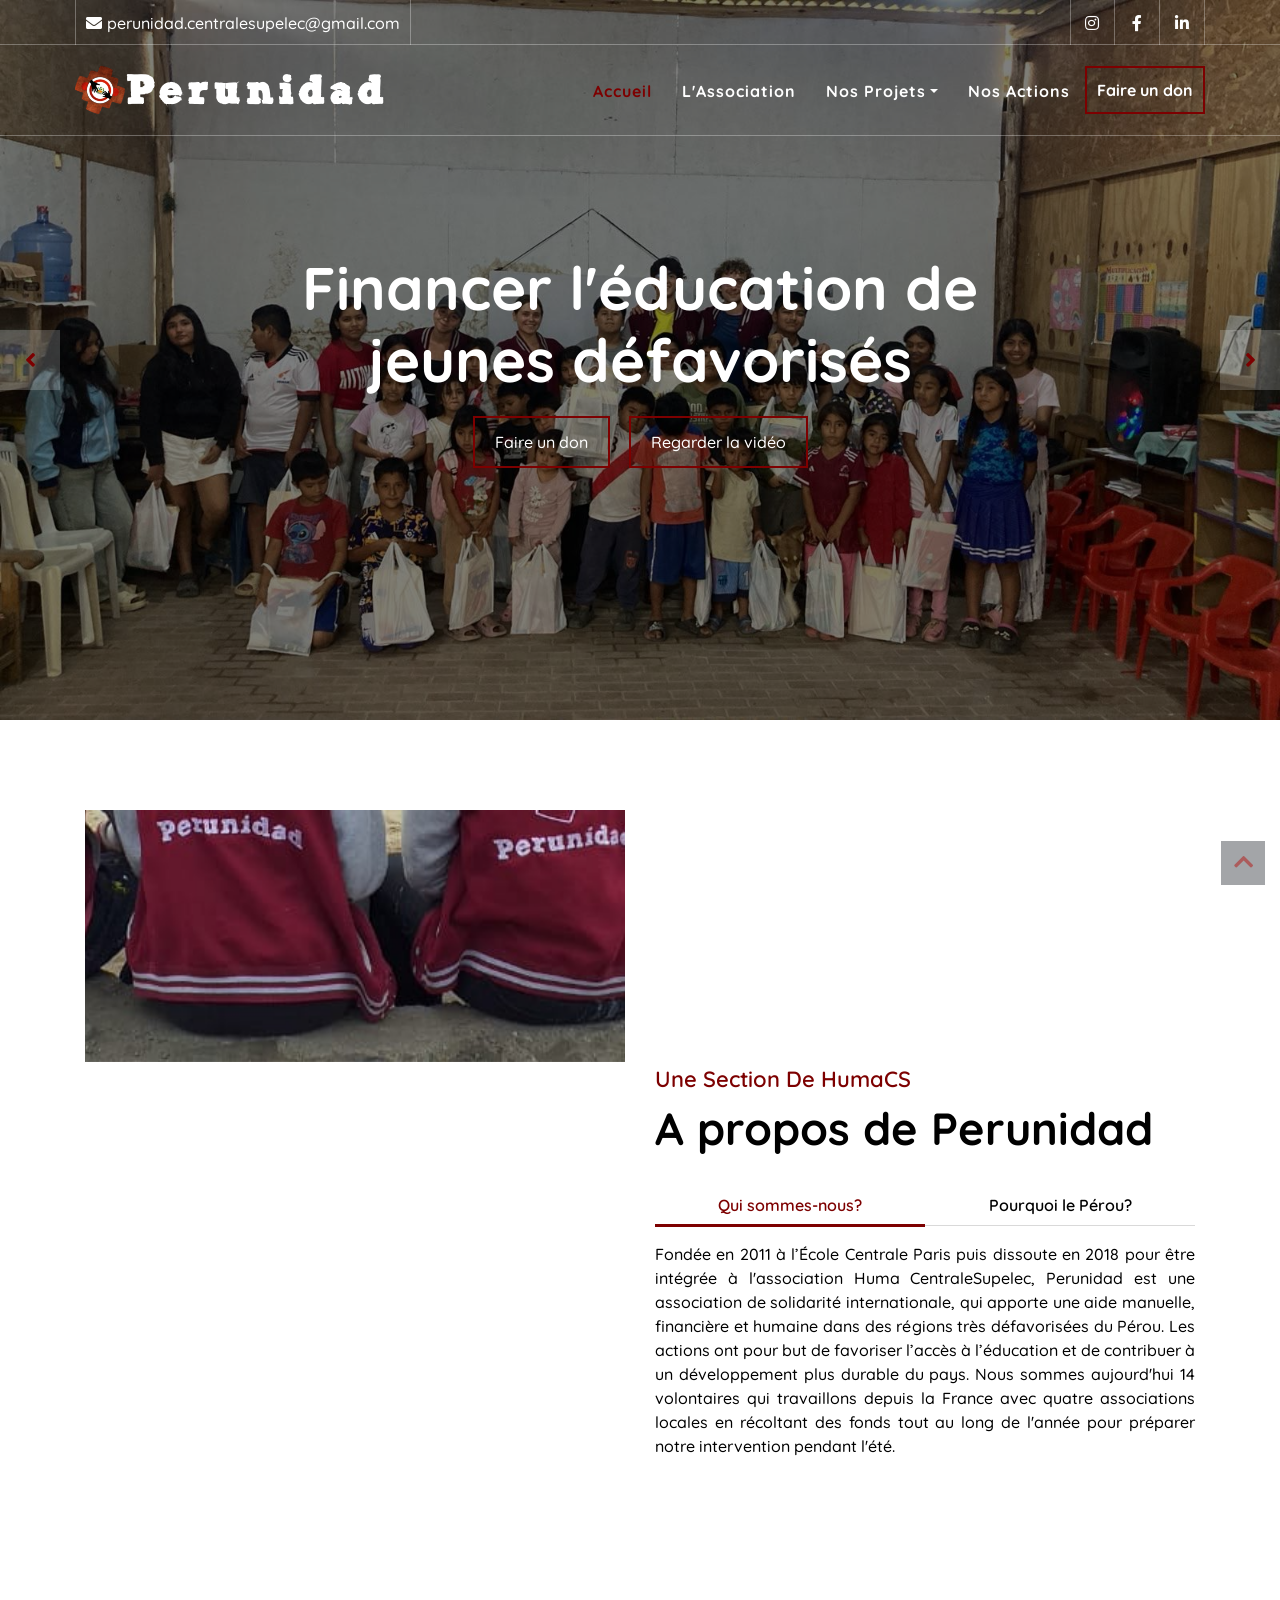
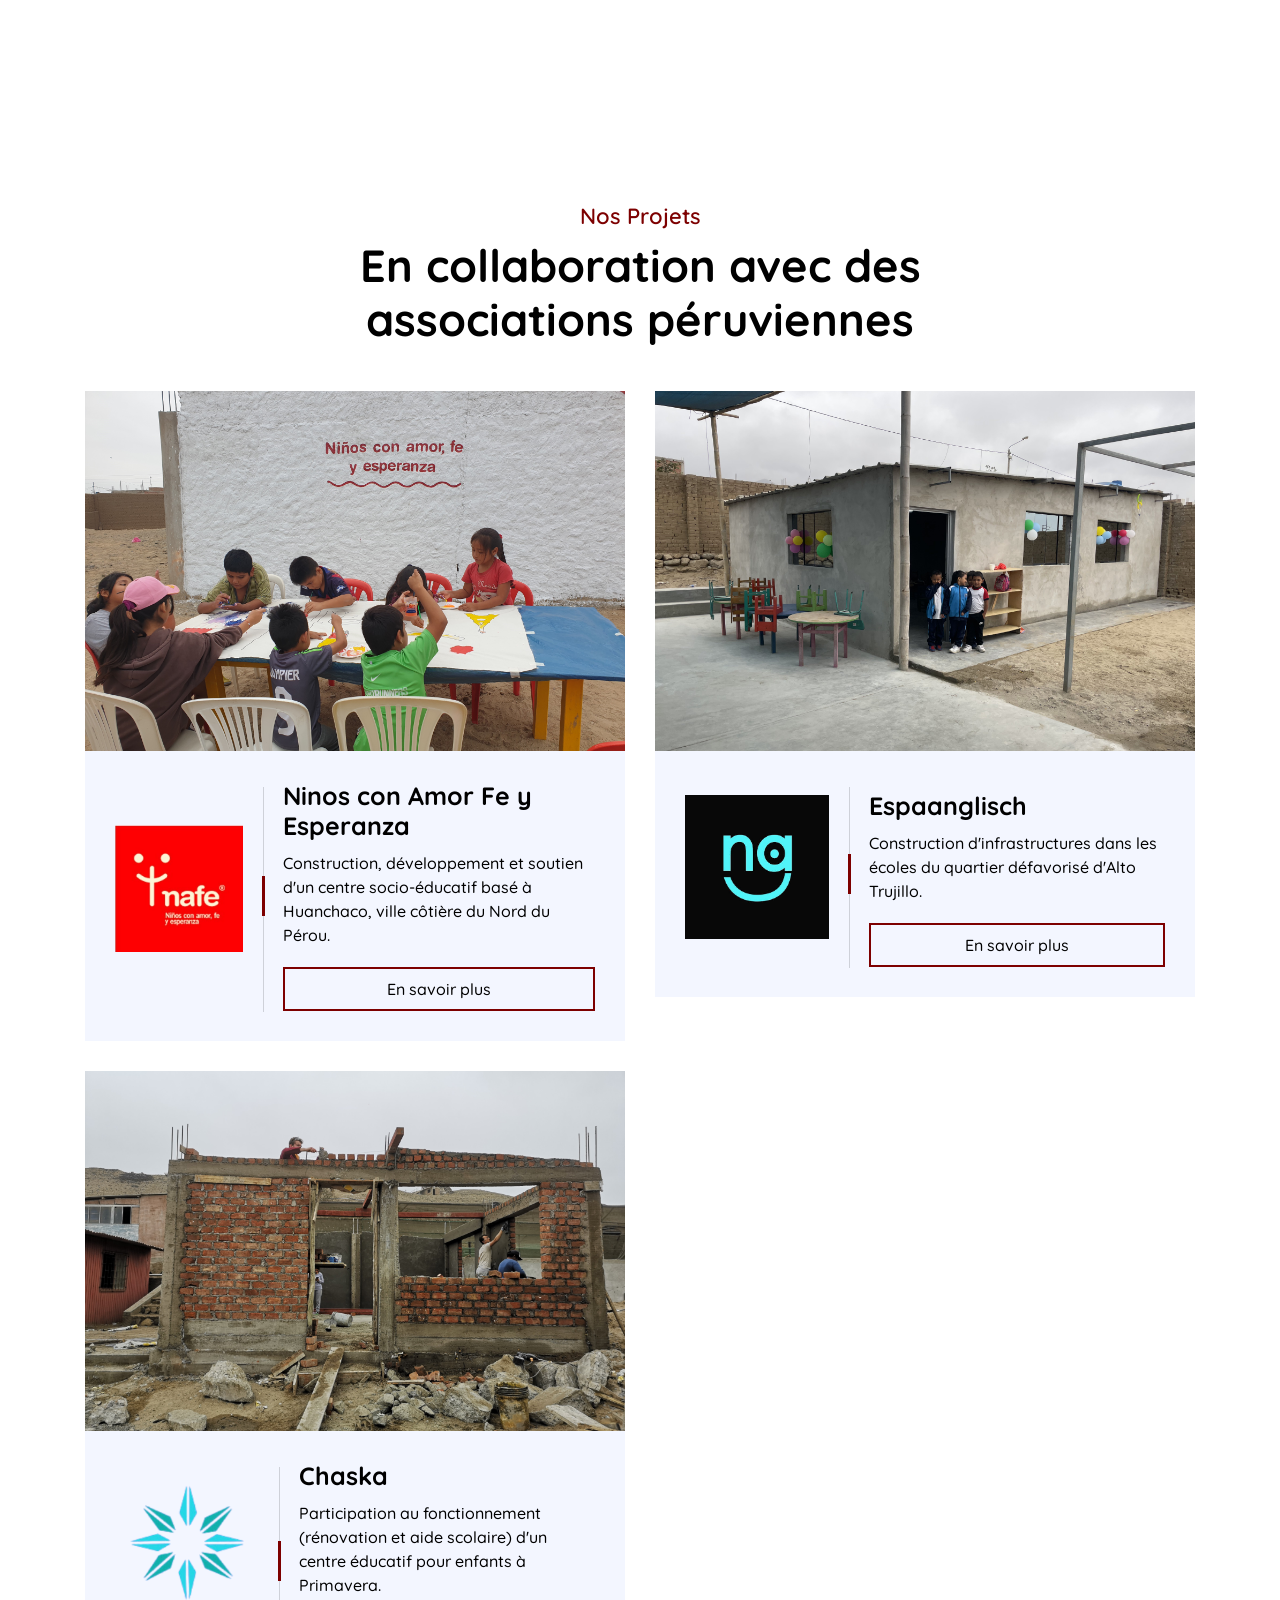
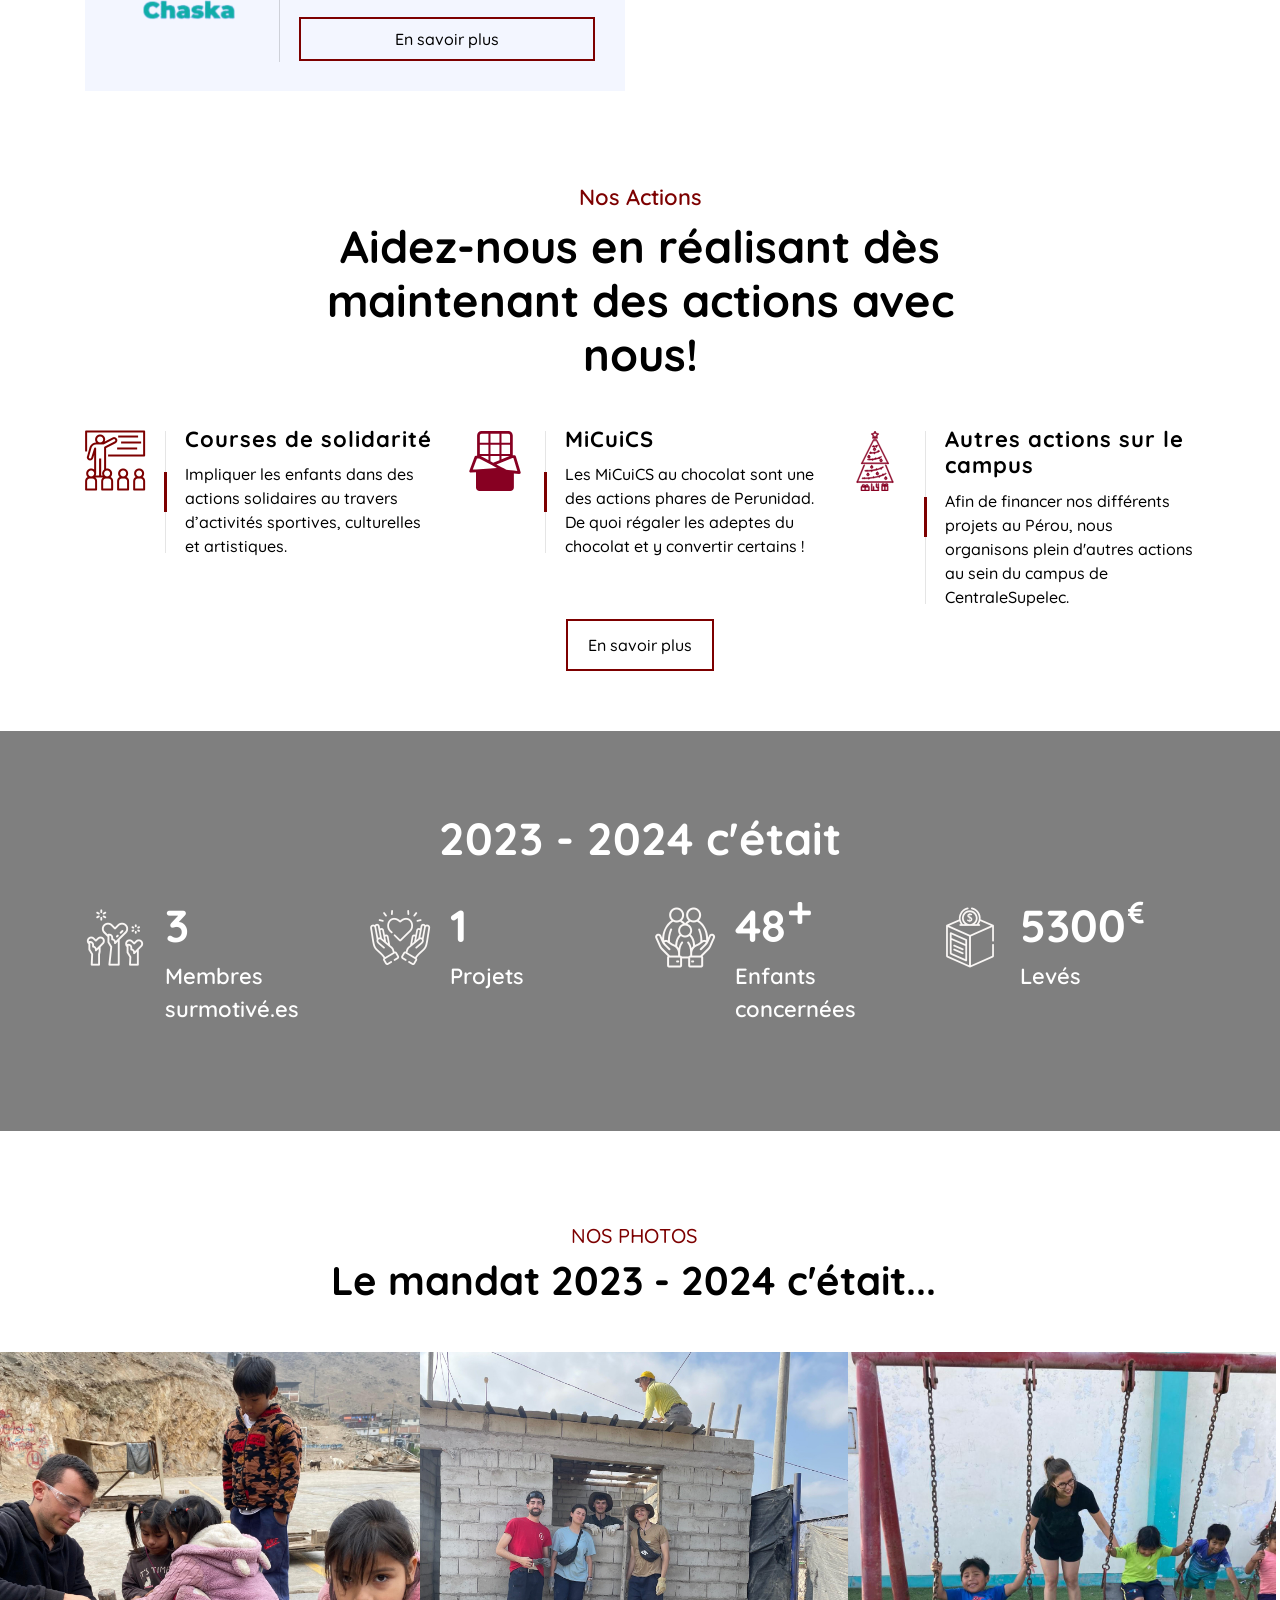
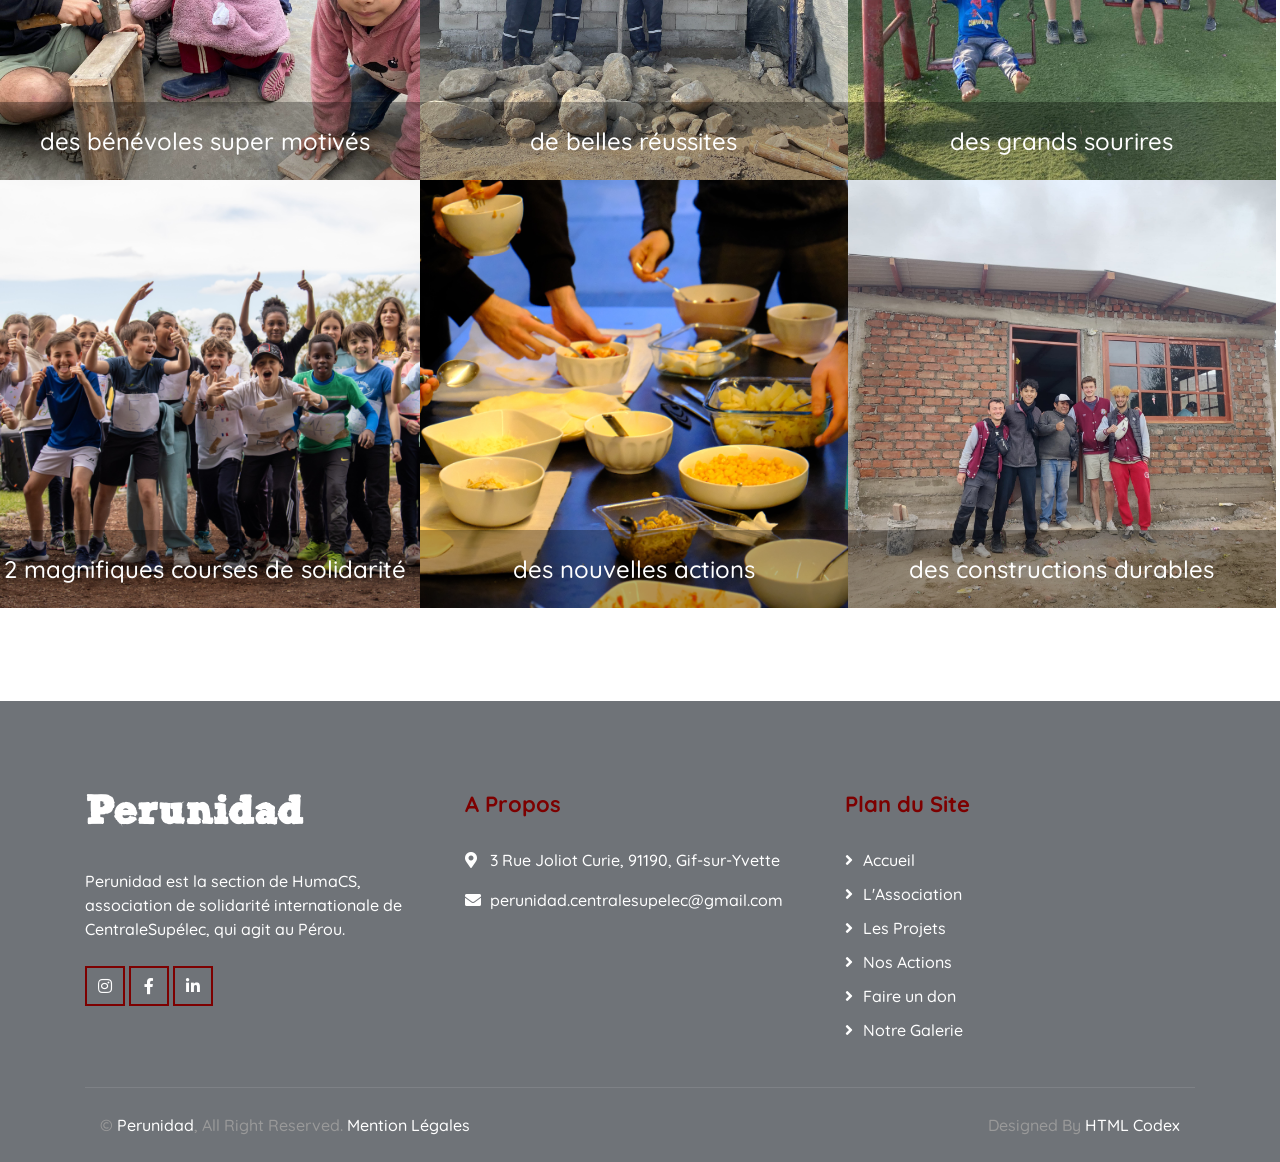
==== index.html @ bfe5da85 "VOTRE DESCRIPTION ICI" ====
<!DOCTYPE html>
<html lang="en">
    <head>
        <meta charset="utf-8">
        <title>PERUNIDAD</title>
        <meta content="width=device-width, initial-scale=1.0" name="viewport">
        <meta name="keywords" content="Perunidad, solidarité, association, HumaCS, CentraleSupélec">
        <meta name="description" content="Perunidad, section de HumaCS, est une association étudiante de solidarité internationale qui lutte pour améliorer l'accès à l'éducation et favoriser le développement durable au Pérou.">

        <!-- Favicon -->
        <link href="img/Logo_Perunidad_sans_fond_sans_txt.png" rel="icon">

        <!-- Google Font -->
        <link href="https://fonts.googleapis.com/css2?family=Quicksand:wght@300;400;500;600;700&display=swap" rel="stylesheet">
        
        <!-- CSS Libraries -->
        <link href="https://stackpath.bootstrapcdn.com/bootstrap/4.4.1/css/bootstrap.min.css" rel="stylesheet">
        <link href="https://cdnjs.cloudflare.com/ajax/libs/font-awesome/5.10.0/css/all.min.css" rel="stylesheet">
        <link href="lib/flaticon/font/flaticon.css" rel="stylesheet">
        <link href="lib/animate/animate.min.css" rel="stylesheet">
        <link href="lib/owlcarousel/assets/owl.carousel.min.css" rel="stylesheet">

        <!-- Template Stylesheet -->
        <link href="css/style.css" rel="stylesheet">
    </head>

    <body>
        <!-- Top Bar Start -->
        <div class="top-bar d-none d-md-block">
            <div class="container-fluid">
                <div class="row">
                    <div class="col-md-8">
                        <div class="top-bar-left">
                            <div class="text">
                                <a href="mailto:perunidad.centralesupelec@gmail.com"><i class="fa fa-envelope"></i></a>
                                <p><a href="mailto:perunidad.centralesupelec@gmail.com">perunidad.centralesupelec@gmail.com</a></p>
                            </div>
                        </div>
                    </div>
                    <div class="col-md-4">
                        <div class="top-bar-right">
                            <div class="social">
                                <a href="https://www.instagram.com/perunidad.cs/"><i class="fab fa-instagram"></i></a>
                                <a href="https://www.facebook.com/Perunidad/"><i class="fab fa-facebook-f"></i></a>
                                <a href="https://www.linkedin.com/company/perunidad"><i class="fab fa-linkedin-in"></i></a>
                            </div>
                        </div>
                    </div>
                </div>
            </div>
        </div>
        <!-- Top Bar End -->

        <!-- Nav Bar Start -->
        <div class="navbar navbar-expand-lg bg-dark navbar-dark">
            <div class="container-fluid">
                <img src="img/Logo_Perunidad_sans_fond_sans_txt.png" alt="Logo Perunidad" height="50" width="auto">
                <a href="index.html" class="navbar-brand">Perunidad</a>
                <button type="button" class="navbar-toggler" data-toggle="collapse" data-target="#navbarCollapse">
                    <span class="navbar-toggler-icon"></span>
                </button>
                <div class="collapse navbar-collapse justify-content-between" id="navbarCollapse">
                    <div class="navbar-nav ml-auto">
                        <a href="index.html" class="nav-item nav-link active">Accueil</a>
                        <a href="Team.html" class="nav-item nav-link">L'Association</a>
                        <div class="nav-item dropdown">
                            <a class="nav-link dropdown-toggle" data-toggle="dropdown" id="nosProjetsLink" href="Projets.html">Nos Projets</a>
                            <div class="dropdown-menu">
                                <a href="Nafe.html" class="dropdown-item">NAFE</a>
                                <a href="EP.html" class="dropdown-item">Earth Peru</a>
                                <a href="Chaska.html" class="dropdown-item">Chaska</a>
                            </div>
                        </div>
                        <a href="Actions.html" class="nav-item nav-link">Nos Actions</a>
                        <a href="Donate.html" class="btn btn-custom">Faire un don</a>
                    </div>
                </div>
            </div>
        </div>
        <!-- Nav Bar End -->

        <!-- Carousel Start -->
        <div class="carousel">
            <div class="container-fluid">
                <div class="owl-carousel">
                    <div class="carousel-item">
                        <div class="carousel-img">
                            <img src="img/Nafe_carousel1.jpeg" alt="Image de NAFE">
                        </div>
                        <div class="carousel-text">
                            <h1>Financer l'éducation de jeunes défavorisés</h1>
                            <div class="carousel-btn">
                                <a class="btn btn-custom" href="Donate.html">Faire un don</a>
                                <a class="btn btn-custom btn-play" data-toggle="modal" data-src="video/video_NAFE.mp4" data-target="#videoModal">Regarder la vidéo</a>
                            </div>
                        </div>
                    </div>
                    <div class="carousel-item">
                        <div class="carousel-img">
                            <img src="img/EP_Carousel.jpg" alt="Image de Earth Péru">
                        </div>
                        <div class="carousel-text">
                            <h1>Construction durable et accompagnement</h1>
                            <div class="carousel-btn">
                                <a class="btn btn-custom" href="Donate.html">Faire un don</a>
                                <a class="btn btn-custom btn-play" data-toggle="modal" data-src="video/video_EP.mp4" data-target="#videoModal">Regarder la vidéo</a>
                            </div>
                        </div>
                    </div>
                    <div class="carousel-item">
                        <div class="carousel-img">
                            <img src="img/ML_Carousel.jpg" alt="Image de Mundo Libre">
                        </div>
                        <div class="carousel-text">
                            <h1>Aider à la réinsertion sociale de jeunes en difficulté</h1>
                            <div class="carousel-btn">
                                <a class="btn btn-custom" href="Donate.html">Faire un don</a>
                            </div>
                        </div>
                    </div>
                </div>
            </div>
        </div>
        <!-- Carousel End -->

        <!-- Video Modal Start-->
        <div class="modal fade" id="videoModal" tabindex="-1" role="dialog" aria-labelledby="exampleModalLabel" aria-hidden="true">
            <div class="modal-dialog" role="document">
                <div class="modal-content">
                    <div class="modal-body">
                        <button type="button" class="close" data-dismiss="modal" aria-label="Close">
                            <span aria-hidden="true">&times;</span>
                        </button>        
                        <!-- 4:3 aspect ratio -->
                        <div class="embed-responsive embed-responsive-4by3">
                            <iframe class="embed-responsive-item" src="" id="video"  allowscriptaccess="always" allow="autoplay"></iframe>
                        </div>
                    </div>
                </div>
            </div>
        </div> 
        <!-- Video Modal End -->
        

        <!-- About Start -->
        <div class="about">
            <div class="container">
                <div class="row align-items-center">
                    <div class="col-lg-6">
                        <div id="about-img" class="about-img" data-parallax="scroll" data-image-src="img/qui_sommes_nous.jpg"></div>
                    </div>
                    <div class="col-lg-6">
                        <div class="section-header">
                            <p>Une section de HumaCS</p>
                            <h2>A propos de Perunidad</h2>
                        </div>
                        <div class="about-tab">
                            <ul class="nav nav-pills nav-justified">
                                <li class="nav-item">
                                    <a class="nav-link active" data-toggle="pill" href="#tab-content-1">Qui sommes-nous?</a>
                                </li>
                                <li class="nav-item">
                                    <a class="nav-link" data-toggle="pill" href="#tab-content-2">Pourquoi le Pérou?</a>
                                </li>
                            </ul>

                            <div class="tab-content">
                                <div id="tab-content-1" class="container tab-pane active">
                                    Fondée en 2011 à l’École Centrale Paris puis dissoute en 2018 pour être intégrée à l'association Huma CentraleSupelec, Perunidad est une association de solidarité internationale, qui apporte une aide manuelle, financière et humaine dans des régions très défavorisées du Pérou. Les actions ont pour but de favoriser l’accès à l’éducation et de contribuer à un développement plus durable du pays. Nous sommes aujourd'hui 14 volontaires qui travaillons depuis la France avec quatre associations locales en récoltant des fonds tout au long de l'année pour préparer notre intervention pendant l'été.
                                </div>
                                <div id="tab-content-2" class="container tab-pane fade">
                                    <p>Au Pérou, l'éducation des enfants est obligatoire à partir de 5 ans et bien que cela soit généralement respecté, dans de nombreux quartiers, les espaces scolaires peuvent difficilement accueillir les élèves dans des conditions propices à l’éducation (écoles en mauvais état, manque de matériel scolaire et d’espaces de jeux…). De plus, dès que l'âge obligatoire est dépassé (11 ans), une inégalité de genre se crée, les familles les plus démunis vont privilégier l'éducation de leurs fils plutôt que celle de leurs filles qui seront alors déscolarisées. Nous avons à cœur de limiter ces inégalités en soutenant des centres éducatifs.</p>
                                    <p>Le sujet de la préservation de l’environnement est par ailleurs très peu abordé au Pérou et les populations sont ainsi peu ou pas sensibilisées à l'impact de leurs actions sur la planète (le fait de jeter des emballages par terre par exemple). Il nous paraissait donc intéressant, dans le contexte actuel, de porter aussi cette thématique dans nos projets.</p>
                                </div>
                            </div>
                        </div>
                    </div>
                </div>
            </div>
        </div>
        <!-- About End -->

        
        <!-- Projet - Event Start -->
        <div class="event">
            <div class="container">
                <div class="section-header text-center">
                    <p>Nos Projets</p>
                    <h2>En collaboration avec des associations péruviennes</h2>
                </div>
                <div class="row">
                    <div class="col-lg-6">
                        <div class="event-item">
                            <a href="Nafe.html">
                                <img class="img-projet" src="img/Nafe_accueil.jpg" alt="Image de Nafe"> 
                            </a>
                            <div class="event-content">
                                <div class="event-meta" style="max-width:30%">
                                    <img src="img/logo_NAFE.jpg" alt="Logo de Nafe">
                                </div>
                                <div class="event-text">
                                    <h3>Ninos con Amor Fe y Esperanza</h3>
                                    <p>
                                        Construction, développement et soutien d'un centre socio-éducatif basé à Huanchaco, ville côtière du Nord du Pérou.
                                    </p>
                                    <a class="btn btn-custom" href="Nafe.html">En savoir plus</a>
                                </div>
                            </div>
                        </div>
                    </div>
                    <div class="col-lg-6">
                        <div class="event-item">
                            <a href="EP.html">
                                <img class="img-projet" src="img/Accueil_EP.jpg" alt="Image de Espaanglisch">
                            </a>
                            <div class="event-content">
                                <div class="event-meta" style="max-width:30%">
                                    <img src="img/Espaanglisch.jpg" alt="Logo de EP" >
                                </div>
                                <div class="event-text">
                                    <h3>
                                        <h3>Espaanglisch</h3>
                                    </h3>
                                    <p>
                                    Construction d'infrastructures dans les écoles du quartier défavorisé d'Alto Trujillo. 
                                    </p>
                                    <a class="btn btn-custom" href="EP.html">En savoir plus</a>
                                </div>
                            </div>
                        </div>
                    </div>
                    <div class="col-lg-6">
                        <div class="event-item">
                            <a  href="Chaska.html">
                                <img class="img-projet" src="img/Accueil_Chaska.jpg" alt="Image de Chaska" id="Main_img_projet">    
                            </a>
                            <div class="event-content">
                                <div class="event-meta" style="max-width:30%">
                                    <img src="img/logo_Chaska_sans_fond.png" alt="Logo de Chaska">
                                </div>
                                <div class="event-text">
                                    <h3>Chaska</h3>
                                    <p>
                                        Participation au fonctionnement (rénovation et aide scolaire) d'un centre éducatif pour enfants à Primavera.
                                    </p>
                                    <a class="btn btn-custom" href="Chaska.html">En savoir plus</a>
                                </div>
                            </div>
                        </div>
                    </div>
                                </div>
                            </div>
                        </div>
                    </div>
                </div>
            </div>
        </div>
        <!-- Projet - Event End -->


        <!-- Service Start -->
        <div class="service">
            <div class="container">
                <div class="section-header text-center">
                    <p>Nos Actions</p>
                    <h2>Aidez-nous en réalisant dès maintenant des actions avec nous!</h2>
                </div>
                <div class="row justify-content-center">
                    <div class="col-lg-4 col-md-6">
                        <div class="service-item">
                            <div class="service-icon">
                                <i class="flaticon-education"></i>
                            </div>
                            <div class="service-text">
                                <h3>Courses de solidarité</h3>
                                <p>Impliquer les enfants dans des actions solidaires au travers d’activités sportives, culturelles et artistiques.</p>
                            </div>
                        </div>
                    </div>
                    <div class="col-lg-4 col-md-6">
                        <div class="service-item">
                            <div class="service-icon">
                                <img src="img/chocolate.svg" alt="MiCuiCS">
                            </div>
                            <div class="service-text">
                                <h3>MiCuiCS</h3>
                                <p>
                                    Les MiCuiCS au chocolat sont une des actions phares de Perunidad. De quoi régaler les adeptes du chocolat et y convertir certains !
                                </p>
                            </div>
                        </div>
                    </div>
                    <div class="col-lg-4 col-md-6">
                        <div class="service-item">
                            <div class="service-icon">
                                <img src="img/christmas-tree.svg" alt="Autres actions">
                            </div>
                            <div class="service-text">
                                <h3>Autres actions sur le campus</h3>
                                <p>
                                    Afin de financer nos différents projets au Pérou, nous organisons plein d'autres actions au sein du campus de CentraleSupelec.
                                </p>
                            </div>
                        </div>
                    </div>
                </div>
                <div class="row justify-content-center">
                    <div class=" colg-lg-4 col-md-6 text-center">
                        <a class="btn btn-custom" href="Actions.html">En savoir plus</a>
                    </div>
                </div>
            </div>
        </div>
        <!-- Service End -->
        
        
        <!-- Facts Start -->
        <div class="facts" data-parallax="scroll" data-image-src="img/Accueil_Stats.jpg">
            <div class="container">
                <div class="row">
                    <div class="col"></div>
                    <div class="col-md-12">
                        <h1 class="text-center">
                            2023 - 2024 c'était
                        </h1>
                    </div>
                    <div class="col"></div>
                </div>
                <div class="row">
                    <div class="col-lg-3 col-md-6">
                        <div class="facts-item">
                            <i class="flaticon-charity"></i>
                            <div class="facts-text">
                                <h3 data-toggle="counter-up">14</h3>
                                <p>Membres surmotivé.es</p>
                            </div>
                        </div>
                    </div>
                    <div class="col-lg-3 col-md-6">
                        <div class="facts-item">
                            <i class="flaticon-kindness"></i>
                            <div class="facts-text">
                                <h3 data-toggle="counter-up">4</h3>
                                <p>Projets</p>
                            </div>
                        </div>
                    </div>
                    <div class="col-lg-3 col-md-6">
                        <div class="facts-item">
                            <i class="flaticon-social-care"></i>
                            <div class="facts-text">
                                <h3 class="facts-plus" data-toggle="counter-up">200</h3>
                                <p>Enfants concernées</p>
                            </div>
                        </div>
                    </div>
                    <div class="col-lg-3 col-md-6">
                        <div class="facts-item">
                            <i class="flaticon-donation"></i>
                            <div class="facts-text">
                                <h3 class="facts-euro" data-toggle="counter-up">22085</h3>
                                <p>Levés</p>
                            </div>
                        </div>
                    </div>
                </div>
            </div>
        </div>
        <!-- Facts End -->
        
        
        <!-- Gallery Start -->
        <div class="gallery">
            <div class="container-fluid gallery py-5 px-0">
                <div class="text-center mx-auto pb-4" style="max-width: 800px;">
                    <div class="gallery-title">
                        <a href="Galerie.html">
                            <h5 class="text-uppercase">Nos Photos</h5>
                        </a>
                        <h1 class="mb-4">Le mandat 2023 - 2024 c'était...</h1>
                    </div>        
                </div>
                <div class="row g-0">
                    <div class="col-lg-4">
                        <div class="gallery-item">
                            <img src="img/Mandat_Benevoles_2024_crop.jpg" class="img-fluid w-100" alt="des bénévoles super motivés">
                            <div class="gallery-content">
                                <div class="gallery-inner pb-4">
                                    <a href="img/Mandat_Benevoles_2024.jpg" class="h4 text-white">des bénévoles super motivés</a>
                                </div>
                            </div>
                        </div>
                        <div class="gallery-item">
                            <img src="img/Mandat_Course_2024_crop.jpg" class="img-fluid w-100" alt="2 magnifiques courses de solidarité">
                            <div class="gallery-content">
                                <div class="gallery-inner pb-4">
                                    <a href="img/Gallery_4.jpg" class="h4 text-white">2 magnifiques courses de solidarité</a>
                                </div>
                            </div>
                        </div>
                    </div>
                    <div class="col-lg-4">
                        <div class="gallery-item">
                            <img src="img/Mandat_Reussites_2024_crop.JPG" class="img-fluid w-100" alt="de belles réussites">
                            <div class="gallery-content">
                                <div class="gallery-inner pb-4">
                                    <a href="img/Mandat_Reussites_2024.JPG" class="h4 text-white">de belles réussites</a>
                                </div>
                            </div>
                        </div>
                        <div class="gallery-item">
                            <img src="img/Mandat_Empanadas_2024_crop.JPG" class="img-fluid w-100" alt="des nouvelles actions">
                            <div class="gallery-content">
                                <div class="gallery-inner pb-4">
                                    <a href="img/Mandat_Empanadas_2024.JPG" class="h4 text-white">des nouvelles actions</a>
                                </div>
                            </div>
                        </div>
                    </div>
                    <div class="col-lg-4">
                        <div class="gallery-item">
                            <img src="img/Mandat_sourires_2024_crop.jpg" class="img-fluid w-100" alt="des grands sourires">
                            <div class="gallery-content">
                                <div class="gallery-inner pb-4">
                                    <a href="img/Mandat_sourires_2024.jpg" class="h4 text-white">des grands sourires</a>
                                </div>
                            </div>
                        </div>
                        <div class="gallery-item">
                            <img src="img/Mandat_Chaska_2024_crop.jpg" class="img-fluid w-100" alt="des constructions durables">
                            <div class="gallery-content">
                                <div class="gallery-inner pb-4">
                                    <a href="img/Mandat_Chaska_2024.jpg" class="h4 text-white">des constructions durables</a>
                                </div>
                            </div>
                        </div>
                    </div>
                </div>
            </div>
        </div>
        <!-- Gallery End -->
       


        <!-- Footer Start -->
        <div class="footer">
            <div class="container">
                <div class="row">
                    <div class="col-lg-4 col-md-6">
                        <div class="footer-us">
                            <h2>Perunidad</h2>
                            <p>
                                Perunidad est la section de HumaCS, association de solidarité internationale de CentraleSupélec, qui agit au Pérou.
                            </p>
                            <div class="footer-social">
                                <a class="btn btn-custom" href="https://www.instagram.com/perunidad.cs/"><i class="fab fa-instagram"></i></a>
                                <a class="btn btn-custom" href="https://www.facebook.com/Perunidad/"><i class="fab fa-facebook-f"></i></a>
                                <a class="btn btn-custom" href="https://www.linkedin.com/company/perunidad"><i class="fab fa-linkedin-in"></i></a>
                            </div>
                        </div>
                    </div>
                    <div class="col-lg-4 col-md-6">
                        <div class="footer-contact">
                            <h2>A Propos</h2>
                            <p><i class="fa fa-map-marker-alt"></i>3 Rue Joliot Curie, 91190, Gif-sur-Yvette</p>
                            <p><i class="fa fa-envelope"></i>perunidad.centralesupelec@gmail.com</p>
                        </div>
                    </div>
                    <div class="col-lg-4 col-md-6">
                        <div class="footer-link">
                            <h2>Plan du Site</h2>
                            <a href="index.html">Accueil</a>
                            <a href="Team.html">L'Association</a>
                            <a href="Projets.html">Les Projets</a>
                            <a href="Actions.html">Nos Actions</a>
                            <a href="Donate.html">Faire un don</a>
                            <a href="Galerie.html">Notre Galerie</a>
                        </div>
                    </div>
                </div>
            </div>
            <div class="container copyright">
                <div class="row">
                    <div class="col-md-6">
                        <p>&copy; <a href="index.html">Perunidad</a>, All Right Reserved. <a href="Mentions_Legales.html">Mention Légales</a></p>
                    </div>
                    <div class="col-md-6">
                        <p>Designed By <a href="https://htmlcodex.com">HTML Codex</a></p>
                    </div>
                </div>
            </div>
        </div>
        <!-- Footer End -->
        
        <!-- Back to top button -->
        <a href="#" class="back-to-top"><i class="fa fa-chevron-up"></i></a>
        
        <!-- Pre Loader -->
        <div id="loader" class="show">
            <div class="loader"></div>
        </div>

        <!-- JavaScript Libraries -->
        <script src="https://code.jquery.com/jquery-3.4.1.min.js"></script>
        <script src="https://stackpath.bootstrapcdn.com/bootstrap/4.4.1/js/bootstrap.bundle.min.js"></script>
        <script src="lib/easing/easing.min.js"></script>
        <script src="lib/owlcarousel/owl.carousel.min.js"></script>
        <script src="lib/waypoints/waypoints.min.js"></script>
        <script src="lib/counterup/counterup.min.js"></script>
        <script src="lib/parallax/parallax.min.js"></script>
        
        <!-- Contact Javascript File -->
        <script src="mail/jqBootstrapValidation.min.js"></script>
        <script src="mail/contact.js"></script>

        <!-- Template Javascript -->
        <script src="js/main.js"></script>
    </body>
</html>
---- lib/flaticon/font/flaticon.css ----
/*
  	Flaticon icon font: Flaticon
  	Creation date: 30/09/2020 10:47
  	*/

@font-face {
  font-family: "Flaticon";
  src: url("./Flaticon.eot");
  src: url("./Flaticon.eot?#iefix") format("embedded-opentype"),
       url("./Flaticon.woff2") format("woff2"),
       url("./Flaticon.woff") format("woff"),
       url("./Flaticon.ttf") format("truetype"),
       url("./Flaticon.svg#Flaticon") format("svg");
  font-weight: normal;
  font-style: normal;
}

@media screen and (-webkit-min-device-pixel-ratio:0) {
  @font-face {
    font-family: "Flaticon";
    src: url("./Flaticon.svg#Flaticon") format("svg");
  }
}

[class^="flaticon-"]:before, [class*=" flaticon-"]:before,
[class^="flaticon-"]:after, [class*=" flaticon-"]:after {   
  font-family: Flaticon;
        font-size: 20px;
font-style: normal;
margin-left: 20px;
}

.flaticon-water:before { content: "\f100"; }
.flaticon-healthcare:before { content: "\f101"; }
.flaticon-diet:before { content: "\f102"; }
.flaticon-education:before { content: "\f103"; }
.flaticon-home:before { content: "\f104"; }
.flaticon-charity:before { content: "\f105"; }
.flaticon-social-care:before { content: "\f106"; }
.flaticon-kindness:before { content: "\f107"; }
.flaticon-donation:before { content: "\f108"; }
.flaticon-woman:before { content: "\f109"; }
---- css/style.css ----
/*******************************/
/********* General CSS *********/
/*******************************/
body {
    color: #000000;
    font-weight: 500;
    background: #ffffff;
    font-family: 'Quicksand', sans-serif;
}

h1,
h2, 
h3, 
h4,
h5, 
h6 {
    color: #000000;
}

a {
    color: #000000;
    transition: .3s;
}

a:hover,
a:active,
a:focus {
    color: #7d0000;
    outline: none;
    text-decoration: none;
}

.btn.btn-custom {
    padding: 12px 20px;
    text-align: center; 
   font-size: 16px;
    font-weight: 500;
    color: #000000;
    border-radius: 0;
    border: 2px solid #7d0000;
    box-shadow: inset 0 0 0 0 #7d0000;
    transition: ease-out 0.3s;
    -webkit-transition: ease-out 0.3s;
    -moz-transition: ease-out 0.3s;
}

.btn.btn-custom:hover {
    color: #ffffff;
    box-shadow: inset 0 0 0 30px #7d0000;
}

.btn:focus,
.form-control:focus {
    box-shadow: none;
}

[class^="flaticon-"]:before, [class*=" flaticon-"]:before,
[class^="flaticon-"]:after, [class*=" flaticon-"]:after {   
    font-size: inherit;
    margin-left: 0;
}


/**********************************/
/****** Loader & Back to Top ******/
/**********************************/
#loader {
    position: fixed;
    top: 0;
    right: 0;
    bottom: 0;
    left: 0;
    display: flex;
    align-items: center;
    justify-content: center;
    background: #ffffff;
    opacity: 0;
    visibility: hidden;
    -webkit-transition: opacity .3s ease-out, visibility 0s linear .3s;
    -o-transition: opacity .3s ease-out, visibility 0s linear .3s;
    transition: opacity .3s ease-out, visibility 0s linear .3s;
    z-index: 999;
}

#loader.show {
    -webkit-transition: opacity .6s ease-out, visibility 0s linear 0s;
    -o-transition: opacity .6s ease-out, visibility 0s linear 0s;
    transition: opacity .6s ease-out, visibility 0s linear 0s;
    visibility: visible;
    opacity: 1;
}

#loader .loader {
    position: relative;
    width: 45px;
    height: 45px;
    border: 5px solid #dddddd;
    border-top: 5px solid #7d0000;
    border-radius: 50%;
    -webkit-animation: spin 2s linear infinite;
    animation: spin 2s linear infinite;
}

@-webkit-keyframes spin {
    0% { -webkit-transform: rotate(0deg); }
    100% { -webkit-transform: rotate(360deg); }
}

@keyframes spin {
    0% { transform: rotate(0deg); }
    100% { transform: rotate(360deg); }
}

.back-to-top {
    position: fixed;
    display: none;
    background: #6F7378;
    width: 44px;
    height: 44px;
    text-align: center;
    line-height: 1;
    font-size: 22px;
    right: 15px;
    bottom: 15px;
    transition: background 0.5s;
    z-index: 9;
}

.back-to-top i {
    color: #7d0000;
    padding-top: 10px;
}

.back-to-top:hover {
    background: #7d0000;
}

.back-to-top:hover i {
    color: #6F7378;
}


/**********************************/
/********** Top Bar CSS ***********/
/**********************************/
.top-bar {
    position: absolute;
    height: 45px;
    width: 100%;
    top: 0;
    left: 0;
    z-index: 3;
    border-bottom: 1px solid rgba(255, 255, 255, .3);
}

.top-bar .top-bar-left {
    display: flex;
    align-items: center;
    justify-content: flex-start;
}

.top-bar .top-bar-right {
    display: flex;
    align-items: center;
    justify-content: flex-end;
}

.top-bar .text {
    display: flex;
    align-items: center;
    justify-content: center;
    flex-direction: row;
    height: 45px;
    padding: 0 10px;
    text-align: center;
    border-left: 1px solid rgba(255, 255, 255, .3);
}

.top-bar .text a{
    color: inherit;
    text-decoration: inherit;
}

.top-bar .text:last-child {
    border-right: 1px solid rgba(255, 255, 255, .3);
}

.top-bar .text i {
    font-size: 16px;
    color: #ffffff;
    margin-right: 5px;
}

.top-bar .text p {
    color: #ffffff;
    font-size: 16px;
    font-weight: 500;
    margin: 0;
}

.top-bar .social {
    display: flex;
    height: 45px;
    font-size: 0;
    justify-content: flex-end;
}

.top-bar .social a {
    display: flex;
    align-items: center;
    justify-content: center;
    width: 45px;
    height: 100%;
    font-size: 16px;
    color: #ffffff;
    border-right: 1px solid rgba(255, 255, 255, .3);
}

.top-bar .social a:first-child {
    border-left: 1px solid rgba(255, 255, 255, .3);
}

.top-bar .social a:hover {
    color: #ffffff;
    background: #7d0000;
}

@media (min-width: 992px) {
    .top-bar {
        padding: 0 60px;
    }
}


/**********************************/
/*********** Nav Bar CSS **********/
/**********************************/
.navbar {
    position: relative;
    transition: .5s;
    z-index: 999;
}

.navbar.nav-sticky {
    position: fixed;
    top: 0;
    width: 100%;
    box-shadow: 0 2px 5px rgba(0, 0, 0, .3);
    transition: .5s;
}

@font-face {
    font-family: 'sketch_blockbold';
    src: url('../Font_Peru/sketch_block-webfont.woff2') format('woff2'),
         url('../Font_Peru/sketch_block-webfont.woff') format('woff');
    font-weight: normal;
    font-style: normal;

}

.navbar .navbar-brand {
    margin-top: 10px;
    color: #ffffff;
    font-size: 40px;
    line-height: 0px;
    font-weight: 700;
    letter-spacing: 5px;
    font-family: 'sketch_blockbold';
    text-align: center;
}

.navbar .navbar-brand img {
    max-width: 100%;
    max-height: 40px;
    align-items: center;
}

.navbar .navbar-nav{
    display: flex;
    align-items: center;
}

.navbar-dark .navbar-nav .nav-link,
.navbar-dark .navbar-nav .nav-link:focus,
.navbar-dark .navbar-nav .nav-link:hover,
.navbar-dark .navbar-nav .nav-link.active {
    padding: 10px 15px 8px 15px;
    color: #ffffff;
    text-align: center;
    font-weight: bold;
}

.navbar-dark .navbar-nav .nav-link:hover,
.navbar-dark .navbar-nav .nav-link.active {
    color: #7d0000;
    transition: none;
    text-align: center;
    font-weight: bold;
}

.navbar .dropdown-menu {
    margin-top: 0;
    border: 0;
    border-radius: 0;
    align-items: center;
    background: transparent;
}

.navbar .dropdown-menu.drop-sticky {
    background: #6F7378;
}

.navbar .dropdown-menu .dropdown-item {
    color: #ffffff;
    transition: .3s;
}

.navbar .dropdown-menu .dropdown-item:hover {
    color: #ffffff;
    background: #7d0000;
}

.navbar .btn.btn-custom {
    padding: 10px 10px;
    text-align: center; 
    font-size: 16px;
    font-weight: 500;
    color: #ffffff;
    font-weight: bold;
    border-radius: 0;
    border: 2px solid #7d0000;
    box-shadow: inset 0 0 0 0 #7d0000;
    transition: ease-out 0.3s;
    -webkit-transition: ease-out 0.3s;
    -moz-transition: ease-out 0.3s;
}

.navbar .btn.btn-custom:hover {
    color: #ffffff;
    box-shadow: inset 0 0 0 30px #7d0000;
}

@media (min-width: 992px) {
    .navbar {
        position: absolute;
        width: 100%;
        top: 45px;
        padding: 20px 60px;
        background: transparent !important;
        border-bottom: 1px solid rgba(255, 255, 255, .3);
        z-index: 9;
    }
    
    .navbar.nav-sticky {
        padding: 10px 60px;
        background: #6F7378 !important;
        border-bottom: none;
    }
    
    .page .navbar {
        background: #6F7378 !important;
    }
    
    .navbar a.nav-link {
        padding: 8px 15px;
        font-size: 16px;
        letter-spacing: 1px;
    }
}

@media (max-width: 991.98px) {   
    .navbar {
        padding: 15px;
        background: #6F7378 !important;
    }
    
    .navbar a.nav-link {
        padding: 5px;
    }
    
    .navbar .dropdown-menu {
        box-shadow: none;
    }
}


/*******************************/
/********** Hero CSS ***********/
/*******************************/
.carousel {
    position: relative;
    width: 100%;
    min-height: 300px;
    background: #ffffff;
    margin-bottom: 45px;
}

.carousel .container-fluid {
    padding: 0;
}

.carousel .carousel-item {
    position: relative;
    width: 100%;
    min-height: 300px;
    display: flex;
    align-items: center;
    justify-content: center;
    flex-direction: column;
}

.carousel .carousel-img {
    position: relative;
    width: 100%;
    height: 100%;
    min-height: 300px;
    text-align: right;
    overflow: hidden;
}

.carousel .carousel-img::after {
    position: absolute;
    content: "";
    top: 0;
    right: 0;
    bottom: 0;
    left: 0;
    background: rgba(0, 0, 0, .5);
    z-index: 1;
}

.carousel .carousel-img img {
    width: 100%;
    height: 100%;
    object-fit: cover;
}

.carousel .carousel-text {
    position: absolute;
    max-width: 700px;
    display: flex;
    align-items: center;
    justify-content: center;
    flex-direction: column;
    z-index: 2;
}

.carousel .carousel-text h1 {
    text-align: center;
    color: #ffffff;
    font-size: 60px;
    font-weight: 700;
    margin-bottom: 20px;
}

.carousel .carousel-text p {
    color: #ffffff;
    text-align: center;
    font-size: 20px;
    margin-bottom: 25px;
}

.carousel .carousel-btn .btn.btn-custom {
    color: #ffffff;
}

.carousel .carousel-btn .btn.btn-custom:hover {
    color: #ffffff;
}

.carousel .carousel-btn .btn:first-child {
    margin-right: 15px;
}

.carousel .owl-nav {
    position: absolute;
    width: 100%;
    height: 60px;
    top: calc(50% - 30px);
    left: 0;
    display: flex;
    justify-content: space-between;
    z-index: 9;
}

.carousel .owl-nav .owl-prev,
.carousel .owl-nav .owl-next {
    width: 60px;
    height: 60px;
    display: flex;
    align-items: center;
    justify-content: center;
    color: #7d0000;
    background: rgba(256, 256, 256, .2);
    font-size: 22px;
    transition: .3s;
}

.carousel .owl-nav .owl-prev:hover,
.carousel .owl-nav .owl-next:hover {
    color: #ffffff;
    background: #7d0000;
}

.carousel .owl-nav .owl-prev {
    margin-right: 2px;
}

.carousel .animated {
    -webkit-animation-duration: 1s;
    animation-duration: 1s;
}

#videoModal .modal-dialog {
    position: relative;
    max-width: 800px;
    margin: 60px auto 0 auto;
}

#videoModal .modal-body {
    position: relative;
    padding: 0px;
}

#videoModal .close {
    position: absolute;
    width: 30px;
    height: 30px;
    right: 0px;
    top: -30px;
    z-index: 999;
    font-size: 30px;
    font-weight: normal;
    color: #ffffff;
    background: #000000;
    opacity: 1;
}

@media (max-width: 991.98px) {
    .carousel .carousel-text h1 {
        font-size: 35px;
    }
    
    .carousel .carousel-text p {
        font-size: 16px;
    }
    
    .carousel .carousel-text .btn {
        padding: 12px 30px;
        font-size: 15px;
        letter-spacing: 0;
    }
}

@media (max-width: 767.98px) {
    .carousel .carousel-text h1 {
        font-size: 30px;
    }
    
    .carousel .carousel-text .btn {
        padding: 10px 25px;
        font-size: 15px;
        letter-spacing: 0;
    }
}

@media (max-width: 575.98px) {
    .carousel .carousel-text h1 {
        font-size: 25px;
    }
    
    .carousel .carousel-text .btn {
        padding: 8px 20px;
        font-size: 14px;
        letter-spacing: 0;
    }
}


/*******************************/
/******* Page Header CSS *******/
/*******************************/
.page-header {
    position: relative;
    margin-bottom: 45px;
    padding: 210px 0 90px 0;
    text-align: center;
    background: linear-gradient(rgba(0, 0, 0, .5), rgba(0, 0, 0, .5)), url(../img/machu-picchu-llamas.jpg);
    background-attachment: fixed;
    background-position: center;
    background-repeat: no-repeat;
    background-size: cover;
}

.page-header h2 {
    position: relative;
    color: #cb0000;
    font-size: 60px;
    font-weight: 700;
    margin-bottom: 20px;
    padding-bottom: 5px;
}

.page-header h2::after {
    position: absolute;
    content: "";
    width: 100px;
    height: 2px;
    left: calc(50% - 50px);
    bottom: 0;
    background: #cb0000;
}

.page-header a {
    position: relative;
    padding: 0 12px;
    font-size: 22px;
    color: #ffffff;
}

.page-header a:hover {
    color: #cb0000;
}

.page-header a::after {
    position: absolute;
    content: "/";
    width: 8px;
    height: 8px;
    top: -2px;
    right: -7px;
    text-align: center;
    color: #ffffff;
}

.page-header a:last-child::after {
    display: none;
}

@media (max-width: 991.98px) {
    .page-header {
        padding: 60px 0;
    }
    
    .page-header h2 {
        font-size: 45px;
    }
    
    .page-header a {
        font-size: 20px;
    }
}

@media (max-width: 767.98px) {
    .page-header {
        padding: 45px 0;
    }
    
    .page-header h2 {
        font-size: 35px;
    }
    
    .page-header a {
        font-size: 18px;
    }
}


/*******************************/
/******* Section Header ********/
/*******************************/
.section-header {
    position: relative;
    width: 100%;
    max-width: 700px;
    margin: 0 auto 45px auto;
}

.section-header p {
    margin-bottom: 5px;
    position: relative;
    font-size: 22px;
    font-weight: 600;
    text-transform: capitalize;
    color: #7d0000;
}

.section-header h2 {
    margin: 0;
    font-size: 45px;
    font-weight: 700;
}

@media (max-width: 991.98px) {
    .section-header h2 {
        font-size: 45px;
    }
}

@media (max-width: 767.98px) {
    .section-header h2 {
        font-size: 40px;
    }
}

@media (max-width: 575.98px) {
    .section-header h2 {
        font-size: 35px;
    }
}


/*******************************/
/********** About CSS **********/
/*******************************/
.about {
    position: relative;
    width: 100%;
    padding: 45px 0;
}

.about .section-header {
    margin-bottom: 30px;
    margin-left: 0;
}

.about .about-img {
    width: 100%;
    height: 100vh;
}

.about .about-tab {
    width: 100%;
}

.about .about-tab .nav.nav-pills .nav-link {
    padding: 8px;
    font-weight: 600;
    background: none;
    border-radius: 0;
    border-bottom: 1px solid rgba(0, 0, 0, .15);
    transition: none;
}

.about .about-tab .nav.nav-pills .nav-link:hover,
.about .about-tab .nav.nav-pills .nav-link.active {
    color: #7d0000;
    padding-bottom: 7px;
    border-bottom: 3px solid #7d0000;
}

.about .about-tab .tab-content {
    padding: 15px 0 0 0;
    background: transparent;
    text-align: justify;
}

.about .about-tab .tab-content .container {
    padding: 0;
}

@media (max-width: 991.98px) {
    .about .section-header {
        margin-top: 30px;
    }
}


/*******************************/
/****** Presentation CSS *******/
/*******************************/
.presentation {
    position: relative;
    width: 100%;
    padding: 45px 0;
}

.presentation h3{
    font-weight: bold;
}

.presentation .section-header {
    margin-bottom: 30px;
    justify-content: center;
    text-align: center;
}

.presentation .row {
    padding-bottom: 20px;
}

.presentation .presentation-img {
    padding-top: 20px;
    display: block; 
    margin: 0 auto;
    height: 50vh; /* Keep the height as 100% of the viewport height */
    max-width: 100%; /* Ensure the image doesn't exceed the viewport width */
    width: auto; /* Let the width adjust automatically based on aspect ratio */
    overflow: hidden;
}

.presentation .presentation-asso-img {
    padding-top: 20px;
    display: block; 
    margin: 0 auto;
    height: 75vh; /* Keep the height as 100% of the viewport height */
    max-width: 100%; /* Ensure the image doesn't exceed the viewport width */
    width: auto; /* Let the width adjust automatically based on aspect ratio */
    overflow: hidden;
}

.presentation .presentation-img-scroll {
    padding-top: 20px;
    display: block; 
    margin: 0 auto;
    height: 75vh; /* Keep the height as 100% of the viewport height */
    max-width: 100%; /* Ensure the image doesn't exceed the viewport width */
    width: auto; /* Let the width adjust automatically based on aspect ratio */
    overflow: hidden;
}

.presentation .presentation-logo {
    padding-bottom: 15px;
    display: block; 
    margin: 0 auto;
    height: 125px;
    width: auto; /* Let the width adjust automatically based on aspect ratio */
}

.presentation .presentation-texte {
    width: 100%;
    background-color: #c0c0c027;
    border-bottom: 5px solid #7d0000;
    padding: 15px;
}

.presentation .presentation-texte .nav.nav-pills .nav-link {
    padding: 8px;
    font-weight: 600;
    background: none;
    border-radius: 0;
    border-bottom: 1px solid rgba(0, 0, 0, .15);
    transition: none;
}

.presentation .presentation-btn .btn.btn-custom {
    color: #000000;
}

.presentation .presentation-btn .btn.btn-custom:hover {
    color: #ffffff;
}

.presentation .presentation-btn .btn:first-child {
    margin-right: 15px;
}

.presentation #btn-projet-pres{
    padding-bottom: 75px;
}

.presentation .presentation-texte .nav.nav-pills .nav-link:hover,
.presentation .presentation-texte .nav.nav-pills .nav-link.active {
    color: #7d0000;
    padding-bottom: 7px;
    border-bottom: 3px solid #7d0000;
}

.presentation .presentation-texte .tab-content {
    padding: 15px 0 0 0;
    background: transparent;
}

.presentation .presentation-texte .tab-content .container {
    padding: 0;
}

@media (max-width: 991.98px) {
    .presentation .section-header {
        margin-top: 30px;
    }
}


/*******************************/
/********* Pie Chart CSS *********/
/*******************************/
.pie-chart{
    position: relative;
    width: 100%;
    padding: 45px 0;
    overflow: hidden;
}

.pie-chart .row{
    justify-content: center;
}

.pie-chart .pie-header {
    justify-content: center;
    text-align: center;
}

.pie-chart .pie-header h3{
    font-weight: bolder;
}

.pie-chart .chart{
    align-items: center;
    background-color: #c0c0c027;
    border-bottom: 5px solid #7d0000;
    padding: 15px;
}



/*******************************/
/********* Service CSS *********/
/*******************************/
.service {
    position: relative;
    width: 100%;
    padding: 45px 0 15px 0;
    display: flex;
}

.service .service-item {
    position: relative;
    width: 100%;
    display: flex;
    justify-content: space-between;
    margin-bottom: 10px;
    transition: .3s;
}

.service .service-icon {
    position: relative;
    width: 60px;
    display: flex;
}

.service .service-icon img {
    position: relative;
    display: block;
    margin-top: 5px;
    height: 60px;
    filter: invert(8%) sepia(95%) saturate(5281%) hue-rotate(338deg) brightness(79%) contrast(104%);
}

.service .service-icon i {
    position: relative;
    display: block;
    color: #7d0000;
    font-size: 60px;
    line-height: 60px;
    margin-top: 5px;
}

.service .service-text {
    position: relative;
    margin-left: 20px;
    padding-left: 20px;
}

.service .service-text::before {
    position: absolute;
    content: "";
    width: 1px;
    height: calc(100% - 10px);
    top: 5px;
    left: 0;
    background: rgba(0, 0, 0, .1);
}

.service .service-text::after {
    position: absolute;
    content: "";
    width: 3px;
    height: 40px;
    top: calc(50% - 20px);
    left: -1px;
    background: #7d0000;
}

.service .service-text h3 {
    margin-bottom: 10px;
    font-size: 22px;
    font-weight: 700;
    letter-spacing: 1px;
}

.service .service-text p {
    margin: 0;
}


/*******************************/
/******** Projets CSS **********/
/*******************************/
.Projets .Projets-item {
    position: relative;
    overflow: hidden;
}

.Projets .section-header {
    margin-bottom: 30px;
    justify-content: center;
}

.Projets h1 {
    font-weight: bold;
}

.Projets .row{
    justify-content: center;
    background: transparent;
}

.Projets #actuels::after {
    content: "";
    display: block;
    position: absolute;
    width: 80%;
    height: 2px;
    background-color: black; /* You can change the color as needed */
    top: 0;
    justify-content: center;
}


.Projets .Projets-item .Projets-link {
    position: absolute;
    width: 100%; 
    height: 100%; 
    padding: 20px; 
    bottom: 0; 
    left: 0; 
    display: flex; 
    align-items: end;
    background: rgba(0, 0, 0, 0.3);
    transition: 0.5s; 
}

.Projets .Projets-item .Projets-link:hover {
    background: rgba(0, 0, 0, 0.6);
}

.Projets .Projets-item .Projets-link a,
.Projets .Projets-item .Projets-link h4{
    transition: 0.5s;
    border-radius: 25px;
    color: #7d0000;
    background-color: #c0c0c0d2;
    padding: 5px
}

.Projets .my-4 {
    margin-bottom: 10px;
    text-align: justify;
}

.Projets .Projets-item img {
    transition: 0.5s;
}

.Projets .Projets-item:hover img {
    transform: scale(1.2);
}

.Projets .Projets-item .Projets-link:hover a:hover {
    transition: 0.5s;
    background-color: #7d0000;
    color: white;
}

.Projets .btn.btn-custom {
    margin-bottom: 20px;
}

/*******************************/
/******* historique CSS ********/
/*******************************/
.historique {
    position: relative;
    padding: 45px 0 15px 0;
}

.historique .timeline {
    position: relative;
    width: 100%;
}

.historique .timeline::after {
    content: '';
    position: absolute;
    width: 2px;
    background: #7d0000;
    top: 0;
    bottom: 0;
    left: 50%;
    margin-left: -1px;
}

.historique .timeline .timeline-item {
    position: relative;
    background: inherit;
    width: 50%;
    margin-bottom: 30px;
}

.historique .timeline .timeline-item.left {
    left: 0;
    padding-right: 30px;
}

.historique .timeline .timeline-item.right {
    left: 50%;
    padding-left: 30px;
}

.historique .timeline .timeline-item::after {
    content: '';
    position: absolute;
    width: 16px;
    height: 16px;
    top: 48px;
    right: -8px;
    background: #ffffff;
    border: 2px solid #7d0000;
    border-radius: 16px;
    z-index: 1;
}

.historique .timeline .timeline-item.right::after {
    left: -8px;
}

.historique .timeline .timeline-item::before {
  content: '';
  position: absolute;
  width: 0;
  height: 0;
  top: 46px;
  right: 10px;
  z-index: 1;
  border: 10px solid;
  border-color: transparent transparent transparent #dddddd;
}

.historique .timeline .timeline-item.right::before {
  left: 10px;
  border-color: transparent #dddddd transparent transparent;
}

.historique .timeline .timeline-date {
    position: absolute;
    width: 100%;
    top: 44px;
    font-size: 16px;
    font-weight: 600;
    color: #7d0000;
    text-transform: uppercase;
    letter-spacing: 1px;
    z-index: 1;
}

.historique .timeline .timeline-item.left .timeline-date {
    text-align: left;
    left: calc(100% + 55px);
}

.historique .timeline .timeline-item.right .timeline-date {
    text-align: right;
    right: calc(100% + 55px);
}

.historique .timeline .timeline-text {
    padding: 30px;
    background: #ffffff;
    position: relative;
    border-right: 5px solid #dddddd;
    box-shadow: 0 0 60px rgba(0, 0, 0, .08);
}

.historique .timeline .timeline-item.right .timeline-text {
    border-right: none;
    border-left: 5px solid #dddddd;
}

.historique .timeline .timeline-text h2 {
    margin: 0 0 5px 0;
    font-size: 22px;
    font-weight: 600;
}

.historique .timeline .timeline-text h4 {
    margin: 0 0 10px 0;
    font-size: 16px;
    font-style: italic;
    font-weight: 400;
}

.historique .timeline .timeline-text p {
    margin: 0;
    font-size: 16px;
}

@media (max-width: 767.98px) {
    .historique .timeline::after {
        left: 8px;
    }

    .historique .timeline .timeline-item {
        width: 100%;
        padding-left: 38px;
    }
    
    .historique .timeline .timeline-item.left {
        padding-right: 0;
    }
    
    .historique .timeline .timeline-item.right {
        left: 0%;
        padding-left: 38px;
    }

    .historique .timeline .timeline-item.left::after, 
    .historique .timeline .timeline-item.right::after {
        left: 0;
    }
    
    .historique .timeline .timeline-item.left::before,
    .historique .timeline .timeline-item.right::before {
        left: 18px;
        border-color: transparent #dddddd transparent transparent;
    }
    
    .historique .timeline .timeline-item.left .timeline-date,
    .historique .timeline .timeline-item.right .timeline-date {
        position: relative;
        top: 0;
        right: auto;
        left: 0;
        text-align: left;
        margin-bottom: 10px;
    }
    
    .historique .timeline .timeline-item.left .timeline-text,
    .historique .timeline .timeline-item.right .timeline-text {
        border-right: none;
        border-left: 5px solid #dddddd;
    }
}


/*******************************/
/********* Donate CSS **********/
/*******************************/
.donate {
    position: relative;
    width: 100%;
    margin: 45px 0;
    background: rgba(0, 0, 0, .5);
}

.donate .donate-content {
    padding: 45px 0 15px 0;
}

.container .donate {
    margin: 90px 0;
}

.container .donate .donate-content {
    padding: 45px 30px 15px 30px;
}

.donate .donate-content .section-header {
    margin-bottom: 30px;
}

.donate .donate-content .section-header p {
    border-radius: 25px;
    color: #7d0000;
    background-color: #c0c0c0d2;
    width: 170px;
    padding: 10px
}

.donate .donate-content .section-header h2 {
    color: #ffffff;
}

.donate .donate-text p {
    color: #ffffff;
    font-size: 18px;
}

.donate .donate-form {
    padding: 90px 30px;
    background: #7d0000;
}

.donate .donate-form .control-group {
    margin-bottom: 15px;
}

.donate .donate-form .form-control {
    height: 60px;
    color: #ffffff;
    padding: 0 15px;
    border-radius: 0;
    border: 1px solid #ffffff;
    background: transparent;
}

.donate .donate-form .form-control::placeholder {
    color: #ffffff;
    opacity: 1;
}

.donate .donate-form .form-control:-ms-input-placeholder,
.donate .donate-form .form-control::-ms-input-placeholder {
    color: #ffffff;
}

.donate .donate-form .btn-group {
    display: flex;
    justify-content: space-between;
    margin-bottom: 15px;
}

.donate .donate-form .btn.btn-custom {
    padding: 15px 0;
    width: 100%;
    height: 60px;
    color: #ffffff;
    border: 1px solid #ffffff;
    box-shadow: inset 0 0 0 0 #ffffff;
}

.donate .donate-form .btn.btn-custom:hover,
.donate .donate-form .btn.btn-custom.active {
    color: #7d0000;
    border: 1px solid #ffffff;
    box-shadow: inset 0 0 0 30px #ffffff;
}



/*******************************/
/********** Causes CSS *********/
/*******************************/
.causes {
    position: relative;
    width: 100%;
    padding: 45px 0;
}

.causes .causes-carousel {
    width: calc(100% + 30px);
    margin-left: -15px;
    margin-right: -15px;
}

.causes .causes-item {
    margin: 0 15px;
    overflow: hidden;
    background: #f3f6ff;
}

.causes .causes-img {
    overflow: hidden;
}

.causes .causes-img img {
    width: 100%;
    transition: .3s;
}

.causes .causes-item:hover img {
    transform: scale(1.1);
}


.causes .causes-progress {
    width: 100%;
    margin-top: 32px;
    padding: 30px 30px 20px 30px;
}

.causes .progress {
    height: 10px;
    border-radius: 0;
    background: #dddddd;
    overflow: visible;
}

.causes .progress .progress-bar {
    position: relative;
    width: 0px;
    background: #7d0000;
    overflow: visible;
    transition: 2s;
}

.causes .progress-bar span {
    position: absolute;
    top: -32px;
    right: 0;
    height: 23px;
    display: inline-block;
    padding: 2px 6px;
    background: #7d0000;
    color: #6F7378;
}

.causes .progress-bar span::after {
    position: absolute;
    content: "";
    width: 0;
    height: 0;
    top: 23px;
    left: calc(50% - 6px);
    border: 6px solid;
    border-color: #7d0000 transparent transparent transparent;
}

.causes .progress-text {
    margin-top: 5px;
    display: flex;
    justify-content: space-between;
}

.causes .progress-text p {
    margin: 0;
}

.causes .causes-text {
    padding: 0 30px;
}

.causes .causes-text h3 {
    font-size: 22px;
    font-weight: 700;
}

.causes .causes-text p {
    margin: 0;
}

.causes .causes-btn {
    margin-top: 25px;
    display: flex;
    justify-content: space-between;
}

.causes .causes-btn .btn {
    padding: 10px 0;
    width: 50%;
}

.causes .causes-btn .btn:last-child {
    color: #6F7378;
    background: #7d0000;
}

.causes .causes-btn .btn:last-child:hover {
    color: #ffffff;
}



/*******************************/
/********** Facts CSS **********/
/*******************************/
.facts {
    position: relative;
    width: 100%;
    min-height: 400px;
    margin: 45px 0;
    display: flex;
    align-items: center;
    background: rgba(0, 0, 0, .5);
}

.facts h1 {
    position: relative;
    left: 50%;
    display: inline-block;
    transform: translateX(-50%);
    color: #ffffff;
    font-size: 45px;
    font-weight: 700;
    text-align: center;
    width: 100%;
}

.facts .facts-item {
    display: flex;
    flex-direction: row;
    margin: 25px 0;
}

.facts .facts-item i {
    margin-top: 10px;
    font-size: 60px;
    line-height: 60px;
    color: #FAF7F5;
}

.facts .facts-text {
    padding-left: 20px;
}

.facts .facts-text h3 {
    position: relative;
    display: inline-block;
    color: #ffffff;
    font-size: 45px;
    font-weight: 700;
}

.facts .facts-text h3::after {
    position: absolute;
    top: 0px;
    color: #ffffff;
    font-size: 25px;
    font-family: "Font Awesome 5 Free";
    font-weight: 900;
}

.facts .facts-text h3.facts-plus::after {
    content: "\f067";
    right: -25px;
}

.facts .facts-text h3.facts-euro::after {
    content: "\f153";
    right: -18px;
}

.facts .facts-text p {
    color: #ffffff;
    font-size: 22px;
    font-weight: 600;
    margin: 0;
}


/*******************************/
/*********** Team CSS **********/
/*******************************/
.team {
    position: relative;
    width: 100%;
    padding: 45px 0 15px 0;
}

.team .row {
    display:flex;
    justify-content: center;
    padding-top: 20px;
    padding-bottom: 20px;
    position: relative;
}

.team .row .asso_img{
    display: block; 
    margin: 0 auto;
    max-width: 75%; /* Ensure the image doesn't exceed the viewport width */
    width: auto; /* Let the width adjust automatically based on aspect ratio */
    overflow: hidden;
}

.team #équipe + .row::after {
    content: "";
    display: block;
    position: absolute;
    width: 80%;
    height: 2px;
    background-color: #C0C0C0; /* You can change the color as needed */
    top: 0;
    justify-content: center;
}

.team h3 {
    font-weight: bold;
}

.team .team-item {
    position: relative;
    margin-bottom: 35px;
}

.team .team-img {
    position: relative;
    overflow: hidden;
}

.team .team-img img {
    width: 100%;
    transform: scale(1.1);
    margin-bottom: -15px;
    transition: .3s;
}

.team .team-item:hover img {
    margin: -15px 0 0 0;
}

.team .team-text {
    position: absolute;
    width: calc(100% - 40px);
    height: 96px;
    bottom: 0;
    left: 20px;
    padding: 22px 0;
    text-align: center;
    background: #ffffff;
    transition: .3s;
    overflow: hidden;
}

.team .team-text h2 {
    font-size: 18px;
    font-weight: 700;
    margin-bottom: 10px;
}

.team .team-text p {
    margin-bottom: 20px;
}

.team .team-social {
    position: relative;
    font-size: 0;
}

.team .team-social a {
    display: inline-block;
    width: 35px;
    height: 35px;
    margin: 0 3px;
    padding: 5px 0;
    text-align: center;
    font-size: 14px;
    color: #6F7378;
    border: 2px solid #7d0000;
    transition: .3s;
}

.team .team-social a:hover {
    color: #ffffff;
    background: #7d0000;
}

.team .team-item:hover .team-text {
    height: 160px;
}


/*******************************/
/******* Testimonial CSS *******/
/*******************************/
.testimonial {
    position: relative;
    width: 100%;
    padding: 45px 0;
}

.testimonial .testimonials-carousel {
    position: relative;
    width: calc(100% + 30px);
    margin: 0 -15px;
}

.testimonial .testimonial-item {
    position: relative;
    width: 100%;
    padding: 0 15px;
    display: flex;
    flex-direction: column;
    overflow: hidden;
}

.testimonial .testimonial-profile {
    display: flex;
    align-items: center;
    margin-bottom: 15px;
    border-bottom: 1px solid rgba(0, 0, 0, .1);
}

.testimonial .testimonial-profile img {
    width: 80px;
    margin-bottom: -1px;
}

.testimonial .testimonial-name {
    padding-left: 15px;
    width: calc(100% - 95px);
}

.testimonial .testimonial-name h3 {
    font-size: 20px;
    font-weight: 600;
    margin-bottom: 5px;
}

.testimonial .testimonial-name p {
    margin: 0;
    font-style: italic;
}

.testimonial .testimonial-text p {
    margin: 0;
}

.testimonial .owl-dots {
    margin-top: 15px;
    text-align: center;
}

.testimonial .owl-dot {
    display: inline-block;
    margin: 0 5px;
    width: 12px;
    height: 12px;
    border-radius: 0;
    background: #7d0000;
}

.testimonial .owl-dot.active {
    background: #6F7378;
}


/*******************************/
/******** Volunteer CSS ********/
/*******************************/
.volunteer {
    position: relative;
    width: 100%;
    margin: 45px 0;
    background: rgba(0, 0, 0, .5);
}

.volunteer .volunteer-content {
    padding: 30px 0 45px 0;
}

.container .volunteer {
    margin: 90px 0;
}

.container .volunteer .volunteer-content {
    padding: 45px 30px 15px 30px;
}

.volunteer .volunteer-content .section-header {
    margin-bottom: 30px;
}

.volunteer .volunteer-content .section-header h2 {
    color: #ffffff;
}

.volunteer .volunteer-text p {
    color: #ffffff;
    font-size: 18px;
}

.volunteer .volunteer-form {
    padding: 90px 30px;
    background: #7d0000;
}

.volunteer .volunteer-form .control-group {
    margin-bottom: 15px;
}

.volunteer .volunteer-form .form-control {
    height: 60px;
    color: #ffffff;
    padding: 0 15px;
    border-radius: 0;
    border: 1px solid #ffffff;
    background: transparent;
}

.volunteer .volunteer-form textarea.form-control {
    height: 120px;
    padding: 15px;
}

.volunteer .volunteer-form .form-control::placeholder {
    color: #ffffff;
    opacity: 1;
}

.volunteer .volunteer-form .form-control:-ms-input-placeholder,
.volunteer .volunteer-form .form-control::-ms-input-placeholder {
    color: #ffffff;
}

.volunteer .volunteer-form .btn.btn-custom {
    padding: 15px 0;
    width: 100%;
    height: 60px;
    color: #ffffff;
    border: 1px solid #ffffff;
    box-shadow: inset 0 0 0 0 #ffffff;
}

.volunteer .volunteer-form .btn.btn-custom:hover {
    color: #7d0000;
    border: 1px solid #ffffff;
    box-shadow: inset 0 0 0 30px #ffffff;
}


/*******************************/
/********** Event CSS **********/
/*******************************/
.event {
    position: relative;
    width: 100%;
    padding: 45px 0 15px 0;
}

.event .event-item {
    margin-bottom: 30px;
    background: #f3f6ff;
}

.event .row {
    display: flex;
}

.event .col-lg-4 {
    display: flex;
    flex-direction: column;
}

.event .col-lg-4 > * {
    flex-grow: 1;
}

/* To remove margin from the last column */
.event .col-lg-4:last-child {
    margin-right: 0;
}

.event .event-item img {
    width: 100%;
}

.event .event-item:hover .img-projet {
    transition: .3s;
    transform: scale(1.1);
}

.event .event-content {
    padding: 30px;
    display: flex;
    justify-content: space-between;
}

.event .event-meta {
    margin-bottom: 15px;
    display: flex;
    flex-direction: column;
    align-items: center;
    justify-content: center;
}

.event .event-meta p {
    position: relative;
    margin-bottom: 8px;
    padding-bottom: 8px;
    white-space: nowrap;
    border-bottom: 1px solid rgba(0, 0, 0, .15);
}

.event .event-meta p:last-child {
    border-bottom: none;
}

.event .event-meta i {
    color: #6F7378;
    width: 25px;
}

.event .event-text {
    position: relative;
    margin-left: 20px;
    padding-left: 20px;
}

.event .event-text::before {
    position: absolute;
    content: "";
    width: 1px;
    height: calc(100% - 5px);
    top: 6px;
    left: 0;
    background: rgba(0, 0, 0, .15);
}

.event .event-text::after {
    position: absolute;
    content: "";
    width: 3px;
    height: 40px;
    top: calc(50% - 20px);
    left: -1px;
    background: #7d0000;
}

.event .event-text h3 {
    font-size: 25px;
    font-weight: 700;
    margin-bottom: 10px;
}

.event .event-text p {
    margin: 0;
}

.event .btn {
    align-self: flex-end;
}

.event .btn.btn-custom {
    margin-top: 20px;
    padding: 8px 30px;
    display: flex;
    align-items: center;
    justify-content: center;
}

@media (max-width: 575.98px) {
    .event .event-content {
        flex-direction: column;
    }
    
    .event .event-meta {
        flex-direction: row;
    }
    
    .event .event-meta p {
        font-size: 14px;
        padding-right: 7px;
    }
    
    .event .event-meta p:last-child {
        border-bottom: 1px solid rgba(0, 0, 0, .15);
    }
    
    .event .event-meta i {
        width: 18px;
    }
    
    .event .event-text {
        margin: 0;
        padding: 0;
    }
    
    .event .event-text::before,
    .event .event-text::after {
        display: none;
    }
}



/*******************************/
/*********** Gallery CSS **********/
/*******************************/
.gallery{
    max-width: 99%;
}

.gallery .gallery-item {
    position: relative;
    overflow: hidden;
    z-index: 1;
}

.gallery .col-lg-4 {
    padding: 0;
}

.gallery .col-lg-3 {
    padding: 0;
}

.gallery .col-lg-6 {
    padding: 0;
}

.gallery .gallery-item img {
    transition: 0.5s;
}

.gallery .gallery-title h5 {
    color: #7d0000 ;
}

.gallery h1.mb-4 {
    font-weight: bold;
}

.gallery h1.my-5 {
    font-weight: bold;
}

.gallery .gallery-item:hover img {
    transform: scale(1.2);
}

.gallery .gallery-item .gallery-content {
    position: absolute;
    width: 100%;
    height: 0;
    bottom: 0; 
    left: 0;
    background: rgba(128, 0, 32, .2);
    text-align: center;
    display: flex;
    flex-direction: column;
    justify-content: end;
    transition: 0.5s;
    z-index: 2;
}

.gallery .gallery-item:hover .gallery-content {
    height: 100%;
}

.gallery .gallery-item .gallery-content .gallery-inner {
    transition: 0.5s;
    background: rgba(0, 0, 0, 0.3);
    padding-top: 25px;
}

.gallery .gallery-item:hover .gallery-content .gallery-inner {
    background: #7d0000;
    padding: 35px 0;
    display: flex;
    flex-direction: column;
    align-items: center;
    justify-content: center;
}

.gallery .gallery-item .search-icon {
    position: absolute;
    top: 50%;
    left: 50%;
    transform: translate(-50%, -50%);
    margin-top: -80px;
    opacity: 0;
    transition: 0.5s;
    z-index: 3;
}

.gallery .gallery-item:hover .search-icon {
    opacity: 1;
}
/*** Gallery End ***/



/*******************************/
/*********** Blog CSS **********/
/*******************************/
.blog {
    position: relative;
    width: 100%;
    padding: 45px 0 15px 0;
}

.blog .blog-item {
    margin-bottom: 30px;
    padding-bottom: 30px;
    background: #f3f6ff;
}

.blog .blog-img {
    width: 100%;
}

.blog .blog-img img {
    width: 100%;
}

.blog .blog-text {
    padding: 30px 30px 15px 30px;
}

.blog .blog-text h3 {
    font-size: 22px;
    font-weight: 700;
}

.blog .blog-text h3 a {
    color: #6F7378;
}

.blog .blog-text h3 a:hover {
    color: #7d0000;
}

.blog .blog-text p {
    margin: 0;
}

.blog .blog-meta {
    margin: 0 30px;
    padding-top: 15px;
    display: flex;
    border-top: 1px solid rgba(0, 0, 0, .15);
}

.blog .blog-meta p {
    margin: 0;
    color: #777777;
    padding: 0 30px;
    border-right: 1px solid rgba(0, 0, 0, .15);
}

.blog .blog-meta p:first-child {
    padding-left: 0;
}

.blog .blog-meta p:last-child {
    padding-right: 0;
    border: none;
}

.blog .blog-meta i {
    color: #6F7378;
    margin-right: 8px
}

.blog .pagination {
    margin-bottom: 15px;
}

.blog .pagination .page-link {
    color: #6F7378;
    border-radius: 0;
    border-color: #6F7378;
}

.blog .pagination .page-link:hover,
.blog .pagination .page-item.active .page-link {
    color: #7d0000;
    background: #6F7378;
}

.blog .pagination .disabled .page-link {
    color: #999999;
}


/*******************************/
/********* Contact CSS *********/
/*******************************/
.contact {
    position: relative;
    width: 100%;
    padding: 45px 0;
}

.contact .contact-img {
    position: relative;
    width: 100%;
}

.contact .contact-img img {
    width: 100%;
    height: 440px;
    object-fit: cover;
}

.contact .contact-form {
    position: relative;
    width: 100%;
    max-width: 700px;
    margin: 0 auto;
    margin-top: -220px;
    padding: 30px;
    background: #f3f6ff;
}

@media (max-width: 991.98px) {
    .contact .contact-form {
        max-width: 600px;
    }
}

@media (max-width: 767.98px) {
    .contact .contact-form {
        max-width: 400px;
    }
}

@media (max-width: 575.98px) {
    .contact .contact-form {
        max-width: 300px;
    }
}

.contact .contact-form input {
    padding: 15px;
    background: none;
    border-radius: 0;
    border: 1px solid rgba(0, 0, 0, .1);
}

.contact .contact-form textarea {
    height: 150px;
    padding: 8px 15px;
    background: none;
    border-radius: 0;
    border: 1px solid rgba(0, 0, 0, .1);
}

.contact .contact-form .btn.btn-custom {
    width: 100%;
}

.contact .help-block ul {
    margin: 0;
    padding: 0;
    list-style-type: none;
}


/*******************************/
/******* Single Post CSS *******/
/*******************************/
.single {
    position: relative;
    padding: 45px 0;
}

.single .single-content {
    position: relative;
    margin-bottom: 30px;
    overflow: hidden;
}

.single .single-content img {
    margin-bottom: 20px;
    width: 100%;
}

.single .single-tags {
    margin: -5px -5px 41px -5px;
    font-size: 0;
}

.single .single-tags a {
    margin: 5px;
    display: inline-block;
    padding: 7px 15px;
    font-size: 14px;
    font-weight: 500;
    color: #6F7378;
    border: 1px solid #6F7378;
}

.single .single-tags a:hover {
    color: #ffffff;
    background: #7d0000;
    border-color: #7d0000;
}

.single .single-bio {
    margin-bottom: 45px;
    padding: 30px;
    background: #f3f6ff;
    display: flex;
}

.single .single-bio-img {
    width: 100%;
    max-width: 100px;
}

.single .single-bio-img img {
    width: 100%;
    border: 15px solid #ffffff;
}

.single .single-bio-text {
    padding-left: 30px;
}

.single .single-bio-text h3 {
    font-size: 20px;
    font-weight: 700;
}

.single .single-bio-text p {
    margin: 0;
}

.single .single-related {
    margin-bottom: 45px;
}

.single .single-related h2 {
    font-size: 30px;
    font-weight: 700;
    margin-bottom: 25px;
}

.single .related-slider {
    position: relative;
    margin: 0 -15px;
    width: calc(100% + 30px);
}

.single .related-slider .post-item {
    margin: 0 15px;
}

.single .post-item {
    display: flex;
    align-items: center;
    margin-bottom: 15px;
}

.single .post-item .post-img {
    width: 100%;
    max-width: 80px;
}

.single .post-item .post-img img {
    width: 100%;
}

.single .post-item .post-text {
    padding-left: 15px;
}

.single .post-item .post-text a {
    font-size: 16px;
    font-weight: 600;
}

.single .post-item .post-text a:hover {
    color: #7d0000;
}

.single .post-item .post-meta {
    display: flex;
    margin-top: 8px;
}

.single .post-item .post-meta p {
    display: inline-block;
    margin: 0;
    padding: 0 3px;
    font-size: 14px;
    font-weight: 500;
    font-style: italic;
}

.single .post-item .post-meta p a {
    margin-left: 5px;
    color: #999999;
    font-size: 14px;
    font-weight: 500;
    font-style: normal;
}

.single .related-slider .owl-nav {
    position: absolute;
    width: 90px;
    top: -55px;
    right: 15px;
    display: flex;
}

.single .related-slider .owl-nav .owl-prev,
.single .related-slider .owl-nav .owl-next {
    margin-left: 15px;
    width: 30px;
    height: 30px;
    display: flex;
    align-items: center;
    justify-content: center;
    color: #6F7378;
    background: #7d0000;
    font-size: 16px;
    transition: .3s;
}

.single .related-slider .owl-nav .owl-prev:hover,
.single .related-slider .owl-nav .owl-next:hover {
    color: #7d0000;
    background: #6F7378;
}

.single .single-comment {
    position: relative;
    margin-bottom: 45px;
}

.single .single-comment h2 {
    font-size: 30px;
    font-weight: 700;
    margin-bottom: 25px;
}

.single .comment-list {
    list-style: none;
    padding: 0;
}

.single .comment-child {
    list-style: none;
}

.single .comment-body {
    display: flex;
    margin-bottom: 30px;
}

.single .comment-img {
    width: 60px;
}

.single .comment-img img {
    width: 100%;
    border-radius: 0;
}

.single .comment-text {
    padding-left: 15px;
    width: calc(100% - 60px);
}

.single .comment-text h3 {
    font-size: 20px;
    font-weight: 600;
    margin-bottom: 3px;
}

.single .comment-text span {
    display: block;
    font-size: 14px;
    font-weight: 500;
    margin-bottom: 5px;
}

.single .comment-text .btn {
    padding: 3px 10px;
    font-size: 14px;
    font-weight: 500;
    color: #6F7378;
    background: #dddddd;
    border-radius: 0;
}

.single .comment-text .btn:hover {
    background: #7d0000;
}

.single .comment-form {
    position: relative;
}

.single .comment-form h2 {
    font-size: 30px;
    font-weight: 700;
    margin-bottom: 25px;
}

.single .comment-form form {
    padding: 30px;
    background: #f3f6ff;
}

.single .comment-form form .form-group:last-child {
    margin: 0;
}

.single .comment-form input,
.single .comment-form textarea {
    border-radius: 0;
}

.single .comment-form input:focus,
.single .comment-form textarea:focus {
    border-color: #7d0000;
}


/**********************************/
/*********** Sidebar CSS **********/
/**********************************/
.sidebar {
    position: relative;
    width: 100%;
}

@media(max-width: 991.98px) {
    .sidebar {
        margin-top: 45px;
    }
}

.sidebar .sidebar-widget {
    position: relative;
    margin-bottom: 45px;
}

.sidebar .sidebar-widget .widget-title {
    position: relative;
    margin-bottom: 30px;
    padding-bottom: 5px;
    font-size: 25px;
    font-weight: 700;
}

.sidebar .sidebar-widget .widget-title::after {
    position: absolute;
    content: "";
    width: 60px;
    height: 2px;
    bottom: 0;
    left: 0;
    background: #7d0000;
}

.sidebar .sidebar-widget .search-widget {
    position: relative;
}

.sidebar .search-widget input {
    height: 50px;
    border: 1px solid #dddddd;
    border-radius: 0;
}

.sidebar .search-widget input:focus {
    box-shadow: none;
    border-color: #7d0000;
}

.sidebar .search-widget .btn {
    position: absolute;
    top: 6px;
    right: 15px;
    height: 40px;
    padding: 0;
    font-size: 25px;
    color: #7d0000;
    background: none;
    border-radius: 0;
    border: none;
    transition: .3s;
}

.sidebar .search-widget .btn:hover {
    color: #6F7378;
}

.sidebar .sidebar-widget .recent-post {
    position: relative;
}

.sidebar .sidebar-widget .tab-post {
    position: relative;
}

.sidebar .tab-post .nav.nav-pills .nav-link {
    color: #6F7378;
    background: #7d0000;
    border-radius: 0;
}

.sidebar .tab-post .nav.nav-pills .nav-link:hover,
.sidebar .tab-post .nav.nav-pills .nav-link.active {
    color: #7d0000;
    background: #6F7378;
}

.sidebar .tab-post .tab-content {
    padding: 15px 0 0 0;
    background: transparent;
}

.sidebar .tab-post .tab-content .container {
    padding: 0;
}

.sidebar .sidebar-widget .category-widget {
    position: relative;
}

.sidebar .category-widget ul {
    margin: 0;
    padding: 0;
    list-style: none;
}

.sidebar .category-widget ul li {
    margin: 0 0 12px 22px; 
}

.sidebar .category-widget ul li:last-child {
    margin-bottom: 0; 
}

.sidebar .category-widget ul li a {
    display: inline-block;
    line-height: 23px;
}

.sidebar .category-widget ul li::before {
    position: absolute;
    content: '\f105';
    font-family: 'Font Awesome 5 Free';
    font-weight: 900;
    color: #7d0000;
    left: 1px;
}

.sidebar .category-widget ul li span {
    display: inline-block;
    float: right;
}

.sidebar .sidebar-widget .tag-widget {
    position: relative;
    margin: -5px -5px;
}

.single .tag-widget a {
    margin: 5px;
    display: inline-block;
    padding: 7px 15px;
    font-size: 14px;
    font-weight: 500;
    color: #6F7378;
    border: 1px solid #6F7378;
    border-radius: 0;
}

.single .tag-widget a:hover {
    color: #ffffff;
    background: #7d0000;
    border-color: #7d0000;
}

.sidebar .image-widget {
    display: block;
    width: 100%;
    overflow: hidden;
}

.sidebar .image-widget img {
    max-width: 100%;
    transition: .3s;
}

.sidebar .image-widget img:hover {
    transform: scale(1.1);
}


/*******************************/
/******** Actions CSS **********/
/*******************************/
#Modal-course .modal-dialog {
    position: relative;
    max-width: 60%;
    margin: 60px auto 0 auto;
}

#Modal-MiCuiCS .modal-dialog {
    position: relative;
    max-width: 60%;
    margin: 60px auto 0 auto;
}

.modal-title-actions {
    font-weight: bold;
    text-align: center;
}

.modal-title-actions.centered-title {
    width: 100%;
    text-align: center;
}

.modal-body-actions {
    position: relative;
    padding: 30px;
}

.modal-body-actions .row{
    padding-bottom: 50px;
}

.modal-body-actions #sans_colonne{
    padding-left: 15px;
    padding-right: 15px;
}

.modal-body-actions h4{
    font-weight: bold;
    padding-bottom: 7px;
}

.modal-body-actions p{
    margin-bottom: 15px;
}

.modal-body-actions .img-actions-debut{
    display: block;
    margin: 0 auto;
    max-width: 90%; /* Ensure the image doesn't exceed the viewport width */
    width: auto; /* Let the width adjust automatically based on aspect ratio */
    overflow: hidden;
    padding-bottom: 20px;
}

.modal-body-actions #image_actions{
    display: flex;
    flex-direction: column;
    justify-content: center;
    align-items: center;
}

.modal-body-actions .img-actions{
    max-width: 100%; /* Ensure the image doesn't exceed the viewport width */
    width: auto; /* Let the width adjust automatically based on aspect ratio */
    overflow: hidden;
}

.modal-body-actions .image-container {
    display: flex;
    justify-content: space-between;
    padding-top: 10px;
}

.modal-body-actions .image-container .img-course {
    width: 48%; /* Adjust this value as needed */
    height: auto;
    object-fit: cover;
}

.modal-footer .btn.btn-primary{
    background: #7d0000
}


/*******************************/
/******* Mentions CSS **********/
/*******************************/
.mentions_legales{
    position: relative;
    width: 100%;
    padding: 45px 0;
}

.mentions_legales h2 {
    font-weight: bold;
    padding-left: 75px;
}

.mentions_legales p {
    padding-left: 75px;
}

/*******************************/
/********* Footer CSS **********/
/*******************************/
.footer {
    position: relative;
    margin-top: 45px;
    padding-top: 90px;
    background: #6F7378;
}

.footer .footer-contact,
.footer .footer-link,
.footer .footer-newsletter,
.footer .footer-us {
    position: relative;
    margin-bottom: 45px;
    color: #ffffff;
}

.footer .footer-us h2{
    margin-bottom: 30px;
    font-size: 40px;
    font-weight: 700;
    color: #ffffff;
    font-family: 'sketch_blockbold';
}

.footer .footer-contact h2,
.footer .footer-link h2,
.footer .footer-newsletter h2 {
    margin-bottom: 30px;
    font-size: 22px;
    font-weight: 700;
    color: #7d0000;
}

.footer .footer-link a {
    display: block;
    margin-bottom: 10px;
    color: #ffffff;
    transition: .3s;
}

.footer .footer-link a::before {
    position: relative;
    content: "\f105";
    font-family: "Font Awesome 5 Free";
    font-weight: 900;
    margin-right: 10px;
}

.footer .footer-link a:hover {
    color: #7d0000;
    letter-spacing: 1px;
}

.footer .footer-contact p i {
    width: 25px;
}

.footer .footer-social {
    position: relative;
    margin-top: 20px;
}

.footer .footer-social a {
    width: 40px;
    height: 40px;
    padding: 6px 0;
}

.footer .footer-social a {
    margin-top: 5px;
    color: #ffffff;
}

.footer .footer-newsletter form {
    position: relative;
    width: 100%;
}

.footer .footer-newsletter input {
    margin-bottom: 15px;
    height: 60px;
    border: none;
    border-radius: 0;
}

.footer .footer-newsletter label {
    margin-top: 5px;
    color: #777777;
    font-size: 14px;
    letter-spacing: 1px;
}

.footer .footer-newsletter .btn.btn-custom {
    width: 100%;
    padding: 15px 0;
}

.footer .copyright {
    padding: 0 30px;
}

.footer .copyright .row {
    padding-top: 25px;
    padding-bottom: 25px;
    border-top: 1px solid rgba(256, 256, 256, .1);
}

.footer .copyright p {
    margin: 0;
    color: #999999;
}

.footer .copyright .col-md-6:last-child p {
    text-align: right;
}

.footer .copyright p a {
    color: #ffffff;
}

.footer .copyright p a:hover {
    color: #7d0000;
}

@media (max-width: 767.98px) {
    .footer .copyright p,
    .footer .copyright .col-md-6:last-child p {
        margin: 5px 0;
        text-align: center;
    }
}
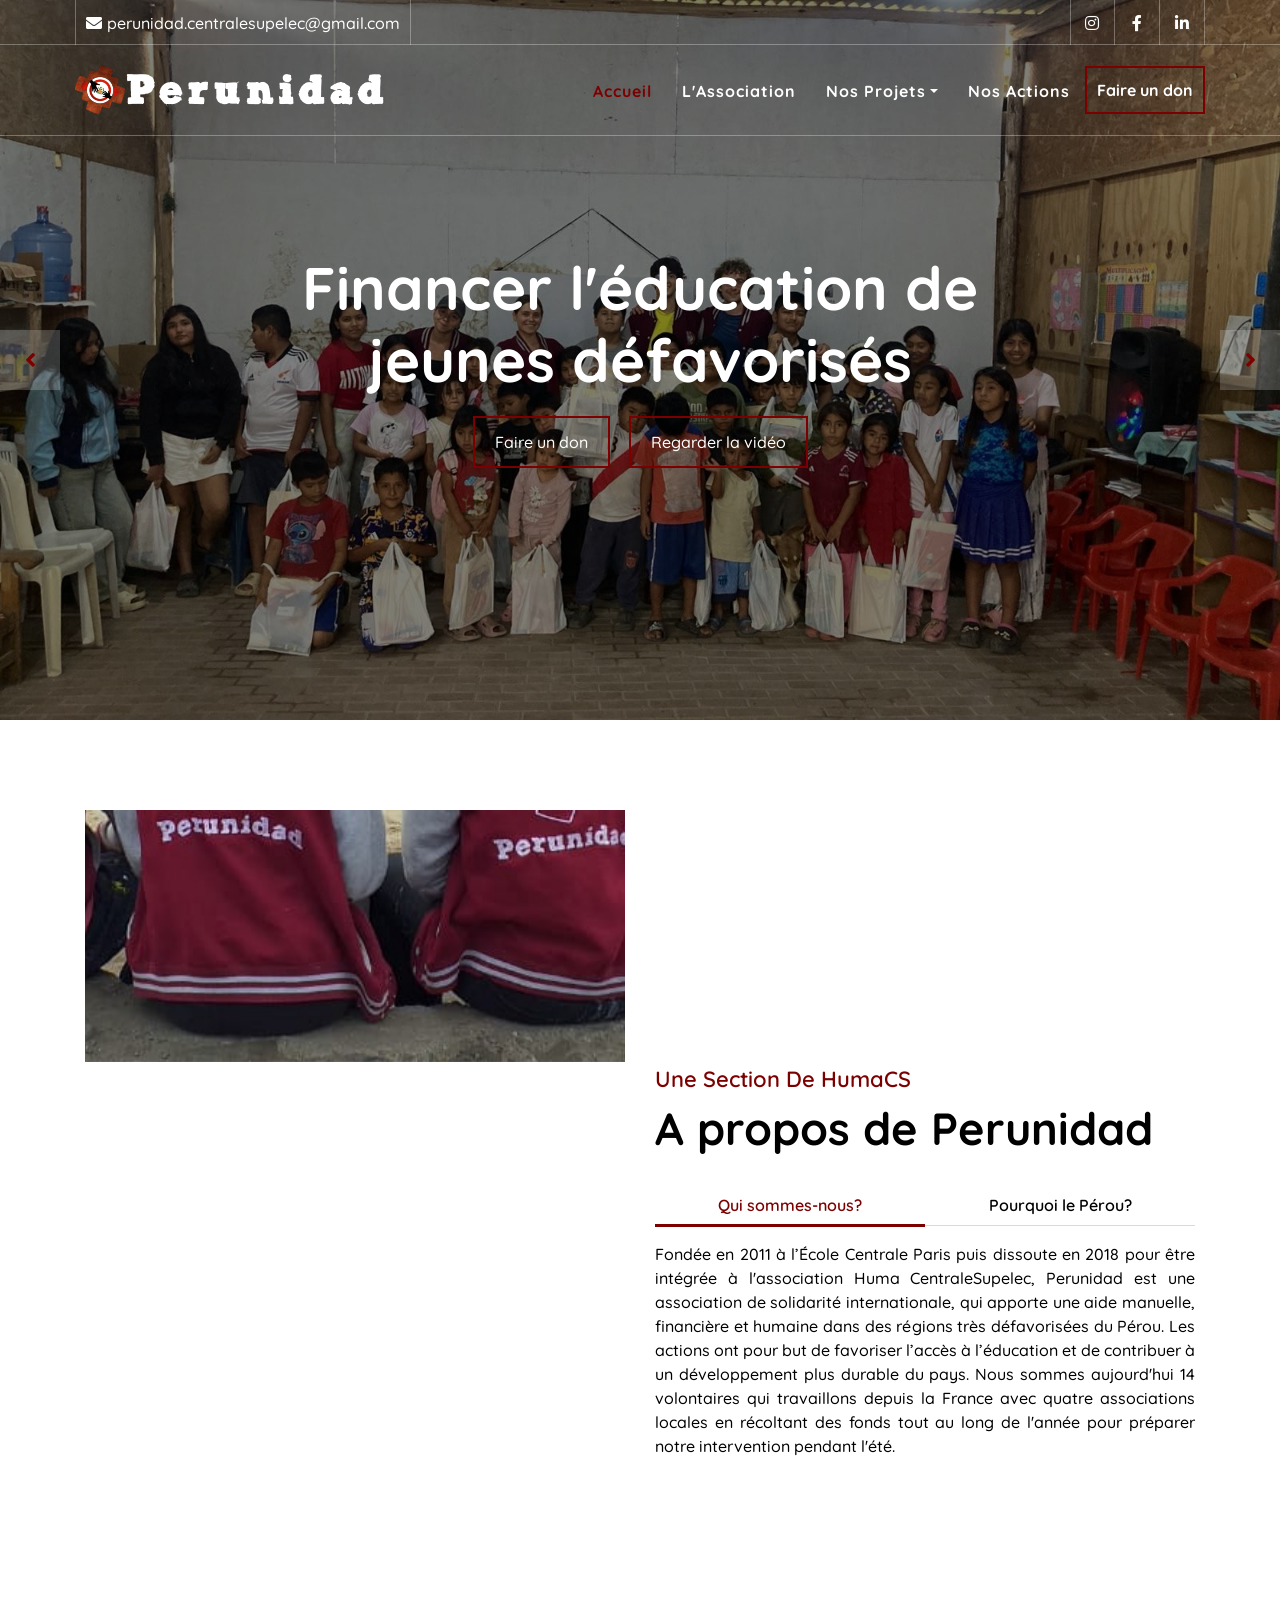
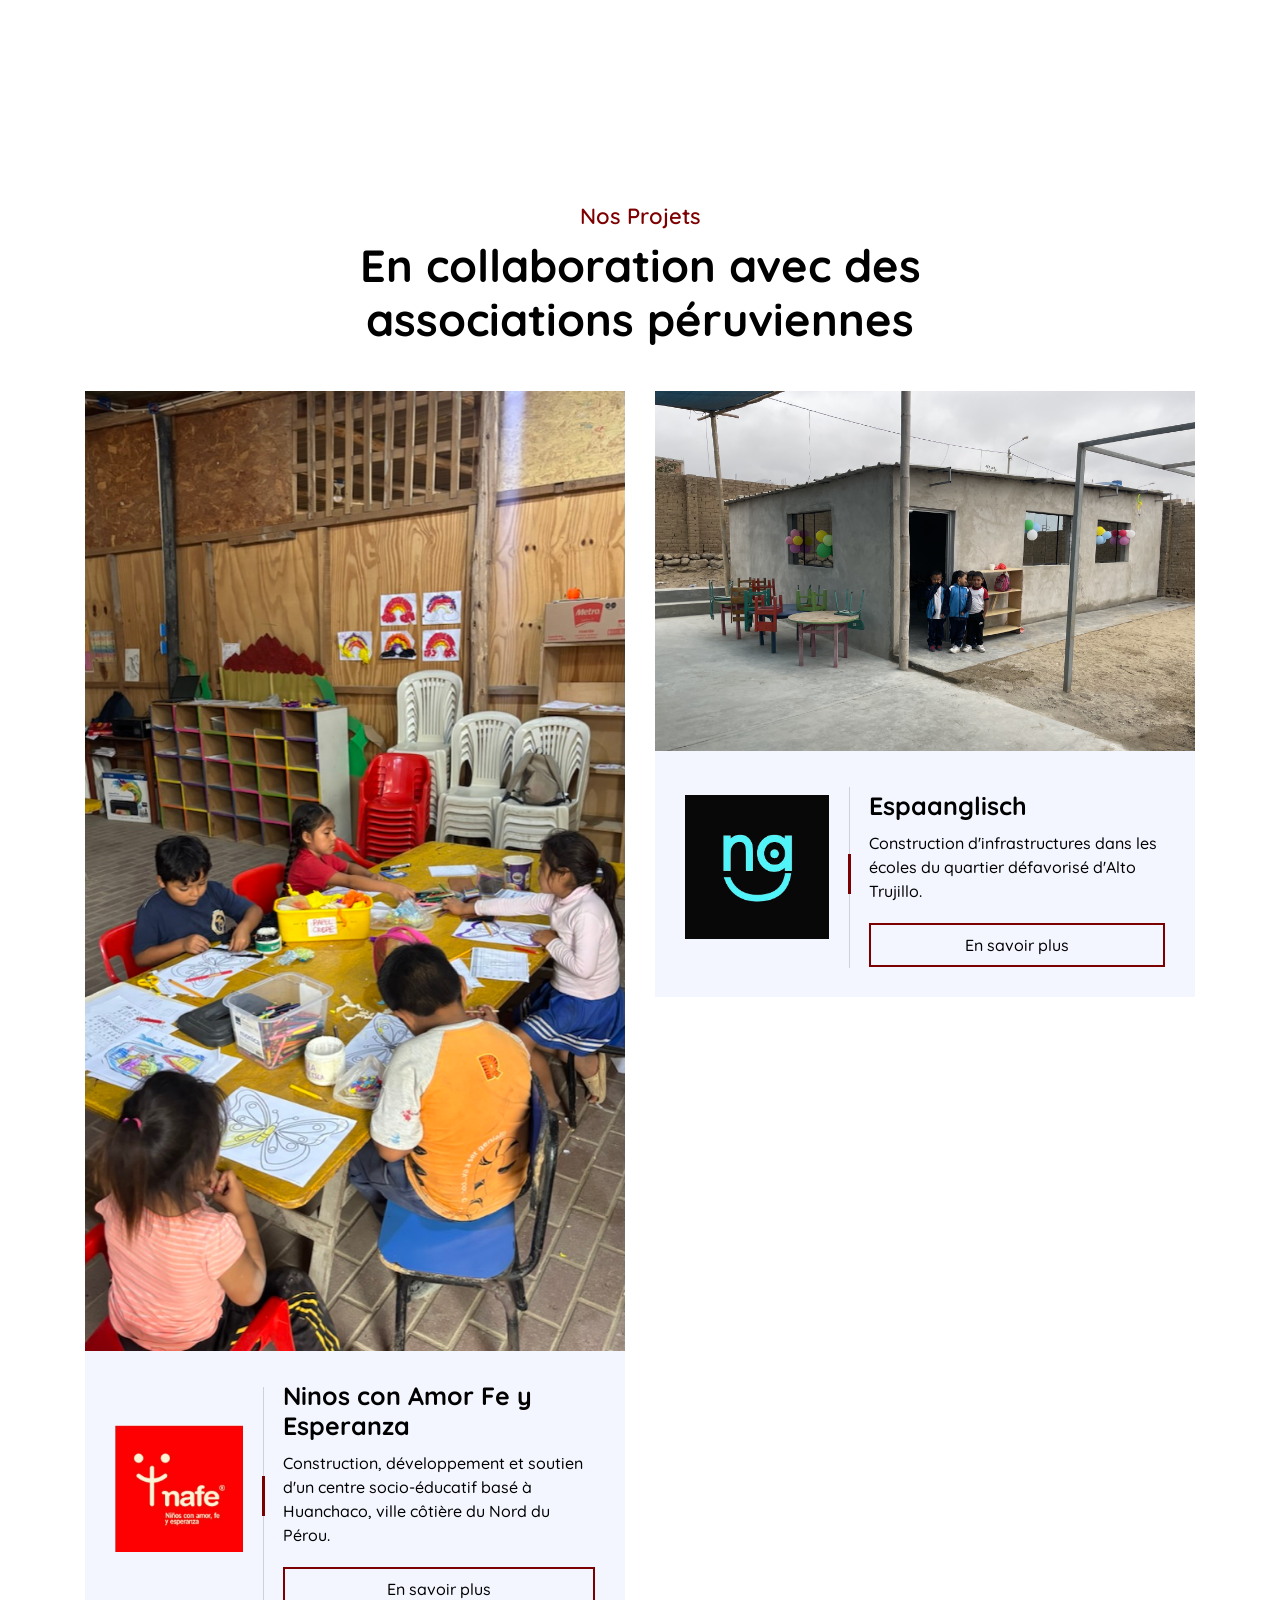
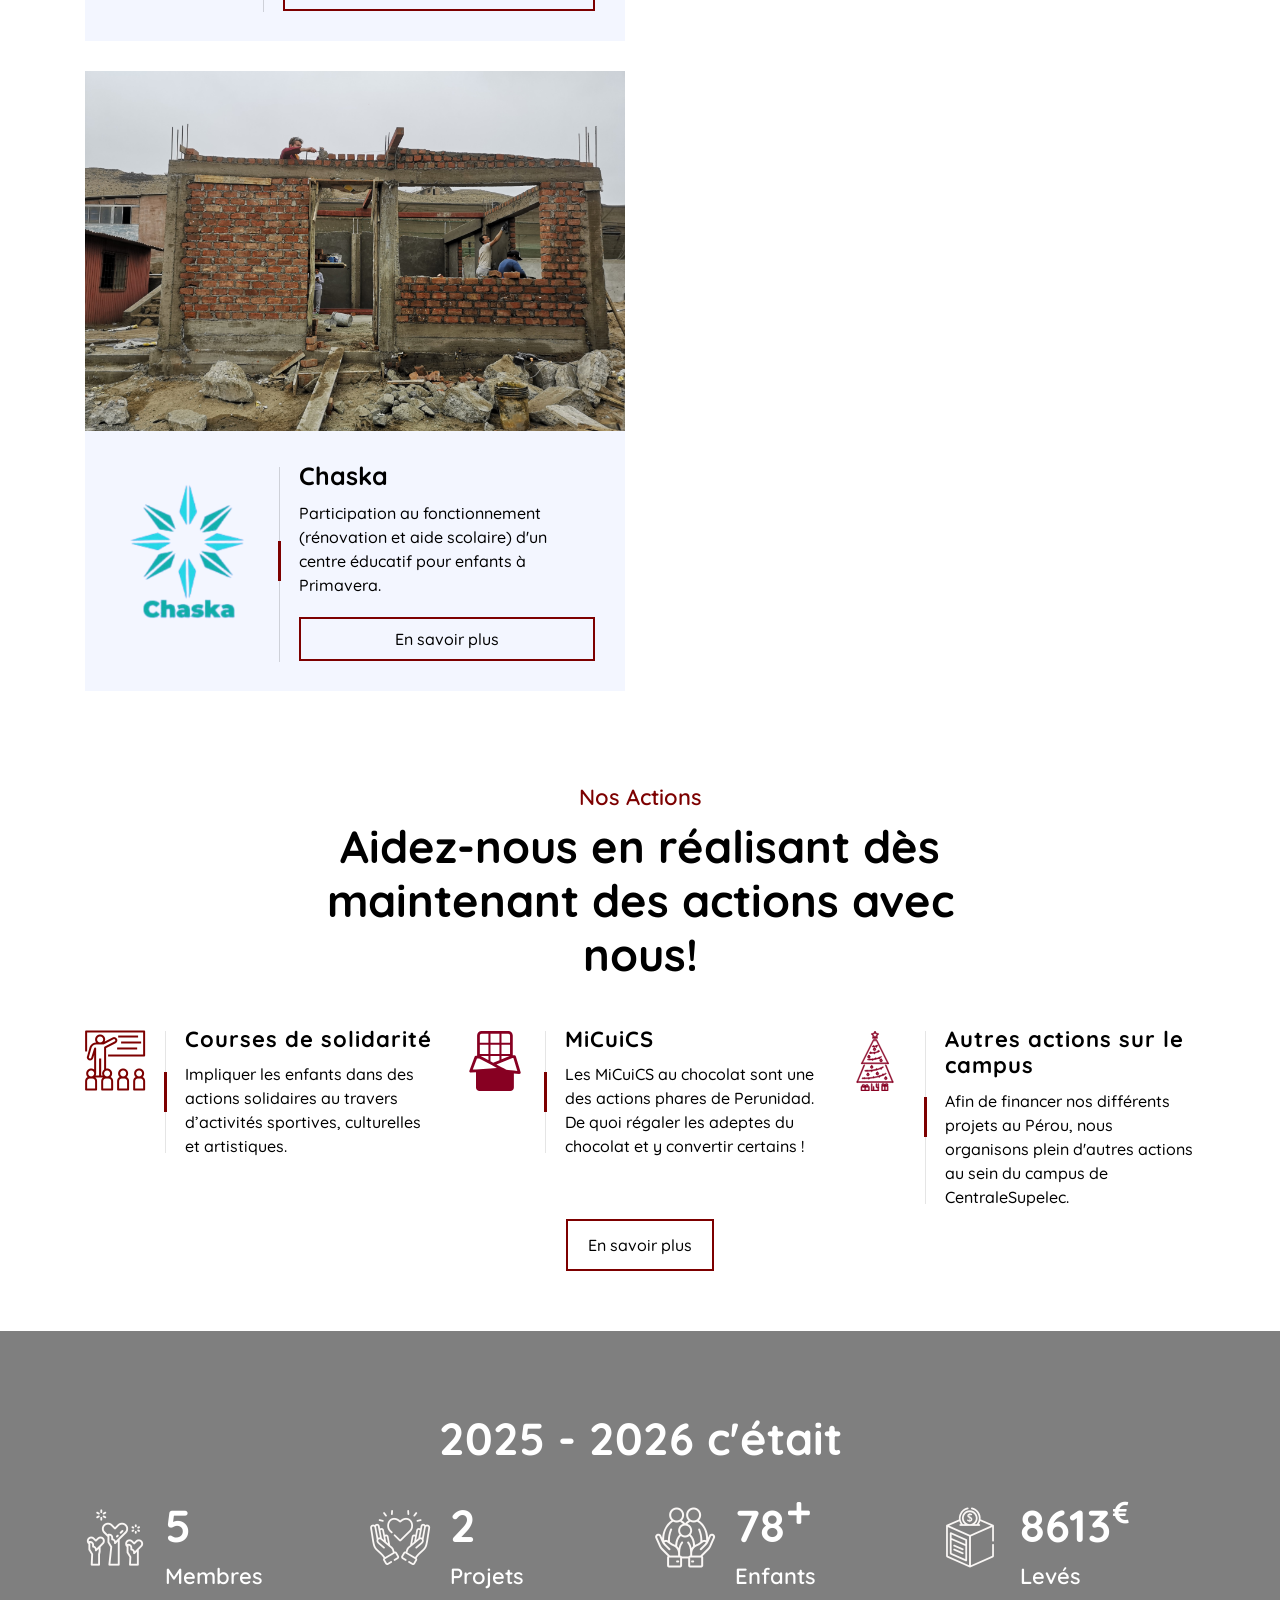
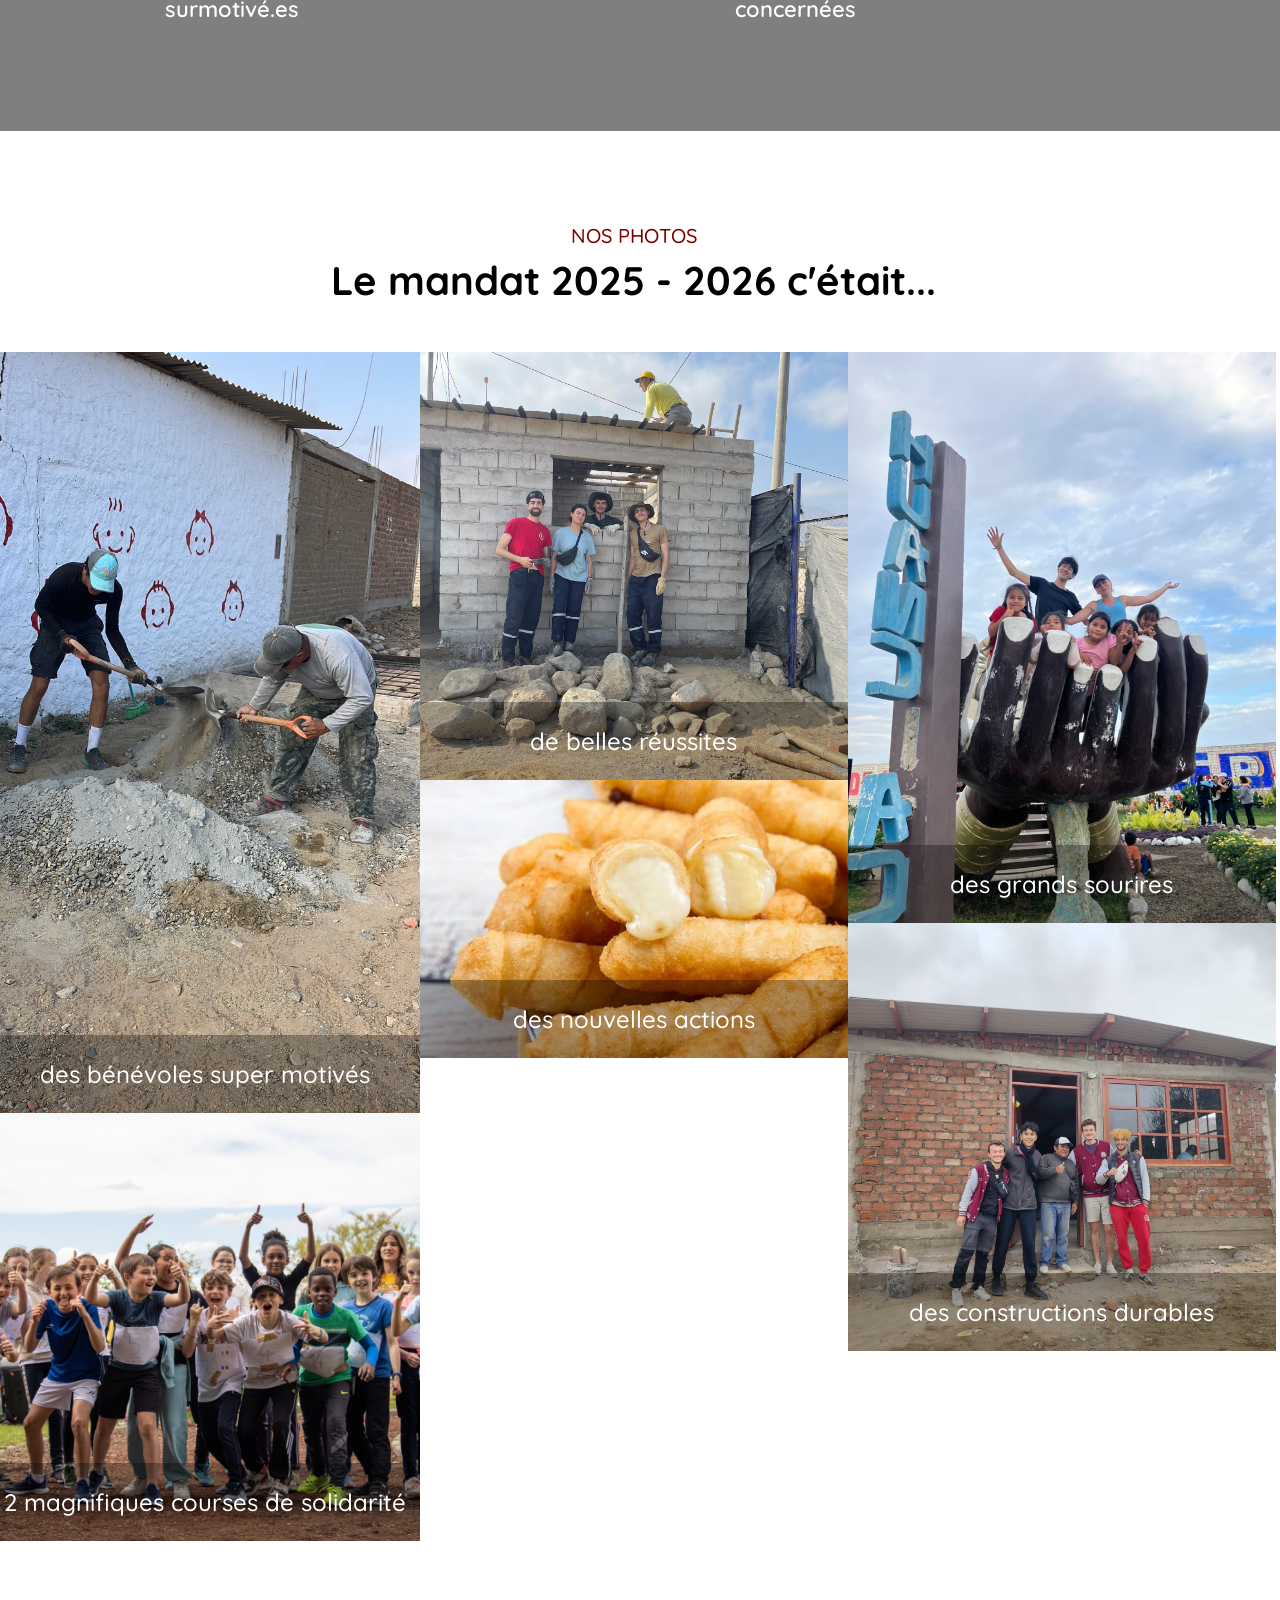
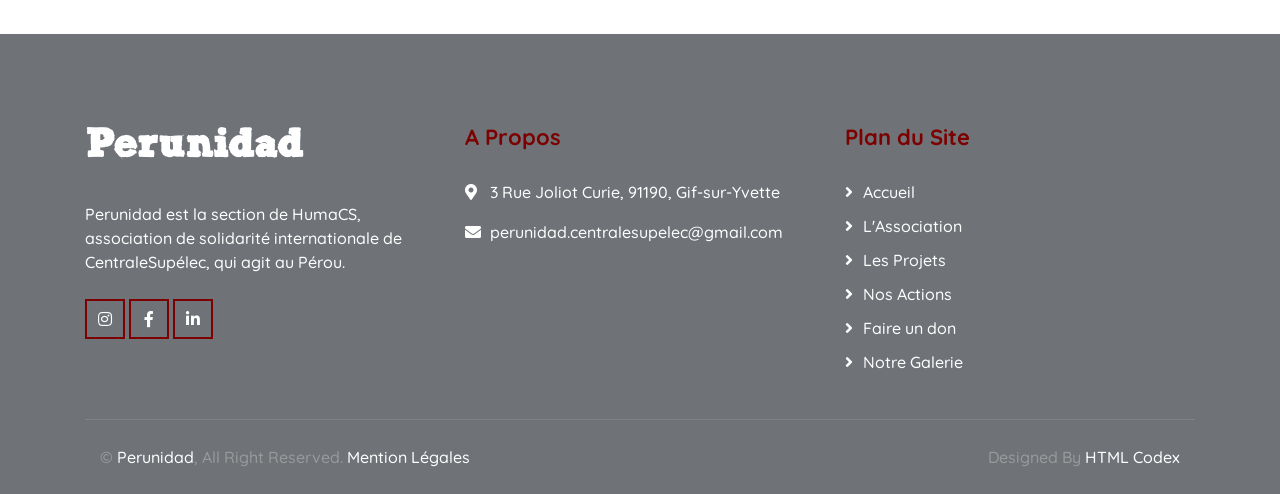
==== commit 61f544a3: "Mise à jour de l'équipe, refonte pôle Escuelas et nouvelles photos" ====
--- a/index.html
+++ b/index.html
@@ -192,7 +192,7 @@
                     <div class="col-lg-6">
                         <div class="event-item">
                             <a href="Nafe.html">
-                                <img class="img-projet" src="img/Nafe_accueil.jpg" alt="Image de Nafe"> 
+                                <img class="img-projet" src="img/Enfants_Nafe.jpeg" alt="Image de Nafe"> 
                             </a>
                             <div class="event-content">
                                 <div class="event-meta" style="max-width:30%">
@@ -315,13 +315,13 @@
         
         
         <!-- Facts Start -->
-        <div class="facts" data-parallax="scroll" data-image-src="img/Accueil_Stats.jpg">
+        <div class="facts" data-parallax="scroll" data-image-src="img/Groupe_complet.jpg">
             <div class="container">
                 <div class="row">
                     <div class="col"></div>
                     <div class="col-md-12">
                         <h1 class="text-center">
-                            2023 - 2024 c'était
+                            2025 - 2026 c'était
                         </h1>
                     </div>
                     <div class="col"></div>
@@ -377,16 +377,16 @@
                         <a href="Galerie.html">
                             <h5 class="text-uppercase">Nos Photos</h5>
                         </a>
-                        <h1 class="mb-4">Le mandat 2023 - 2024 c'était...</h1>
+                        <h1 class="mb-4">Le mandat 2025 - 2026 c'était...</h1>
                     </div>        
                 </div>
                 <div class="row g-0">
                     <div class="col-lg-4">
                         <div class="gallery-item">
-                            <img src="img/Mandat_Benevoles_2024_crop.jpg" class="img-fluid w-100" alt="des bénévoles super motivés">
+                            <img src="img/EloulouRuben.jpeg" class="img-fluid w-100" alt="des bénévoles super motivés">
                             <div class="gallery-content">
                                 <div class="gallery-inner pb-4">
-                                    <a href="img/Mandat_Benevoles_2024.jpg" class="h4 text-white">des bénévoles super motivés</a>
+                                    <a href="img/EloulouRuben.jpeg" class="h4 text-white">des bénévoles super motivés</a>
                                 </div>
                             </div>
                         </div>
@@ -409,20 +409,20 @@
                             </div>
                         </div>
                         <div class="gallery-item">
-                            <img src="img/Mandat_Empanadas_2024_crop.JPG" class="img-fluid w-100" alt="des nouvelles actions">
+                            <img src="img/Tequenos.jpg" class="img-fluid w-100" alt="des nouvelles actions">
                             <div class="gallery-content">
                                 <div class="gallery-inner pb-4">
-                                    <a href="img/Mandat_Empanadas_2024.JPG" class="h4 text-white">des nouvelles actions</a>
+                                    <a href="img/Tequenos.jpg" class="h4 text-white">des nouvelles actions</a>
                                 </div>
                             </div>
                         </div>
                     </div>
                     <div class="col-lg-4">
                         <div class="gallery-item">
-                            <img src="img/Mandat_sourires_2024_crop.jpg" class="img-fluid w-100" alt="des grands sourires">
+                            <img src="img/Lamano.jpeg" class="img-fluid w-100" alt="des grands sourires">
                             <div class="gallery-content">
                                 <div class="gallery-inner pb-4">
-                                    <a href="img/Mandat_sourires_2024.jpg" class="h4 text-white">des grands sourires</a>
+                                    <a href="img/Lamano.jpeg" class="h4 text-white">des grands sourires</a>
                                 </div>
                             </div>
                         </div>
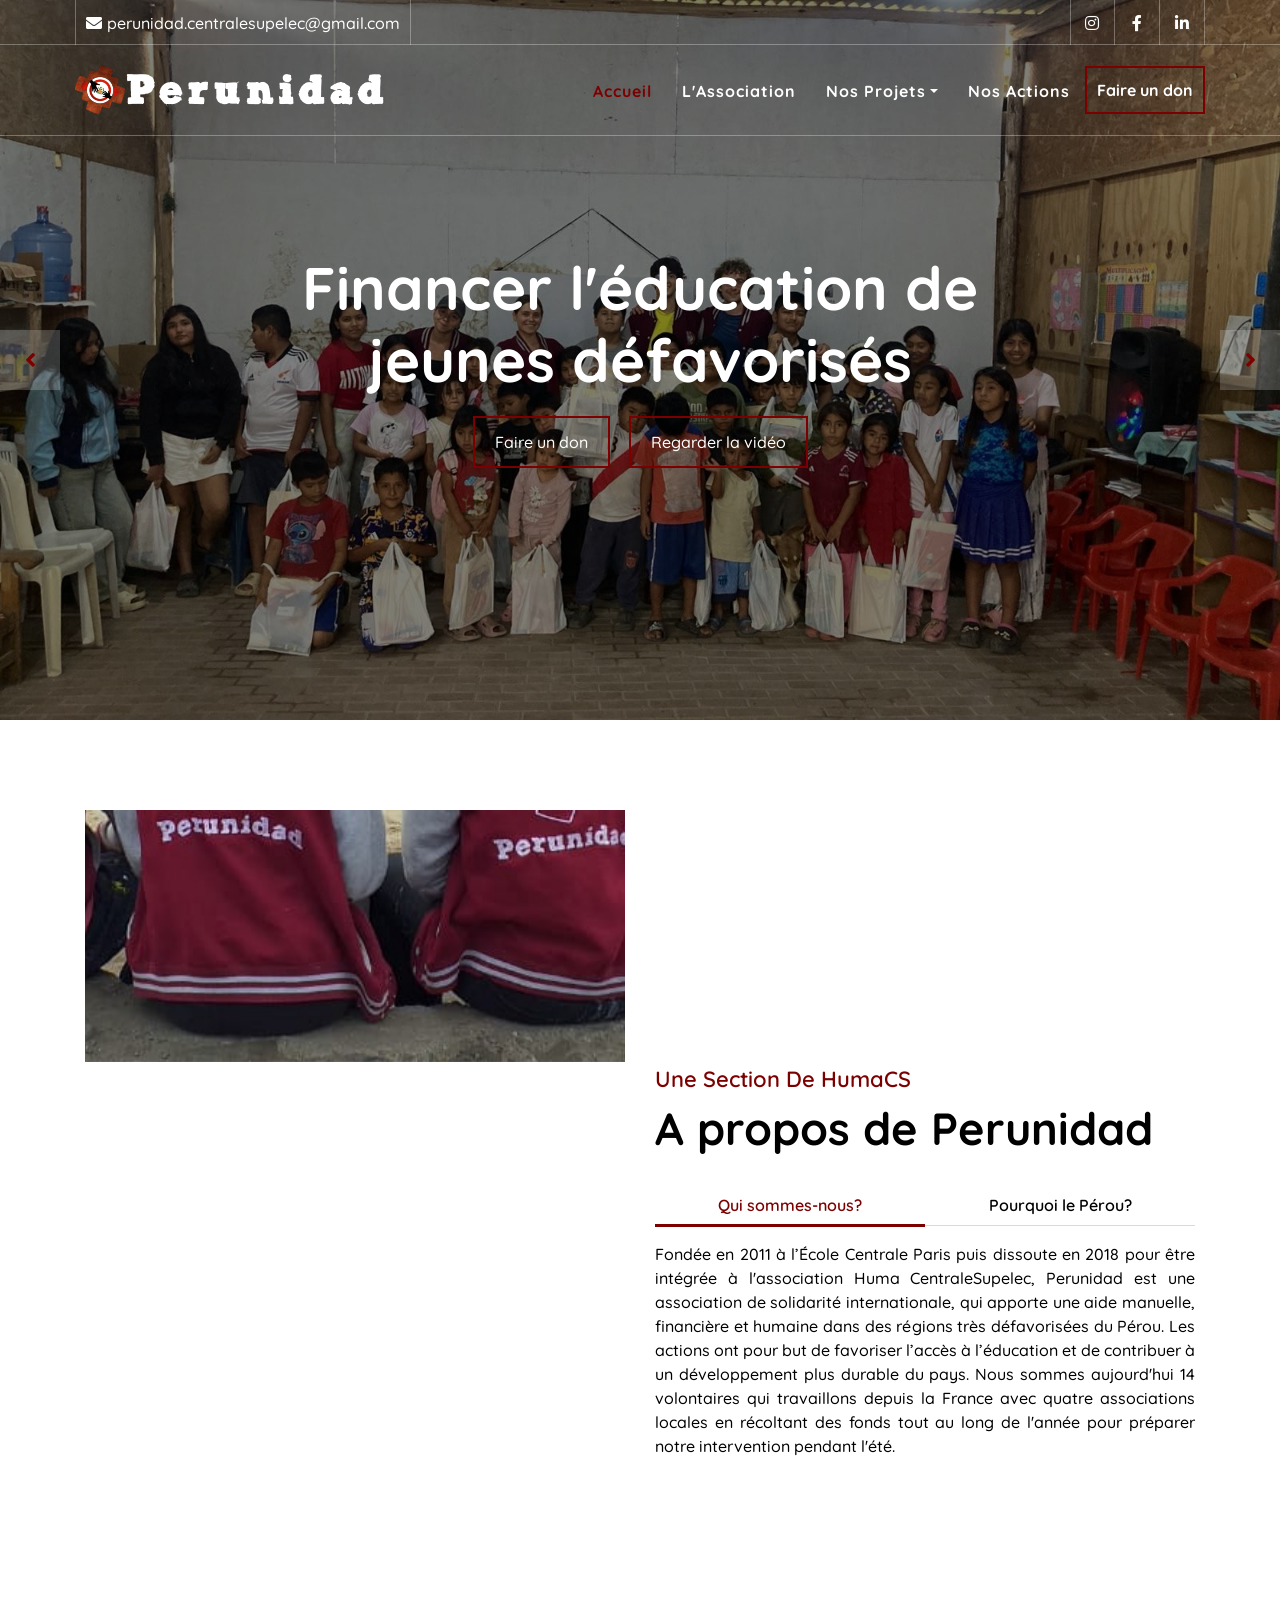
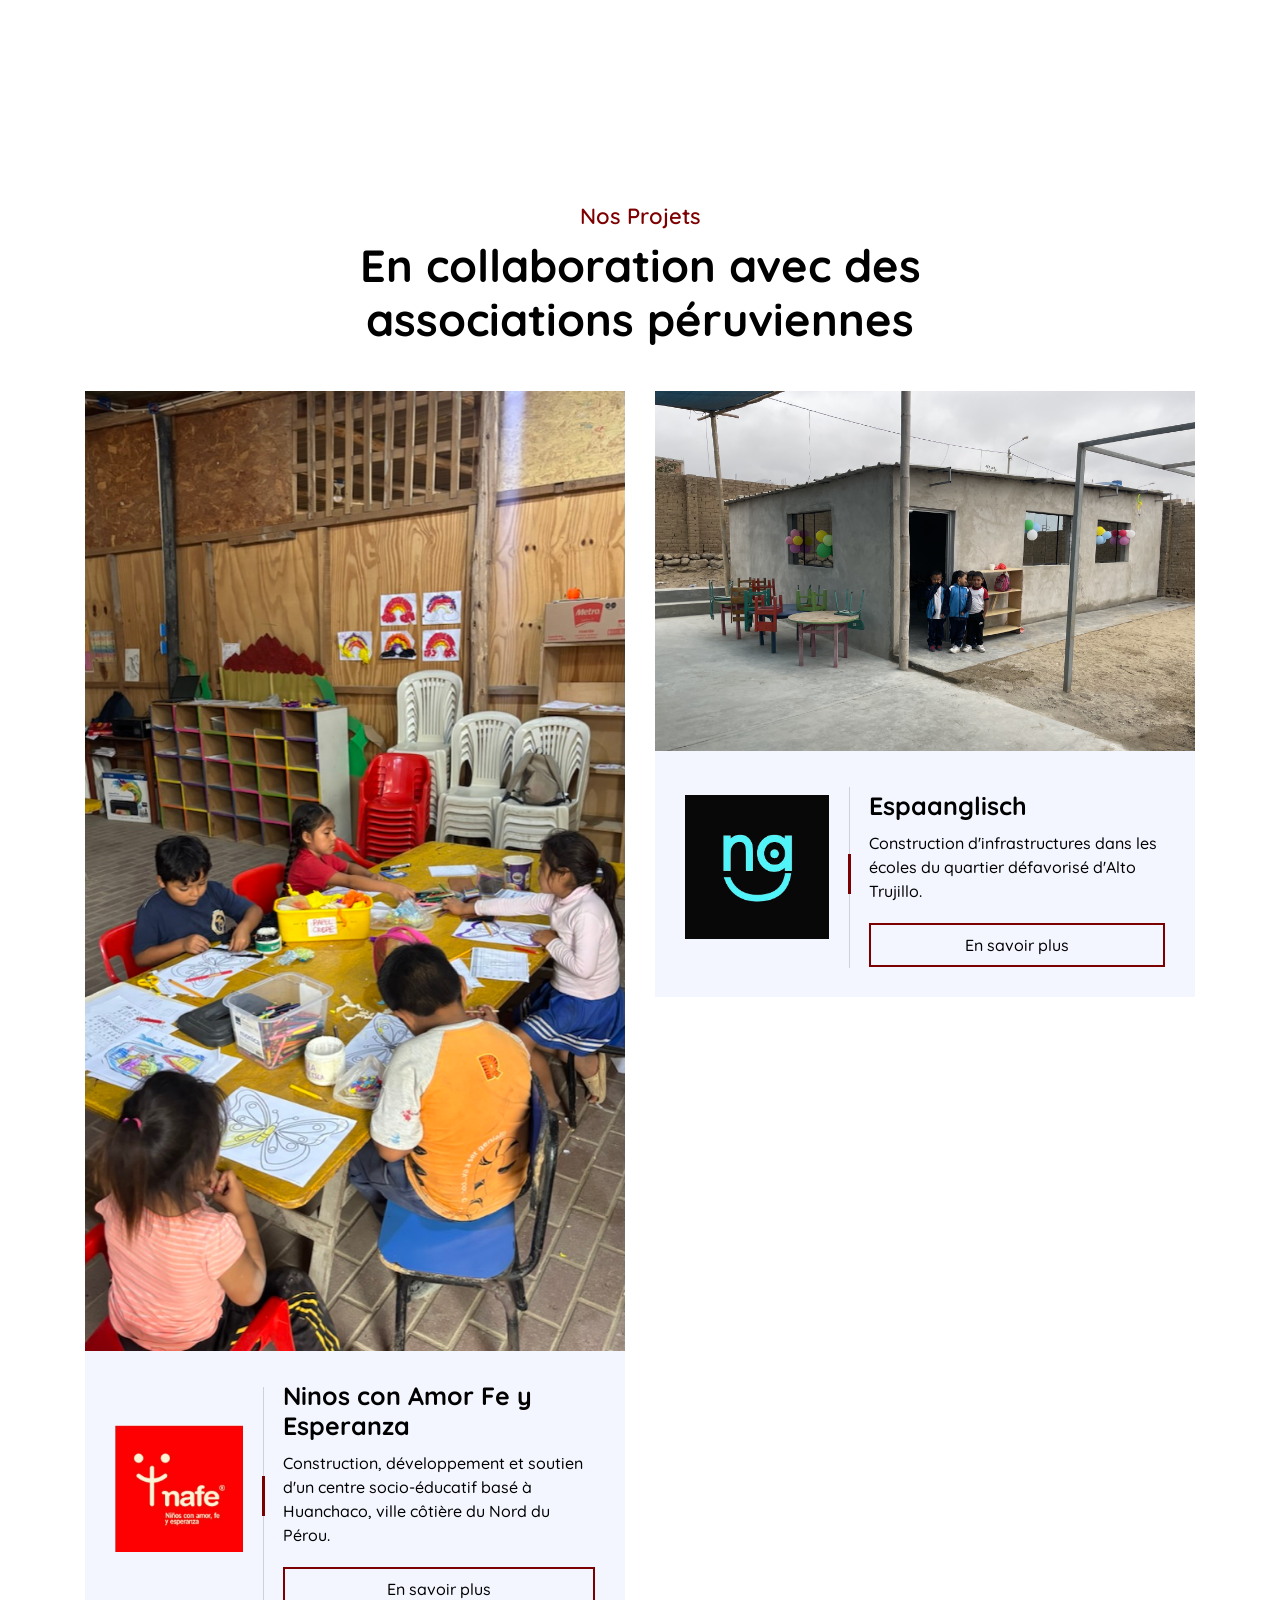
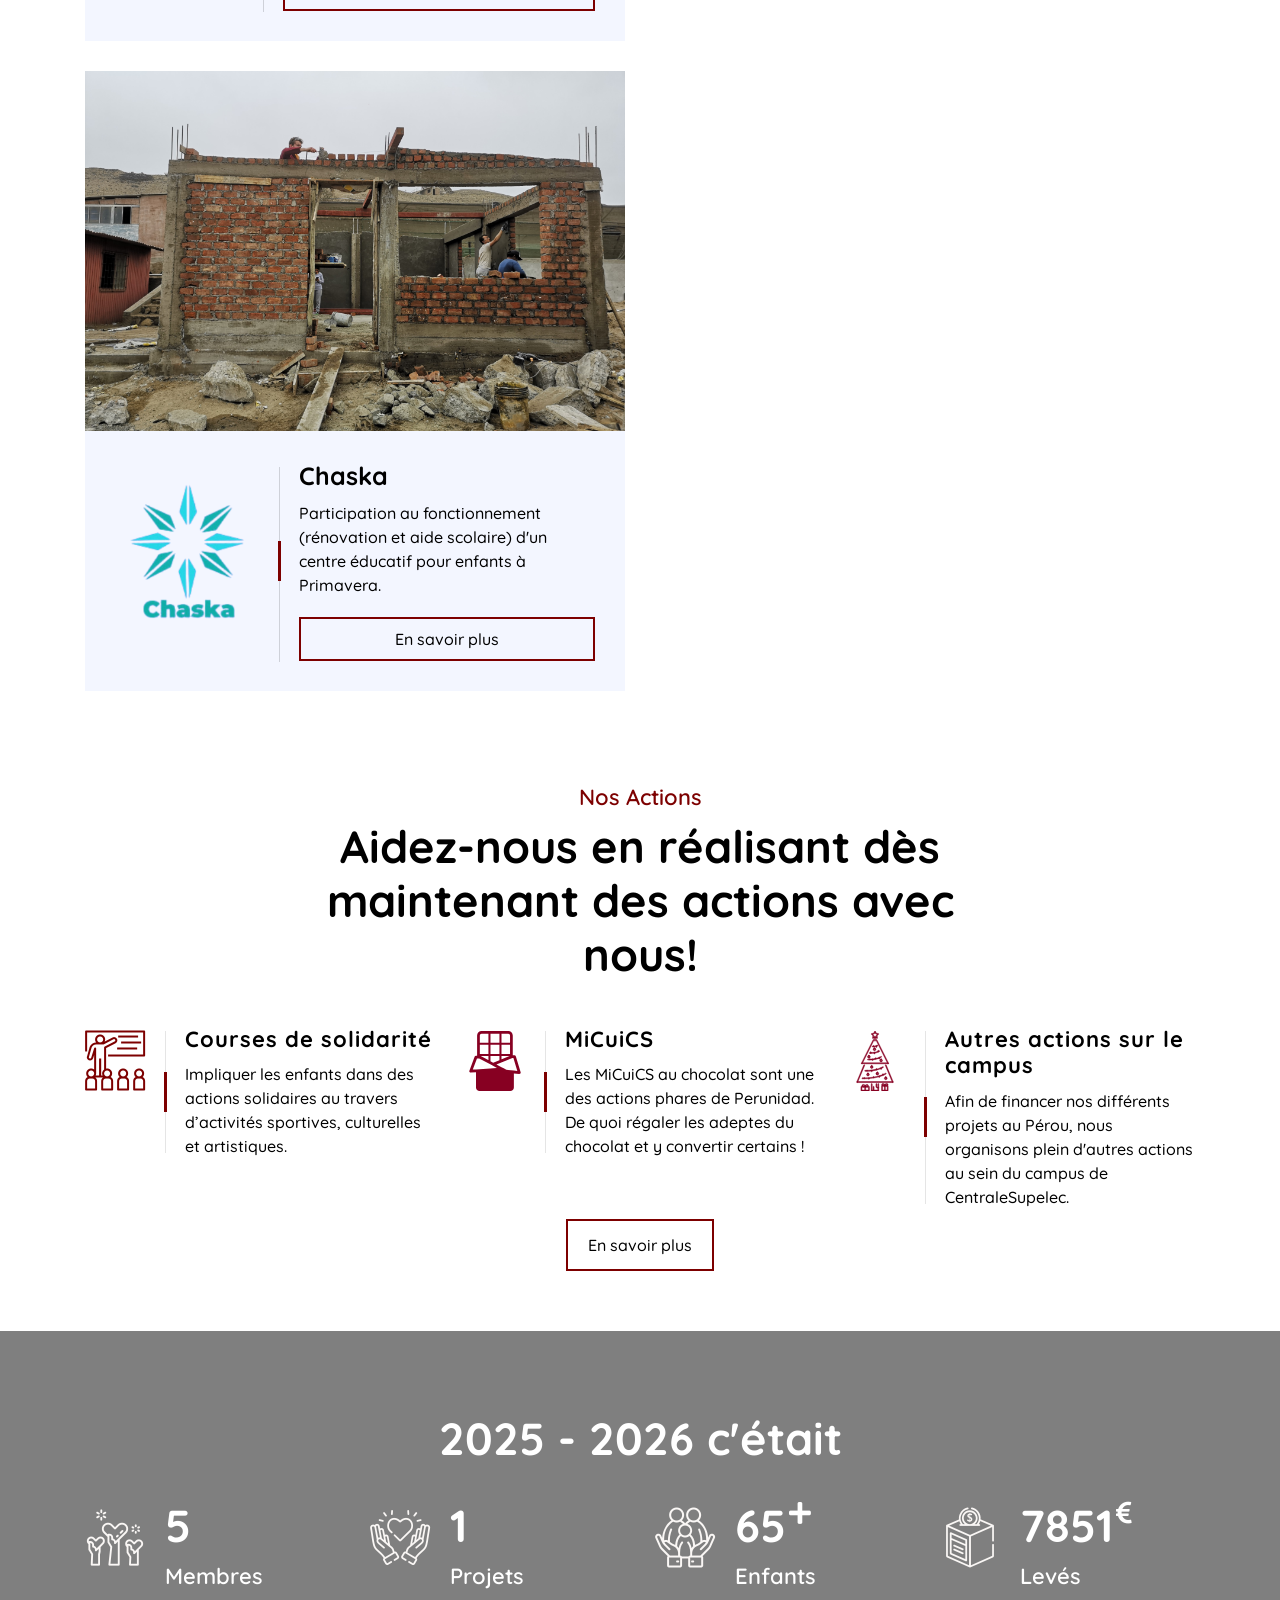
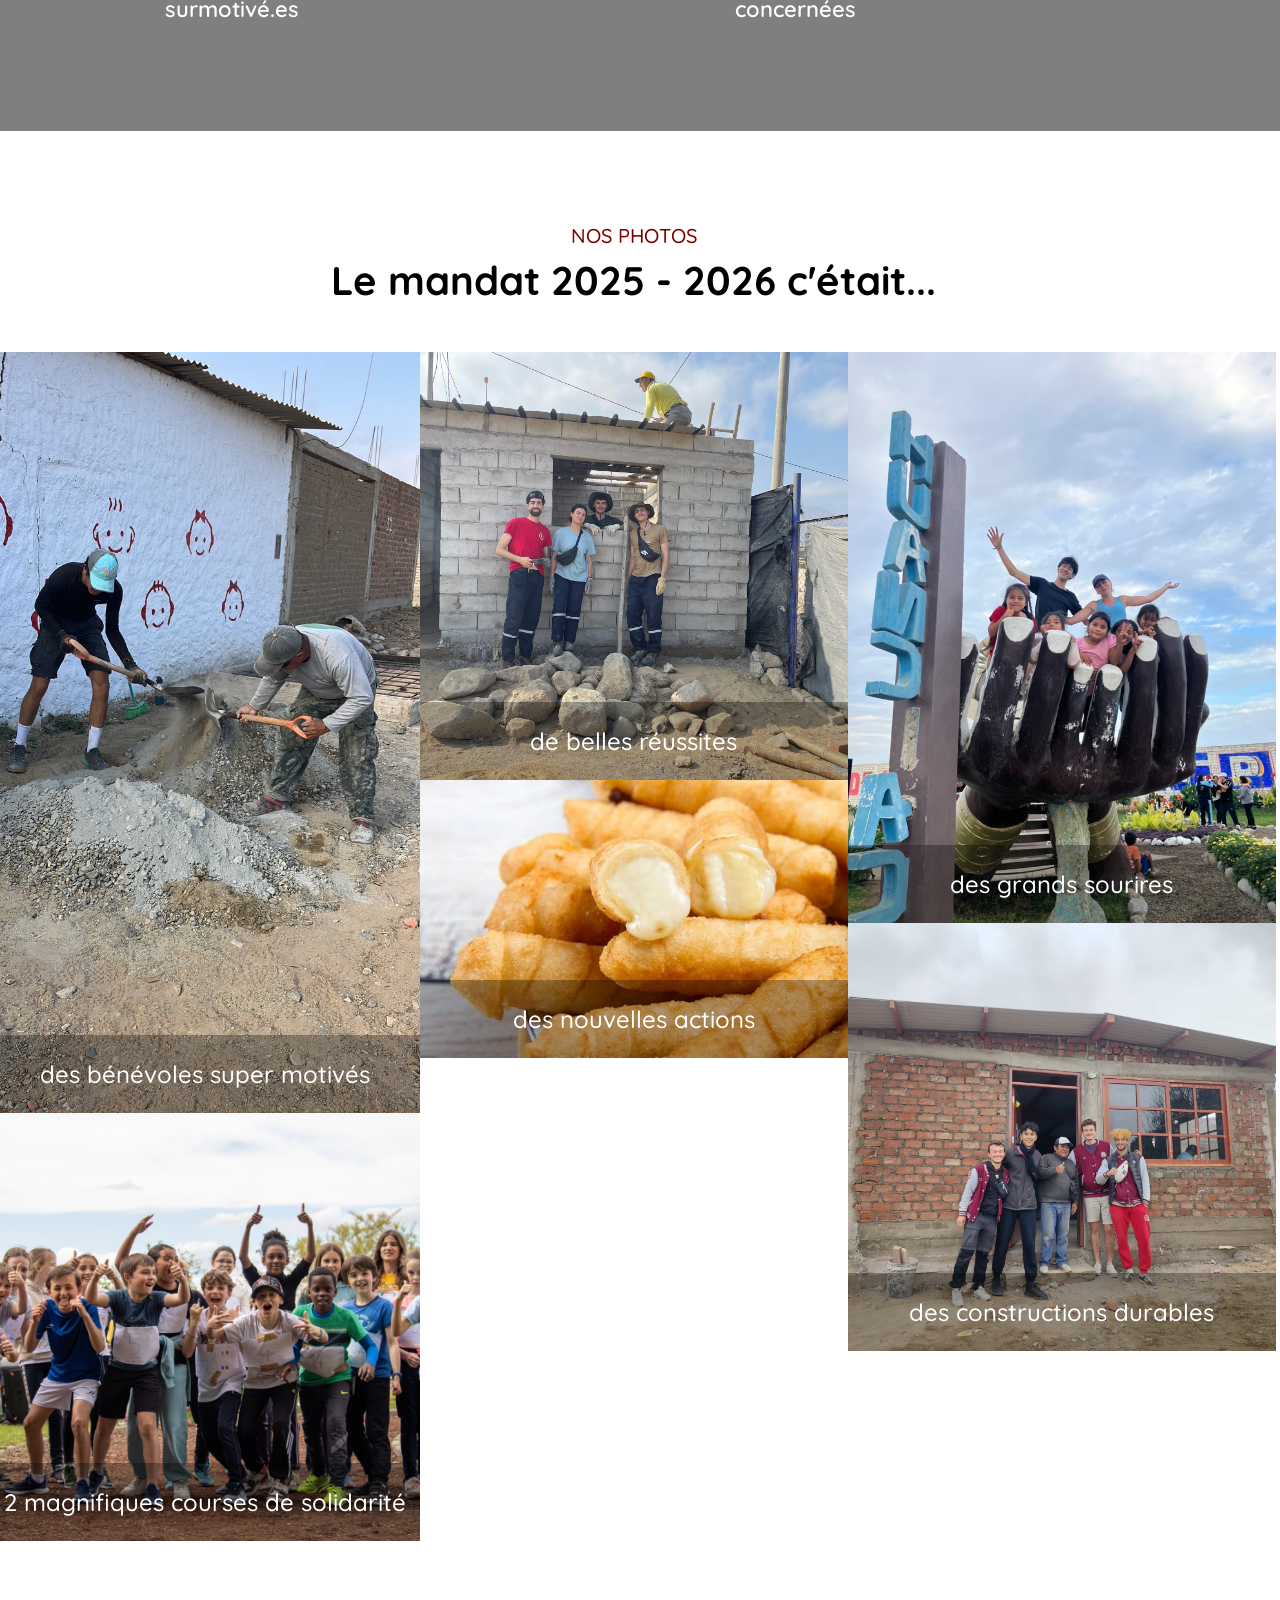
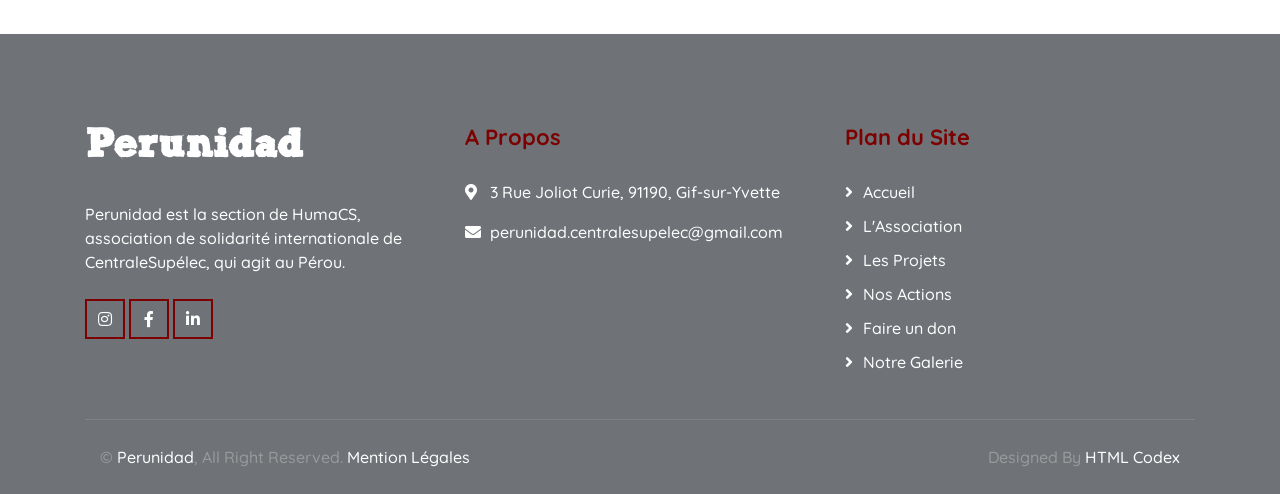
==== commit 6d947ac2: "Maj Nafe" ====
--- a/index.html
+++ b/index.html
@@ -340,7 +340,7 @@
                         <div class="facts-item">
                             <i class="flaticon-kindness"></i>
                             <div class="facts-text">
-                                <h3 data-toggle="counter-up">4</h3>
+                                <h3 data-toggle="counter-up">3</h3>
                                 <p>Projets</p>
                             </div>
                         </div>
@@ -358,7 +358,7 @@
                         <div class="facts-item">
                             <i class="flaticon-donation"></i>
                             <div class="facts-text">
-                                <h3 class="facts-euro" data-toggle="counter-up">22085</h3>
+                                <h3 class="facts-euro" data-toggle="counter-up">24158</h3>
                                 <p>Levés</p>
                             </div>
                         </div>
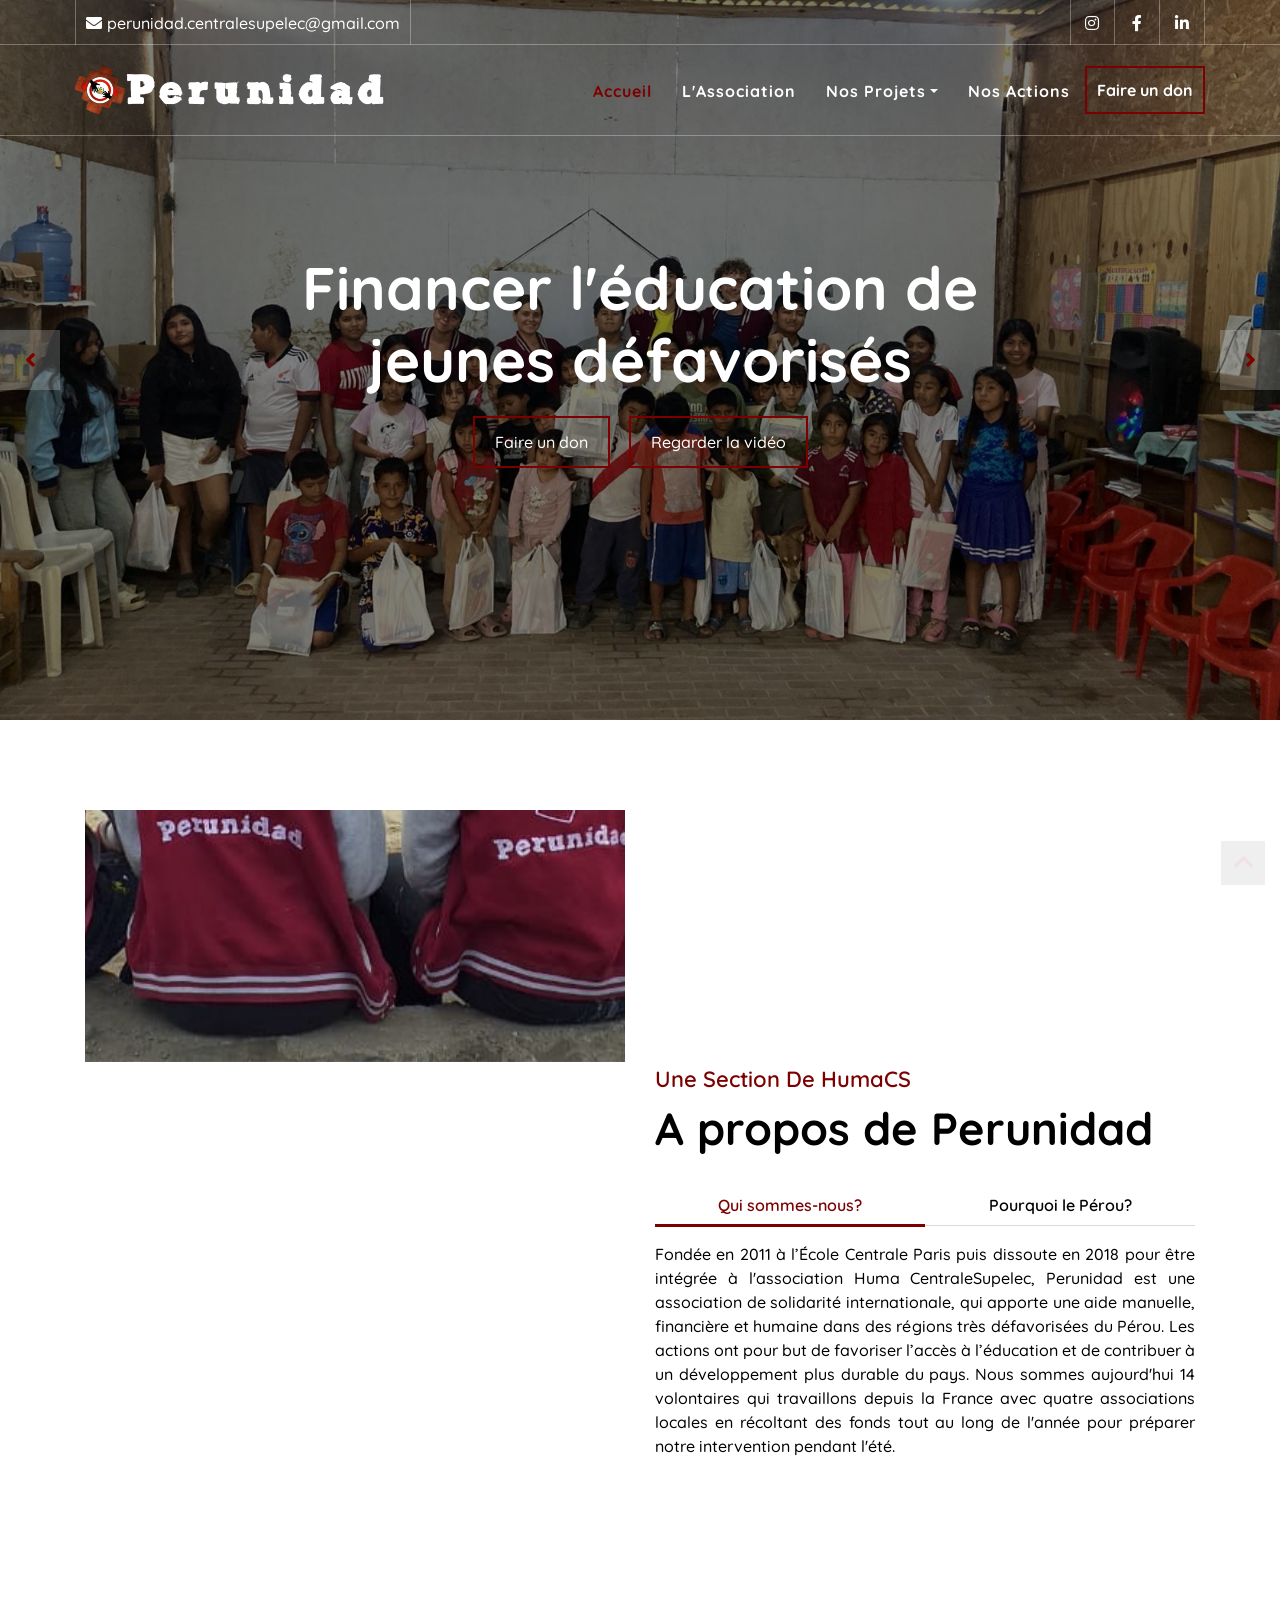
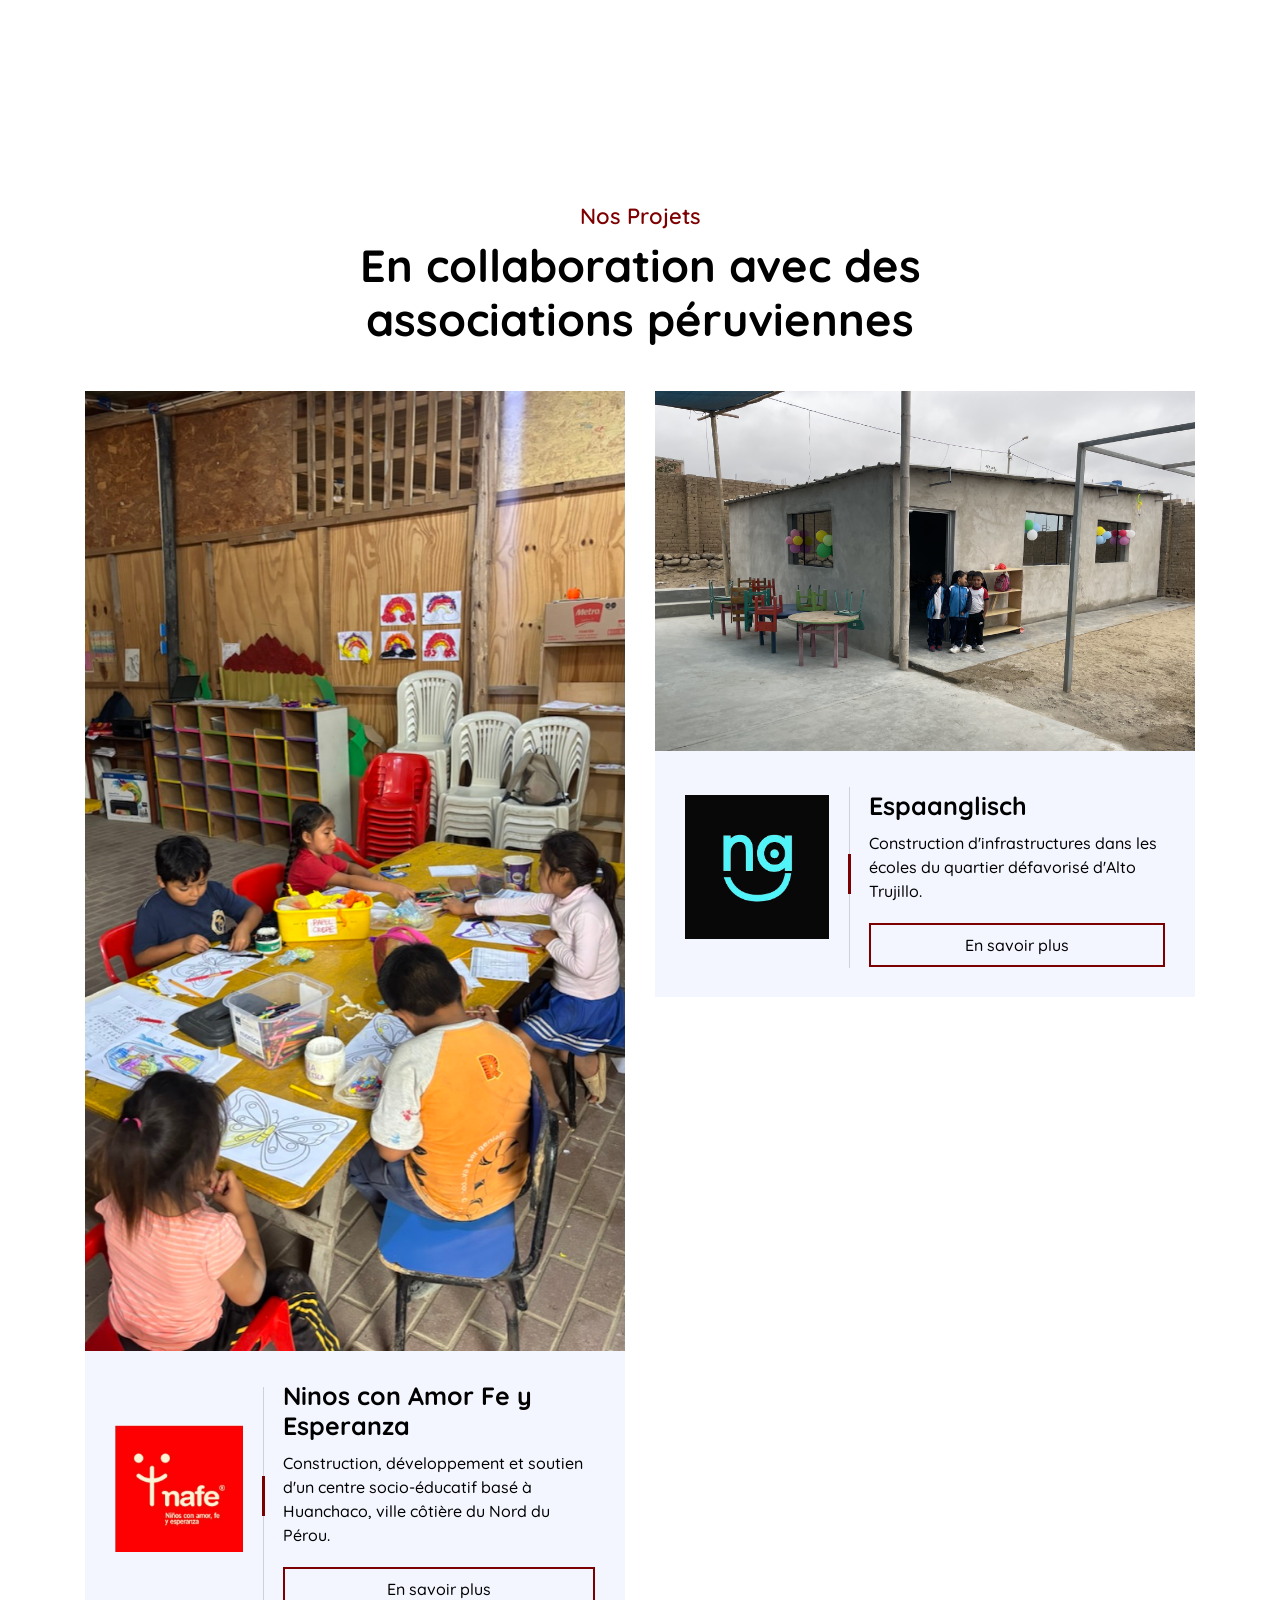
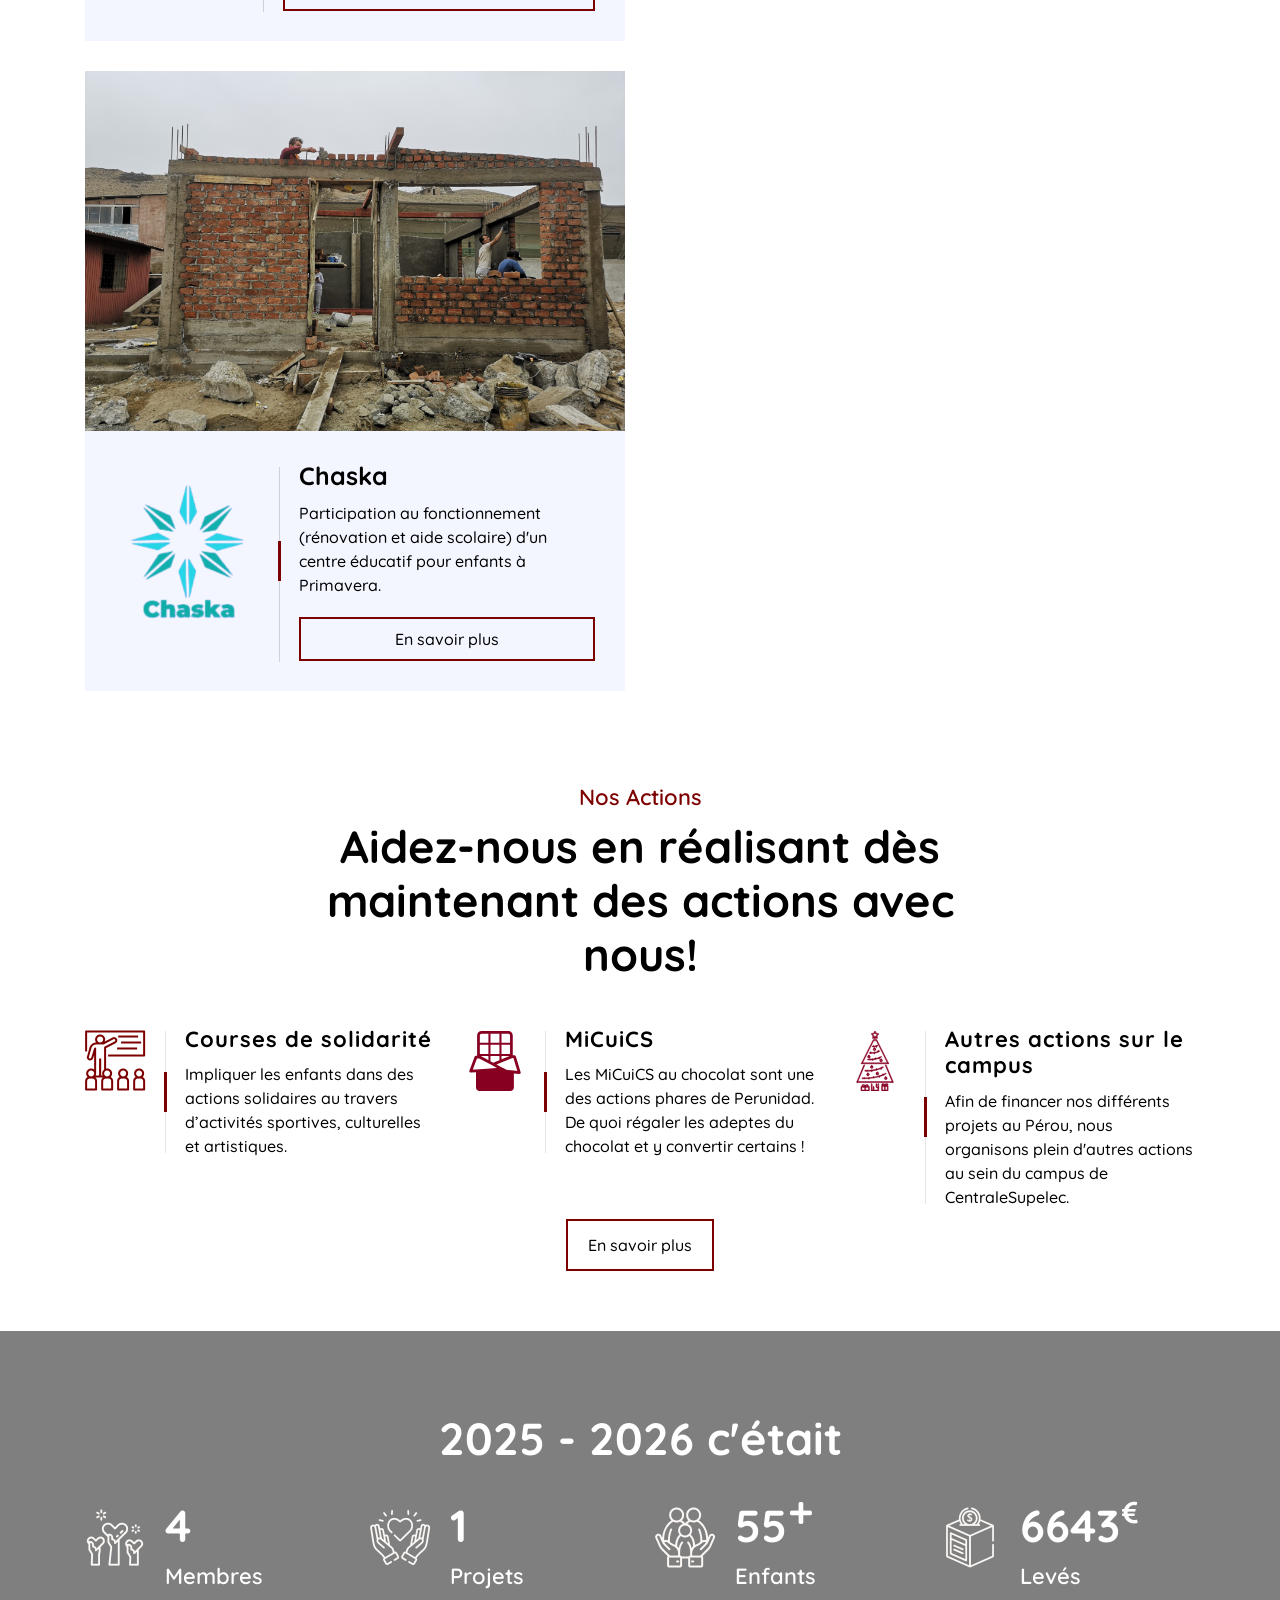
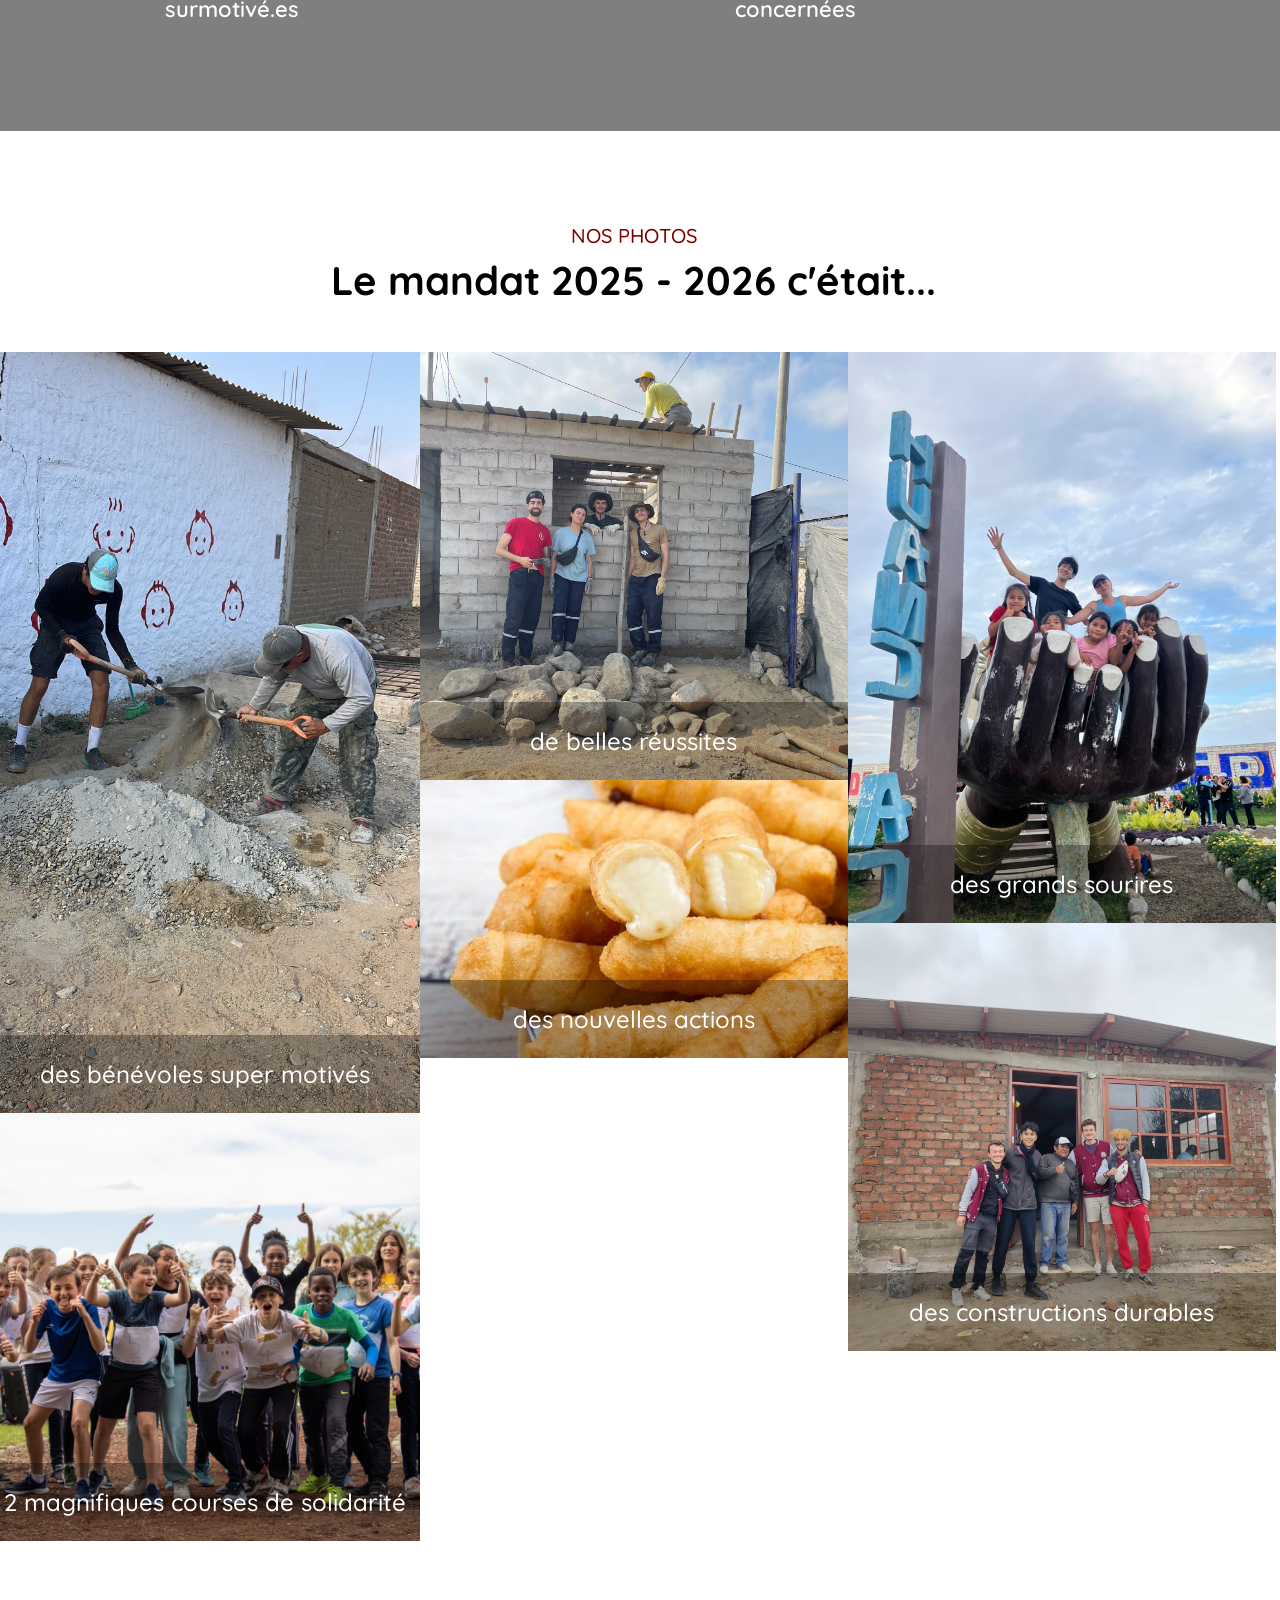
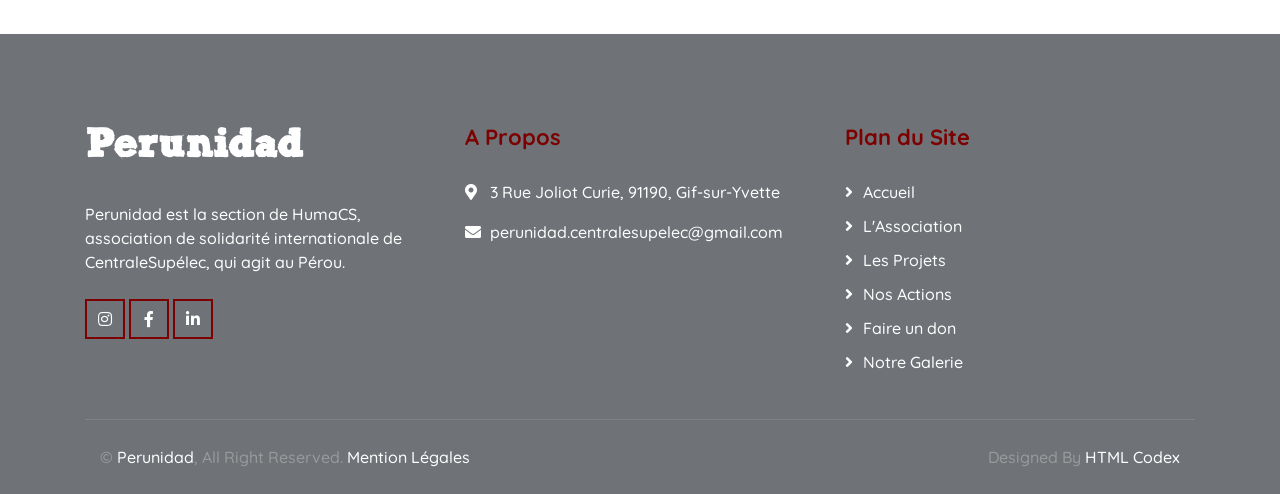
==== commit 1bccacf1: "correction js" ====
--- a/index.html
+++ b/index.html
@@ -67,7 +67,7 @@
                             <a class="nav-link dropdown-toggle" data-toggle="dropdown" id="nosProjetsLink" href="Projets.html">Nos Projets</a>
                             <div class="dropdown-menu">
                                 <a href="Nafe.html" class="dropdown-item">NAFE</a>
-                                <a href="EP.html" class="dropdown-item">Earth Peru</a>
+                                <a href="EP.html" class="dropdown-item">Espaanglisch</a>
                                 <a href="Chaska.html" class="dropdown-item">Chaska</a>
                             </div>
                         </div>
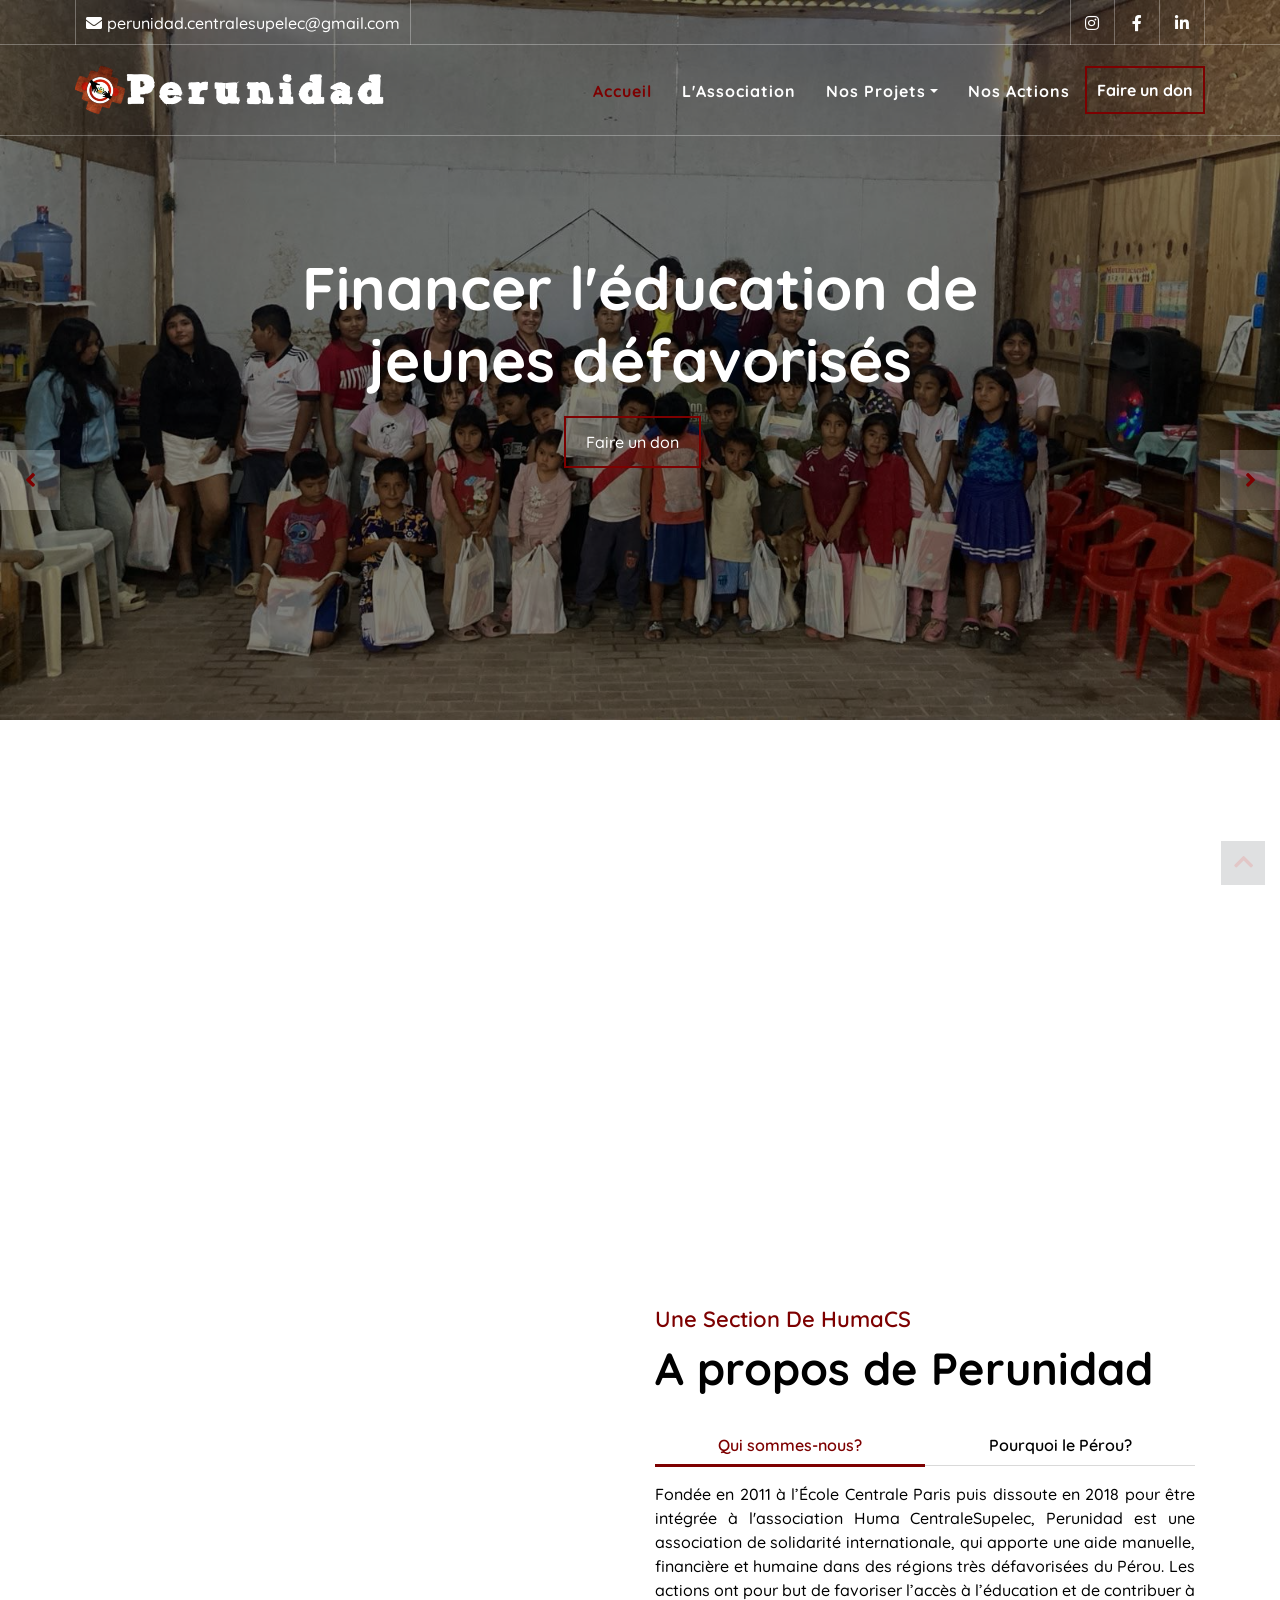
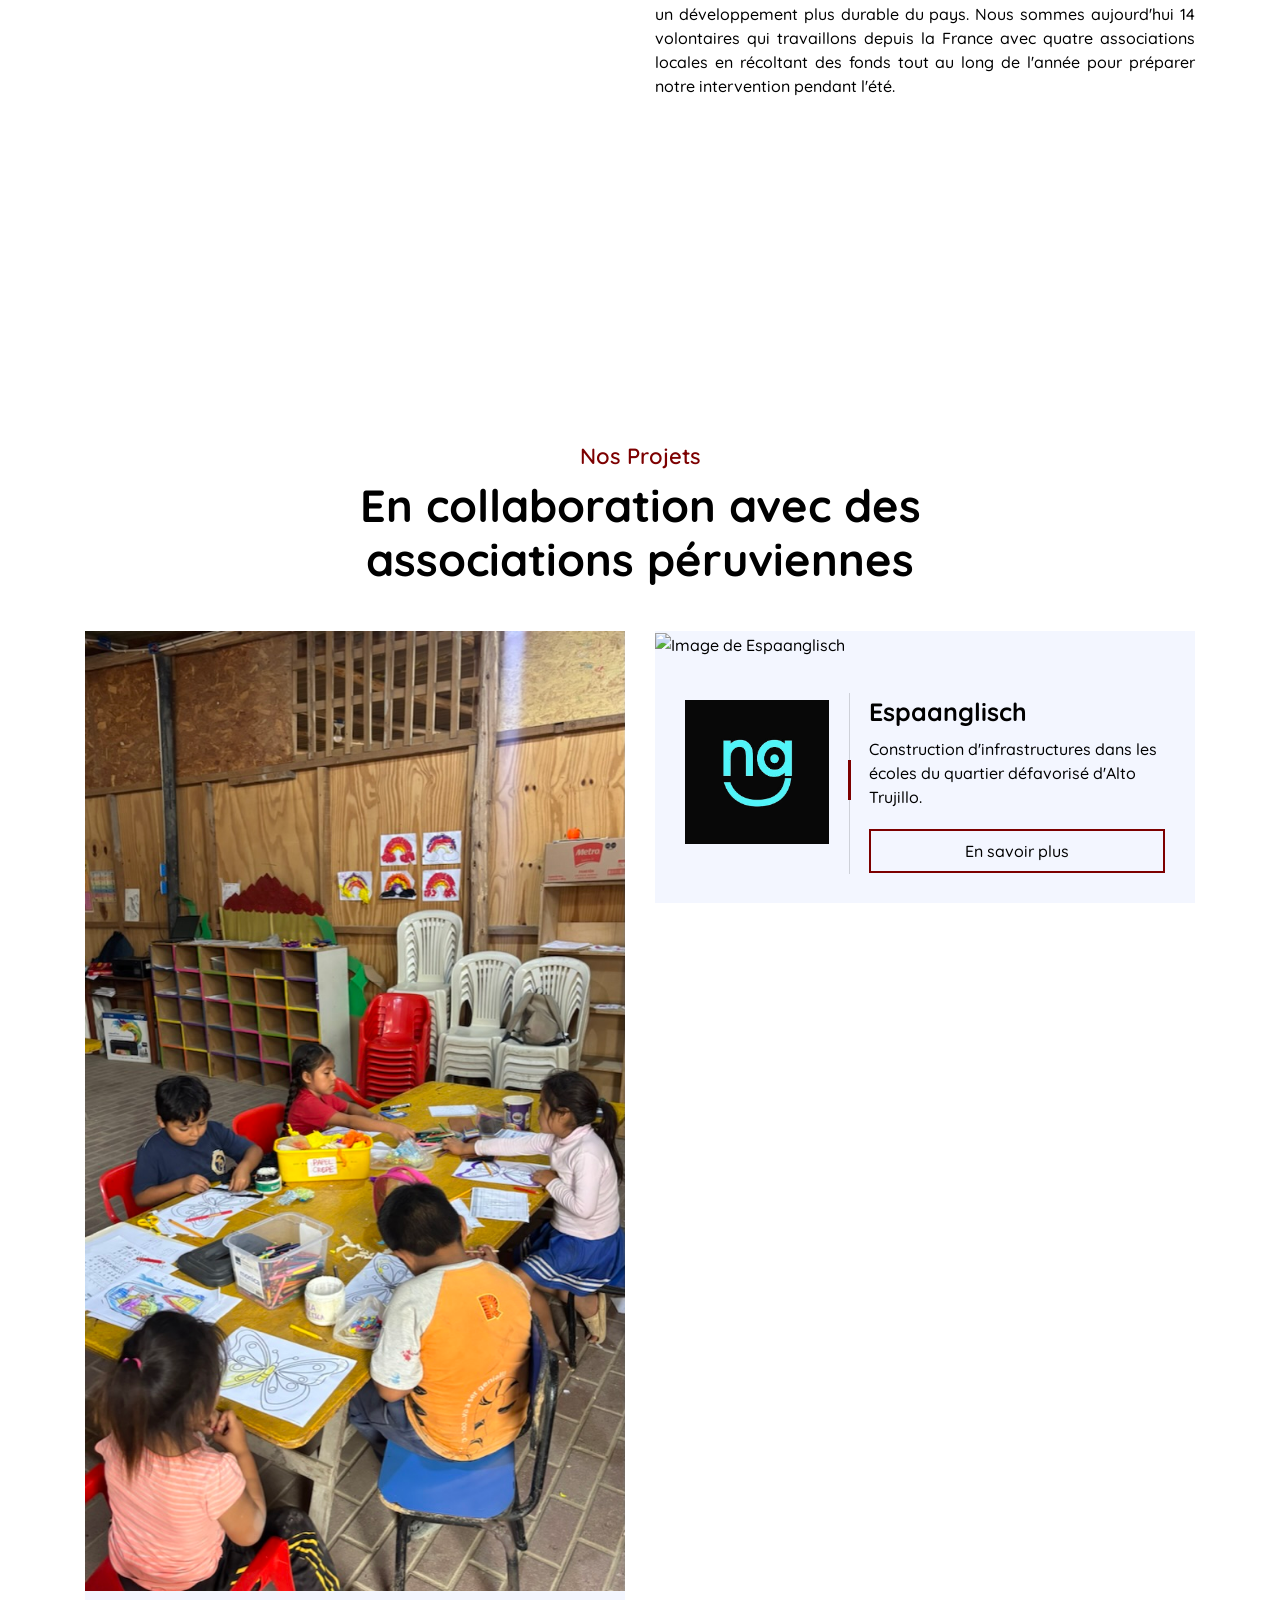
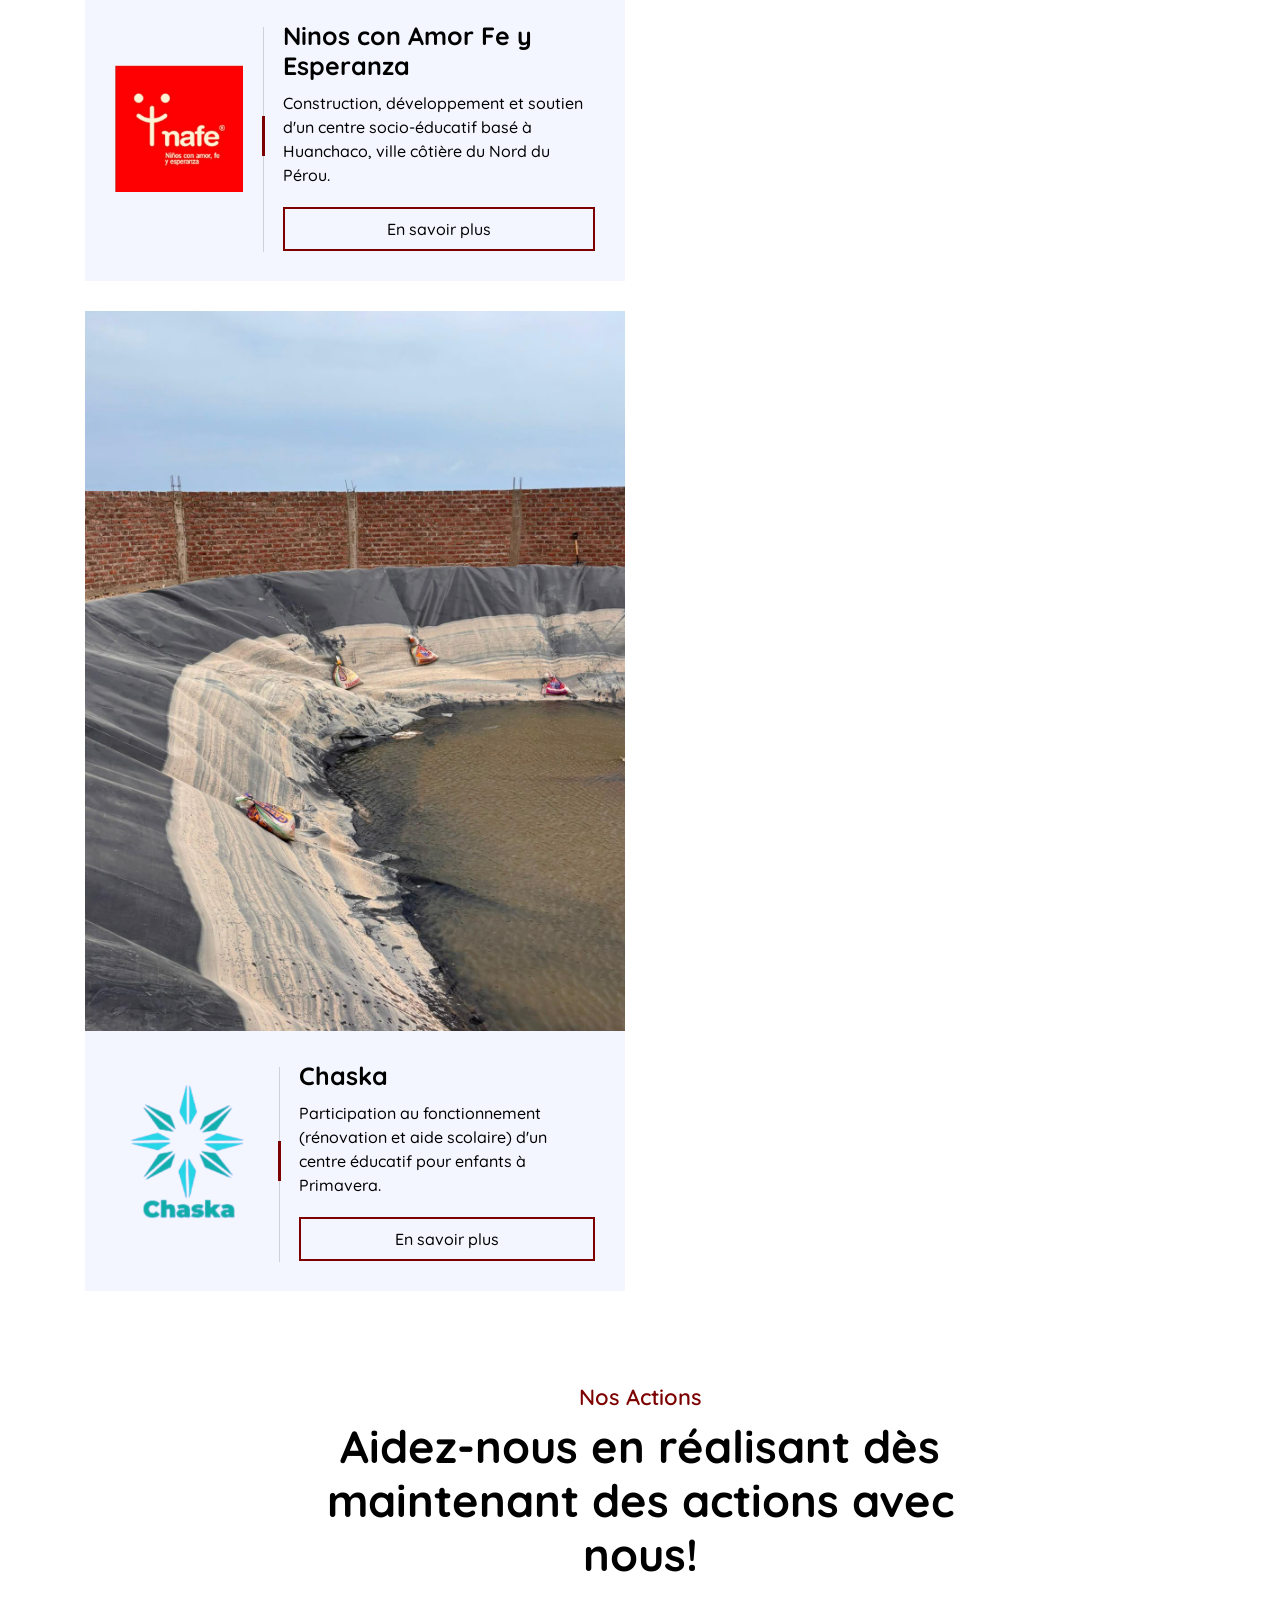
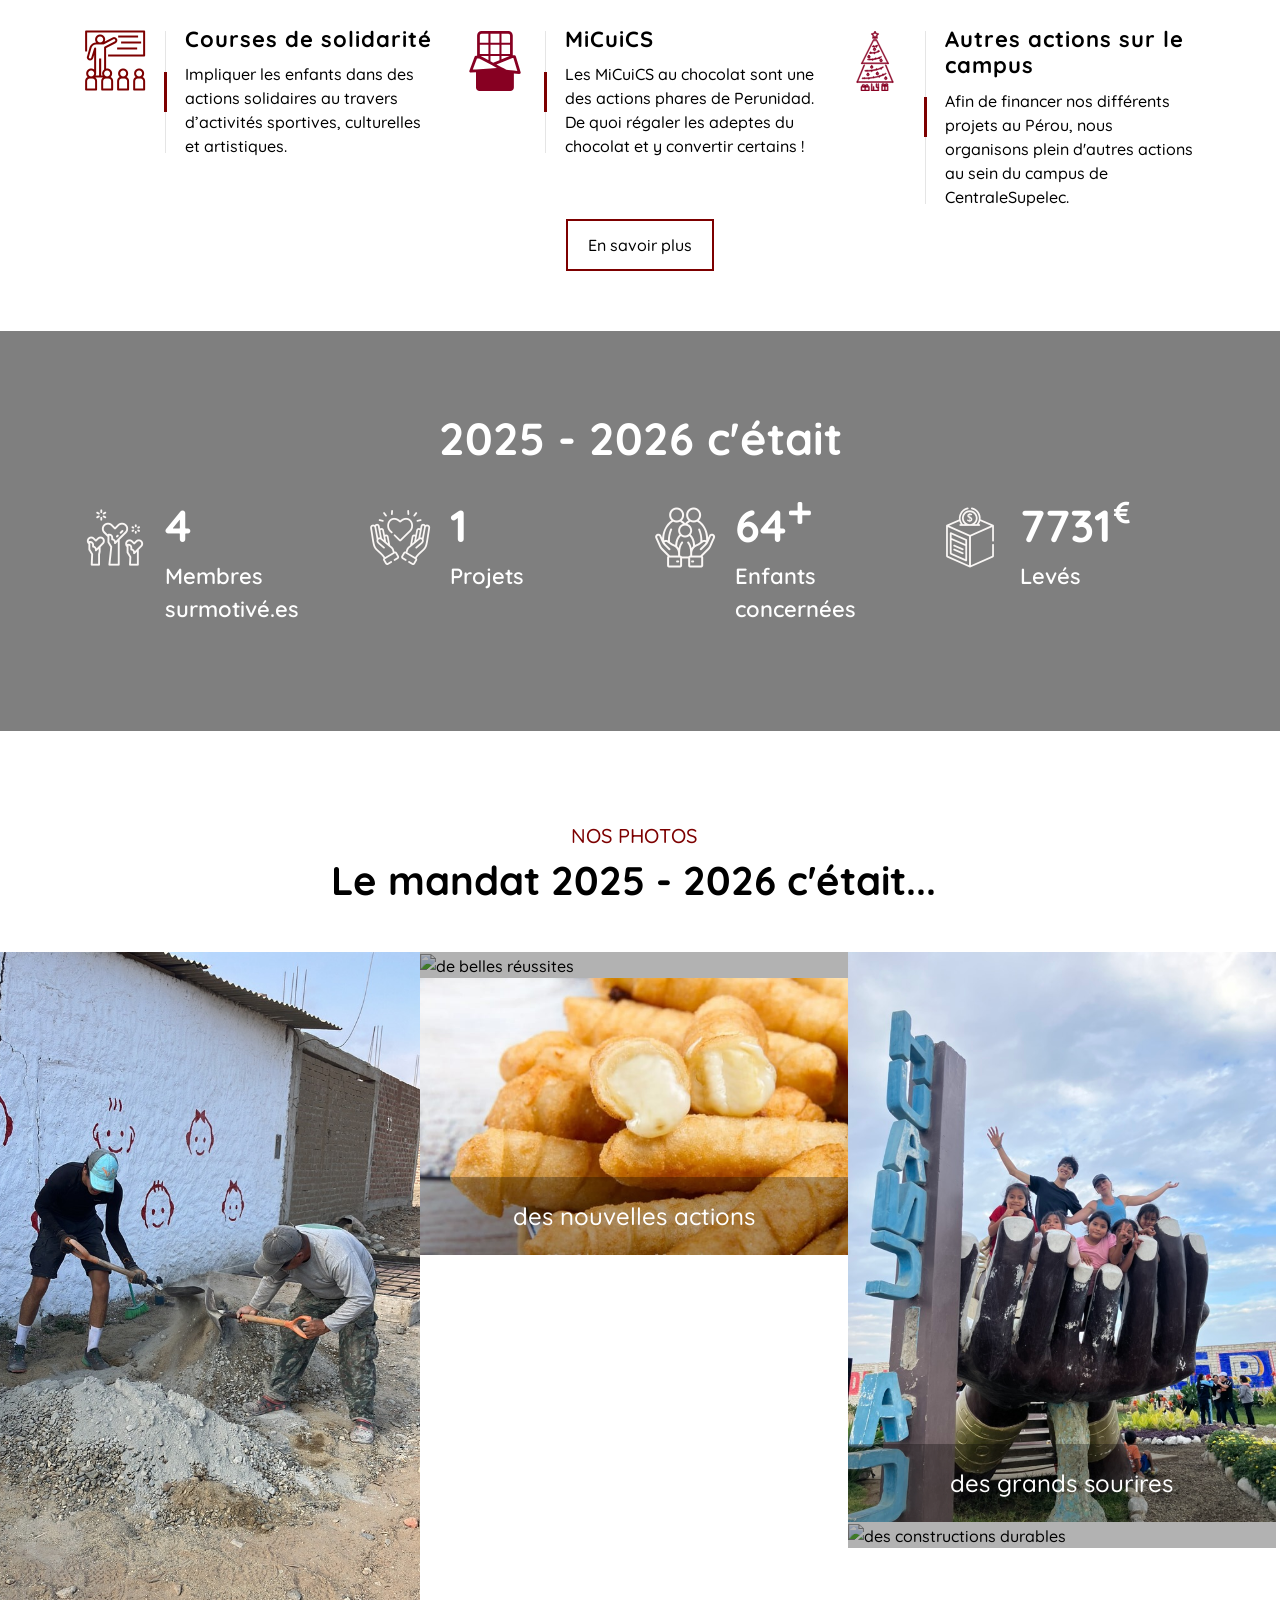
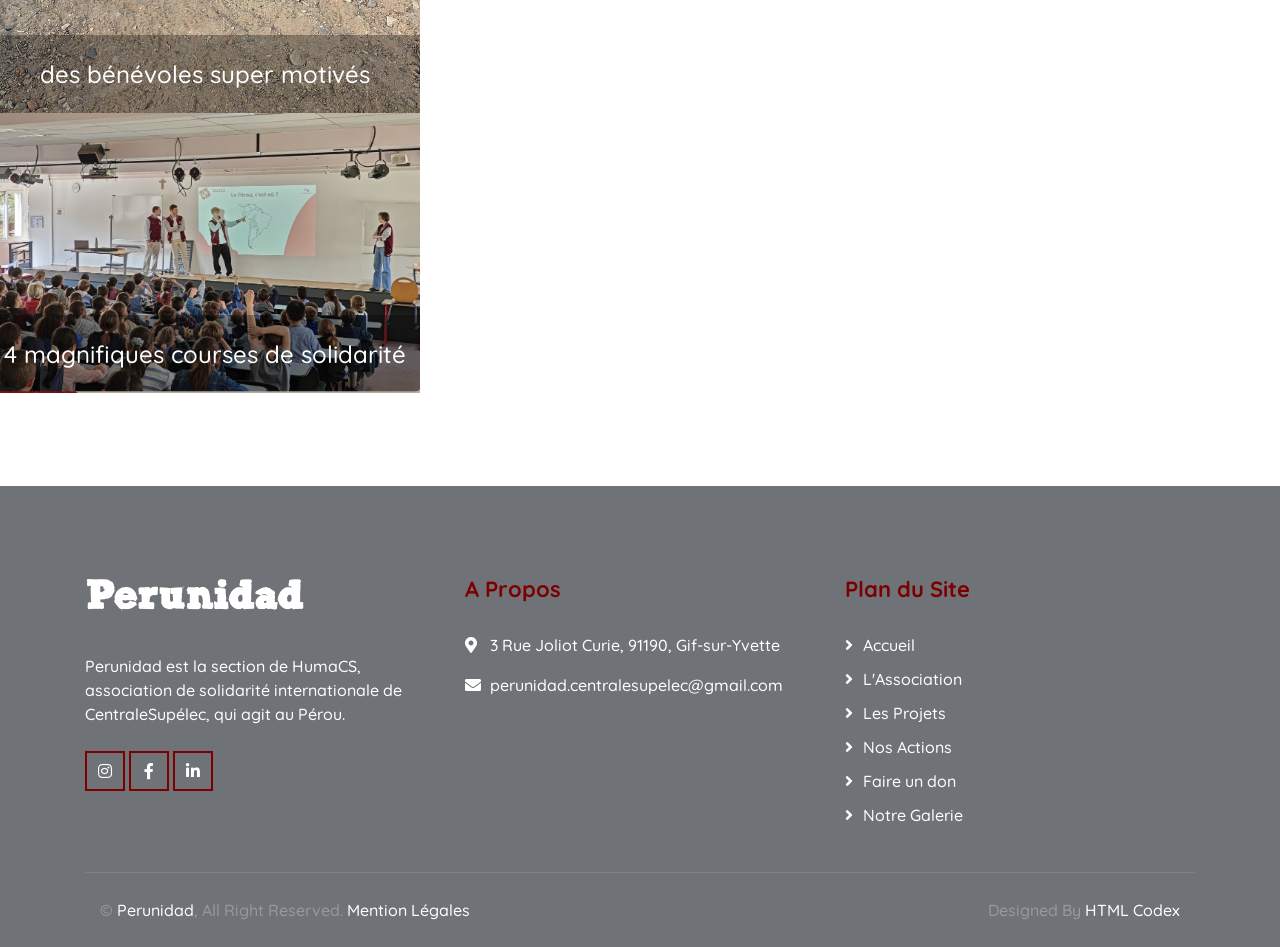
==== commit 9696f1ca: "plein d'updates" ====
--- a/index.html
+++ b/index.html
@@ -91,28 +91,26 @@
                             <h1>Financer l'éducation de jeunes défavorisés</h1>
                             <div class="carousel-btn">
                                 <a class="btn btn-custom" href="Donate.html">Faire un don</a>
-                                <a class="btn btn-custom btn-play" data-toggle="modal" data-src="video/video_NAFE.mp4" data-target="#videoModal">Regarder la vidéo</a>
                             </div>
                         </div>
                     </div>
                     <div class="carousel-item">
                         <div class="carousel-img">
-                            <img src="img/EP_Carousel.jpg" alt="Image de Earth Péru">
+                            <img src="img/Carousel_EP1.jpeg" alt="Image de Espaanglisch">
                         </div>
                         <div class="carousel-text">
-                            <h1>Construction durable et accompagnement</h1>
+                            <h1>Construction durable</h1>
                             <div class="carousel-btn">
                                 <a class="btn btn-custom" href="Donate.html">Faire un don</a>
-                                <a class="btn btn-custom btn-play" data-toggle="modal" data-src="video/video_EP.mp4" data-target="#videoModal">Regarder la vidéo</a>
                             </div>
                         </div>
                     </div>
                     <div class="carousel-item">
                         <div class="carousel-img">
-                            <img src="img/ML_Carousel.jpg" alt="Image de Mundo Libre">
+                            <img src="img/Education_Chaska.jpeg" alt="Image de Chaska">
                         </div>
                         <div class="carousel-text">
-                            <h1>Aider à la réinsertion sociale de jeunes en difficulté</h1>
+                            <h1>Aider à des jeunes en difficulté</h1>
                             <div class="carousel-btn">
                                 <a class="btn btn-custom" href="Donate.html">Faire un don</a>
                             </div>
@@ -211,7 +209,7 @@
                     <div class="col-lg-6">
                         <div class="event-item">
                             <a href="EP.html">
-                                <img class="img-projet" src="img/Accueil_EP.jpg" alt="Image de Espaanglisch">
+                                <img class="img-projet" src="img/EP_fin.jpeg" alt="Image de Espaanglisch">
                             </a>
                             <div class="event-content">
                                 <div class="event-meta" style="max-width:30%">
@@ -232,7 +230,7 @@
                     <div class="col-lg-6">
                         <div class="event-item">
                             <a  href="Chaska.html">
-                                <img class="img-projet" src="img/Accueil_Chaska.jpg" alt="Image de Chaska" id="Main_img_projet">    
+                                <img class="img-projet" src="img/Retenue_eau_chaska.jpeg" alt="Image de Chaska" id="Main_img_projet">    
                             </a>
                             <div class="event-content">
                                 <div class="event-meta" style="max-width:30%">
@@ -391,20 +389,20 @@
                             </div>
                         </div>
                         <div class="gallery-item">
-                            <img src="img/Mandat_Course_2024_crop.jpg" class="img-fluid w-100" alt="2 magnifiques courses de solidarité">
+                            <img src="img/Sensi_course.jpeg" class="img-fluid w-100" alt="4 magnifiques courses de solidarité">
                             <div class="gallery-content">
                                 <div class="gallery-inner pb-4">
-                                    <a href="img/Gallery_4.jpg" class="h4 text-white">2 magnifiques courses de solidarité</a>
+                                    <a href="img/Sensi_course.jpeg" class="h4 text-white">4 magnifiques courses de solidarité</a>
                                 </div>
                             </div>
                         </div>
                     </div>
                     <div class="col-lg-4">
                         <div class="gallery-item">
-                            <img src="img/Mandat_Reussites_2024_crop.JPG" class="img-fluid w-100" alt="de belles réussites">
+                            <img src="img/Belles_reussites.CR2" class="img-fluid w-100" alt="de belles réussites">
                             <div class="gallery-content">
                                 <div class="gallery-inner pb-4">
-                                    <a href="img/Mandat_Reussites_2024.JPG" class="h4 text-white">de belles réussites</a>
+                                    <a href="img/Belles_reussites.CR2" class="h4 text-white">de belles réussites</a>
                                 </div>
                             </div>
                         </div>
@@ -427,10 +425,10 @@
                             </div>
                         </div>
                         <div class="gallery-item">
-                            <img src="img/Mandat_Chaska_2024_crop.jpg" class="img-fluid w-100" alt="des constructions durables">
+                            <img src="img/Constru_durable.CR2" class="img-fluid w-100" alt="des constructions durables">
                             <div class="gallery-content">
                                 <div class="gallery-inner pb-4">
-                                    <a href="img/Mandat_Chaska_2024.jpg" class="h4 text-white">des constructions durables</a>
+                                    <a href="img/Constru_durable.CR2" class="h4 text-white">des constructions durables</a>
                                 </div>
                             </div>
                         </div>
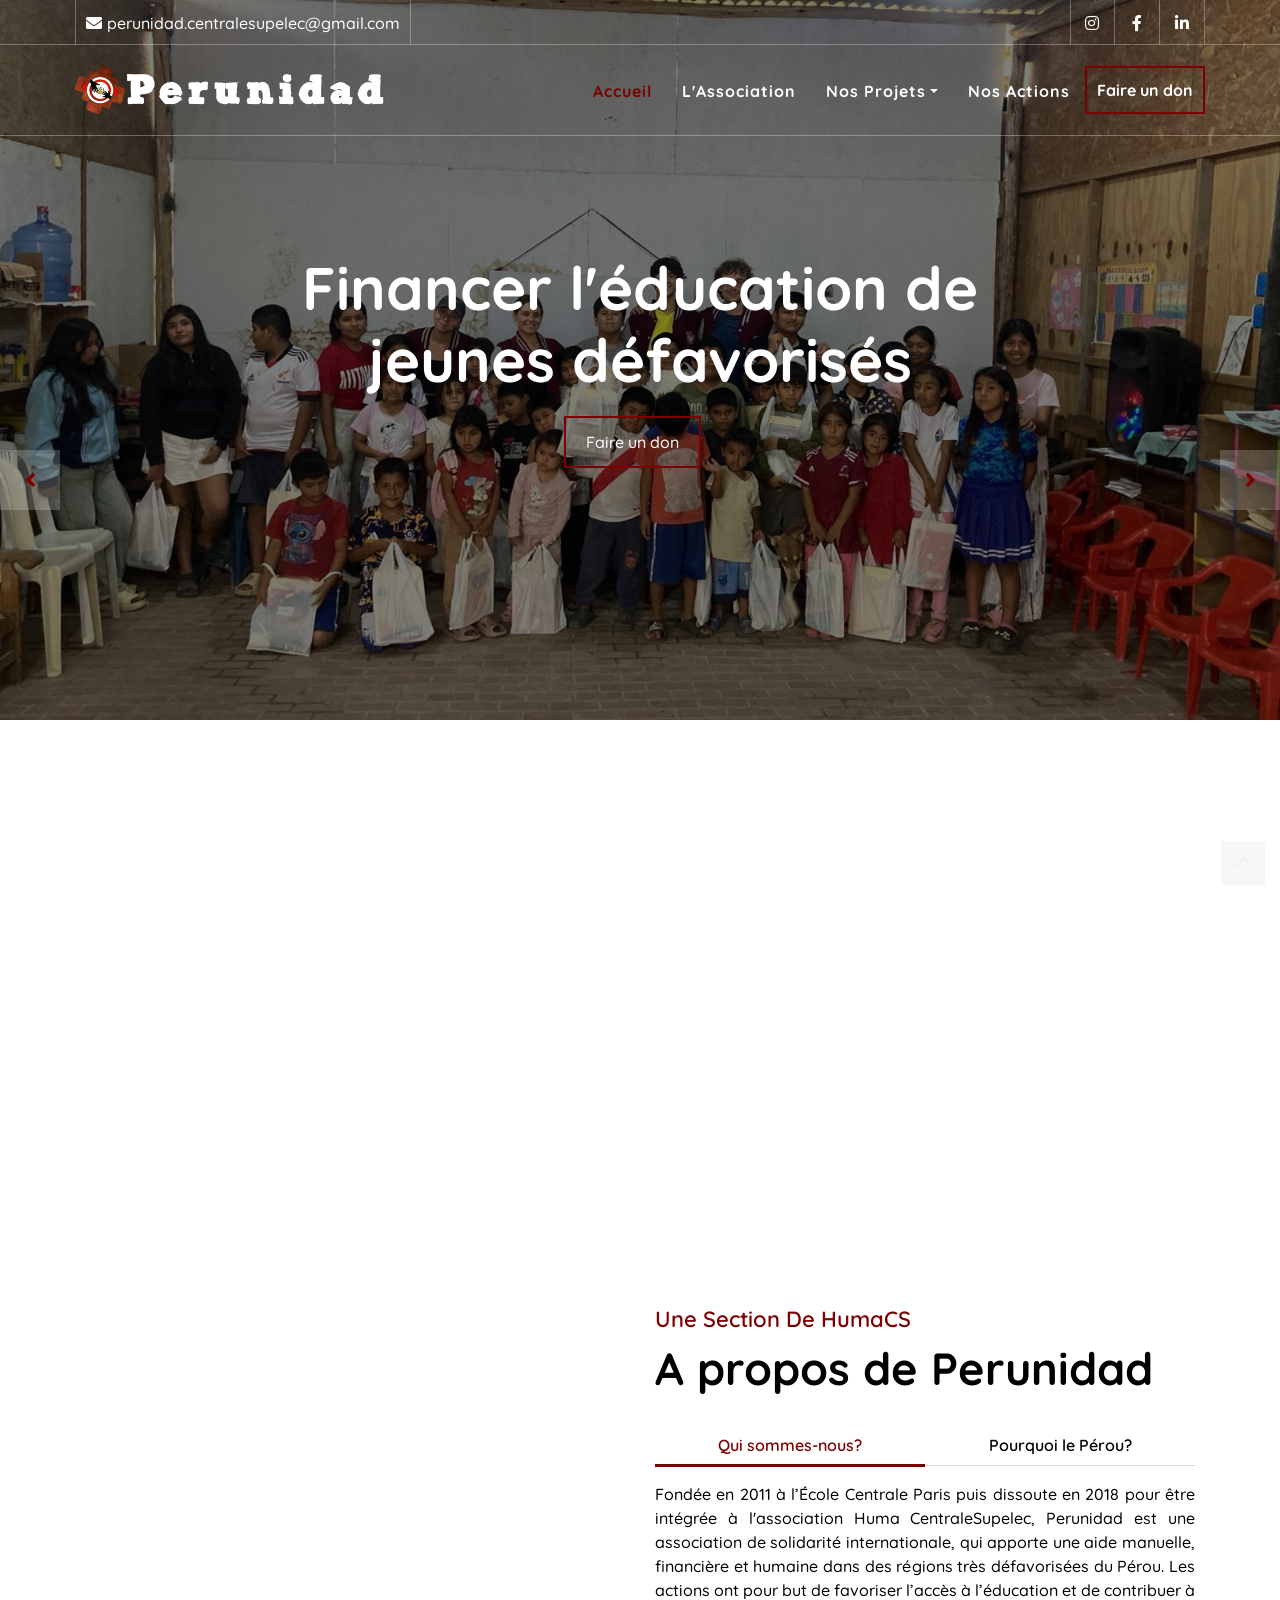
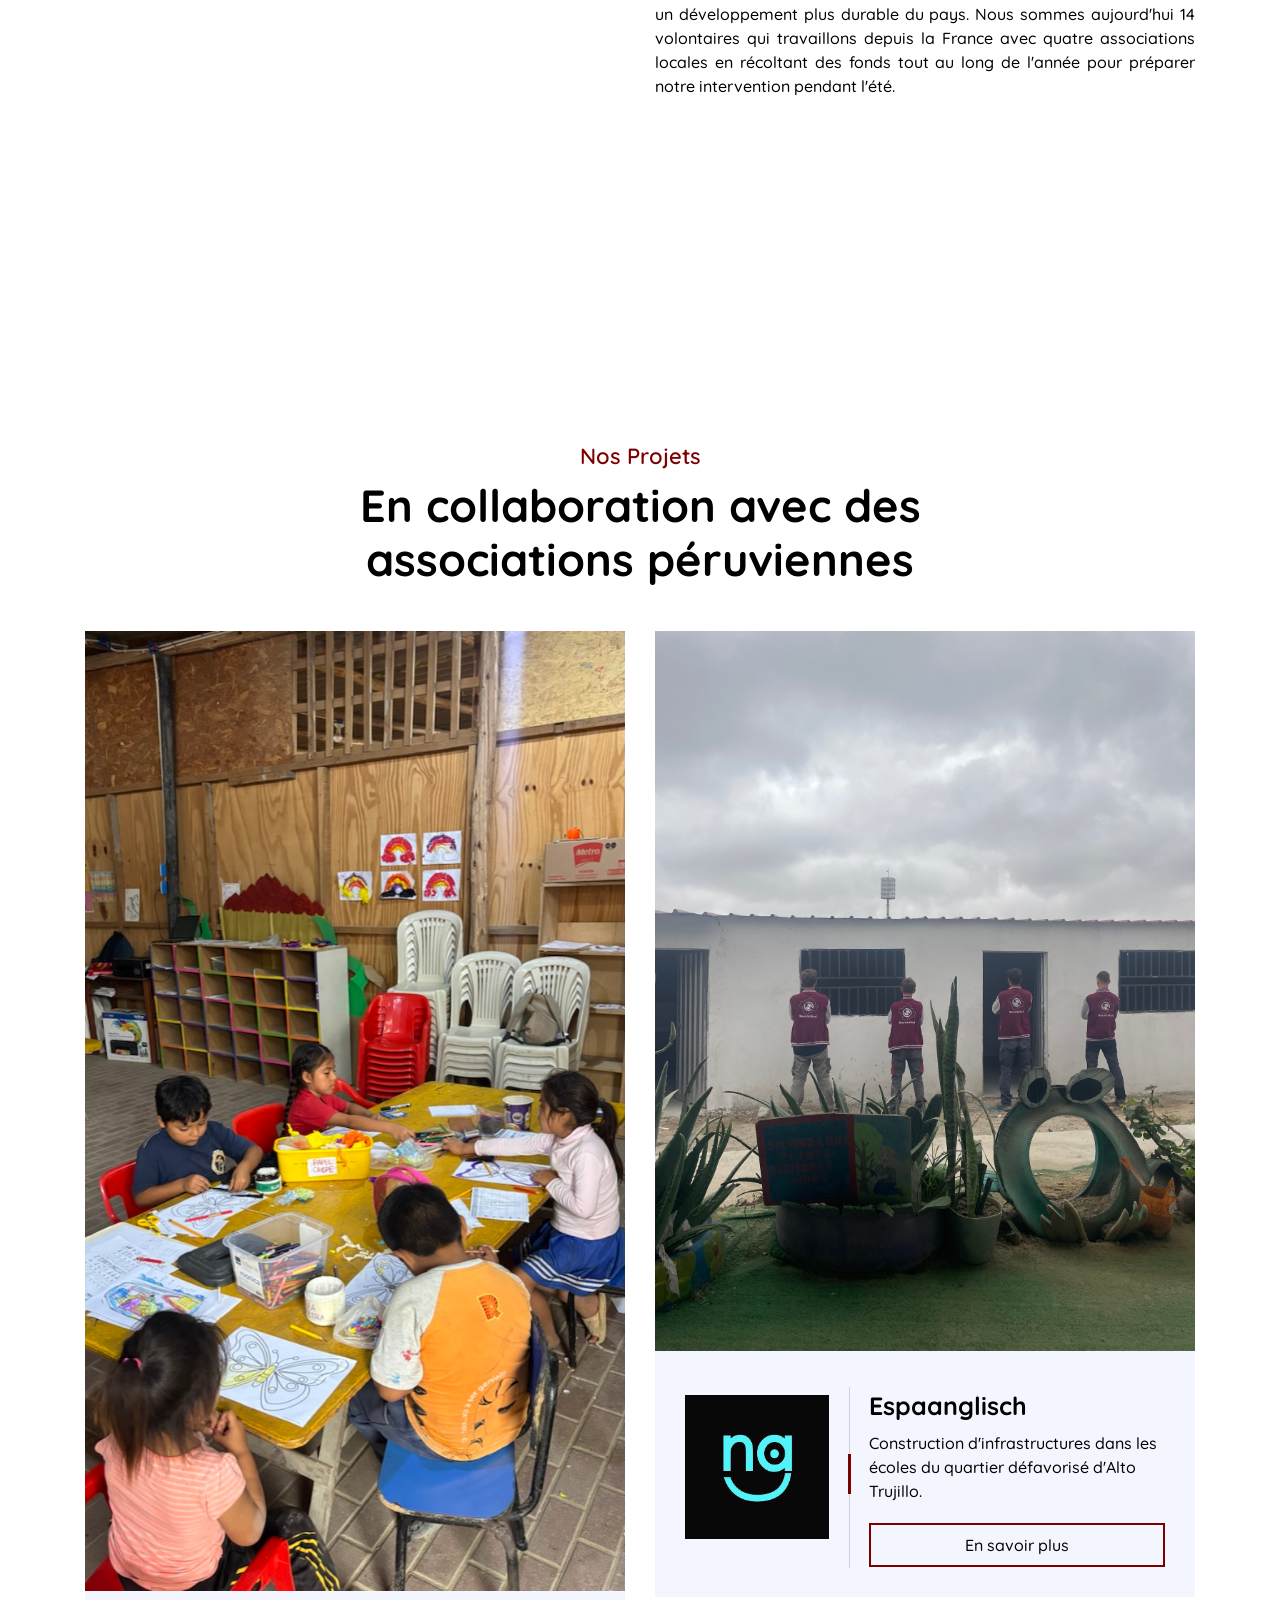
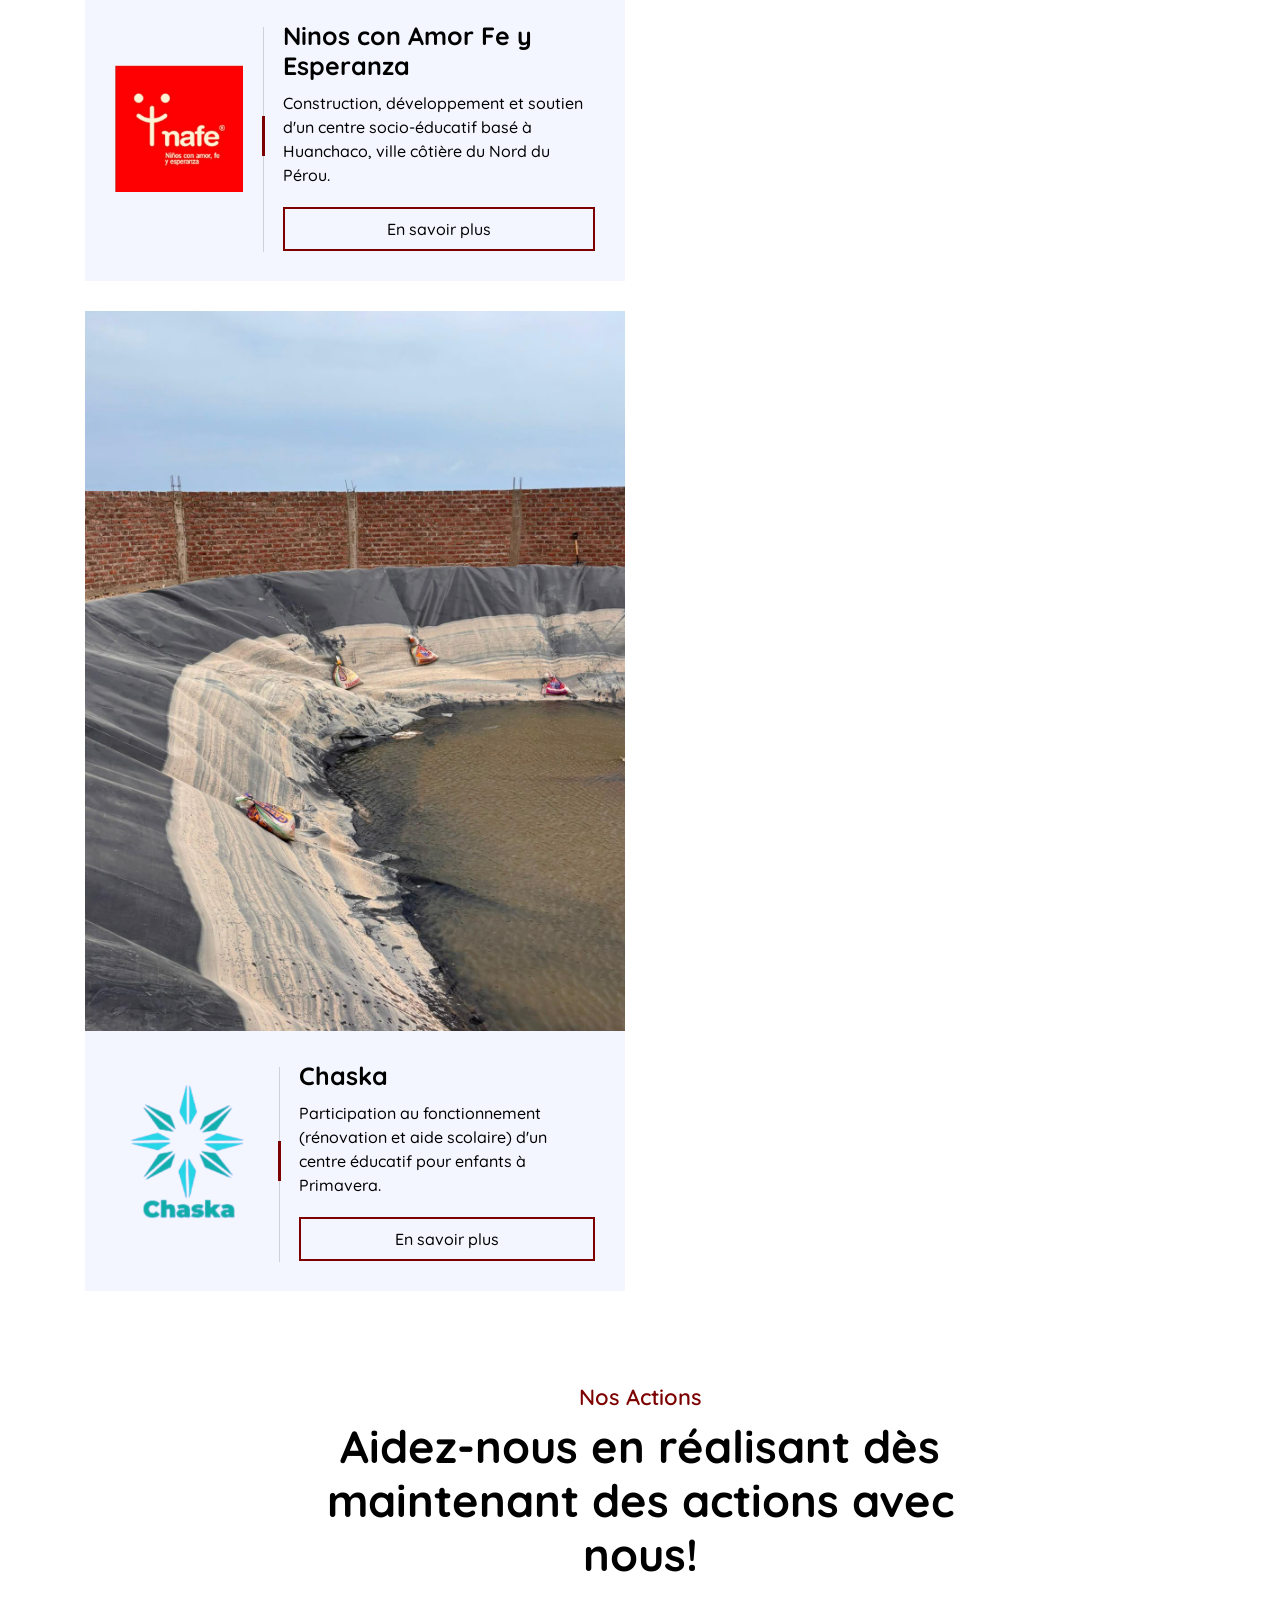
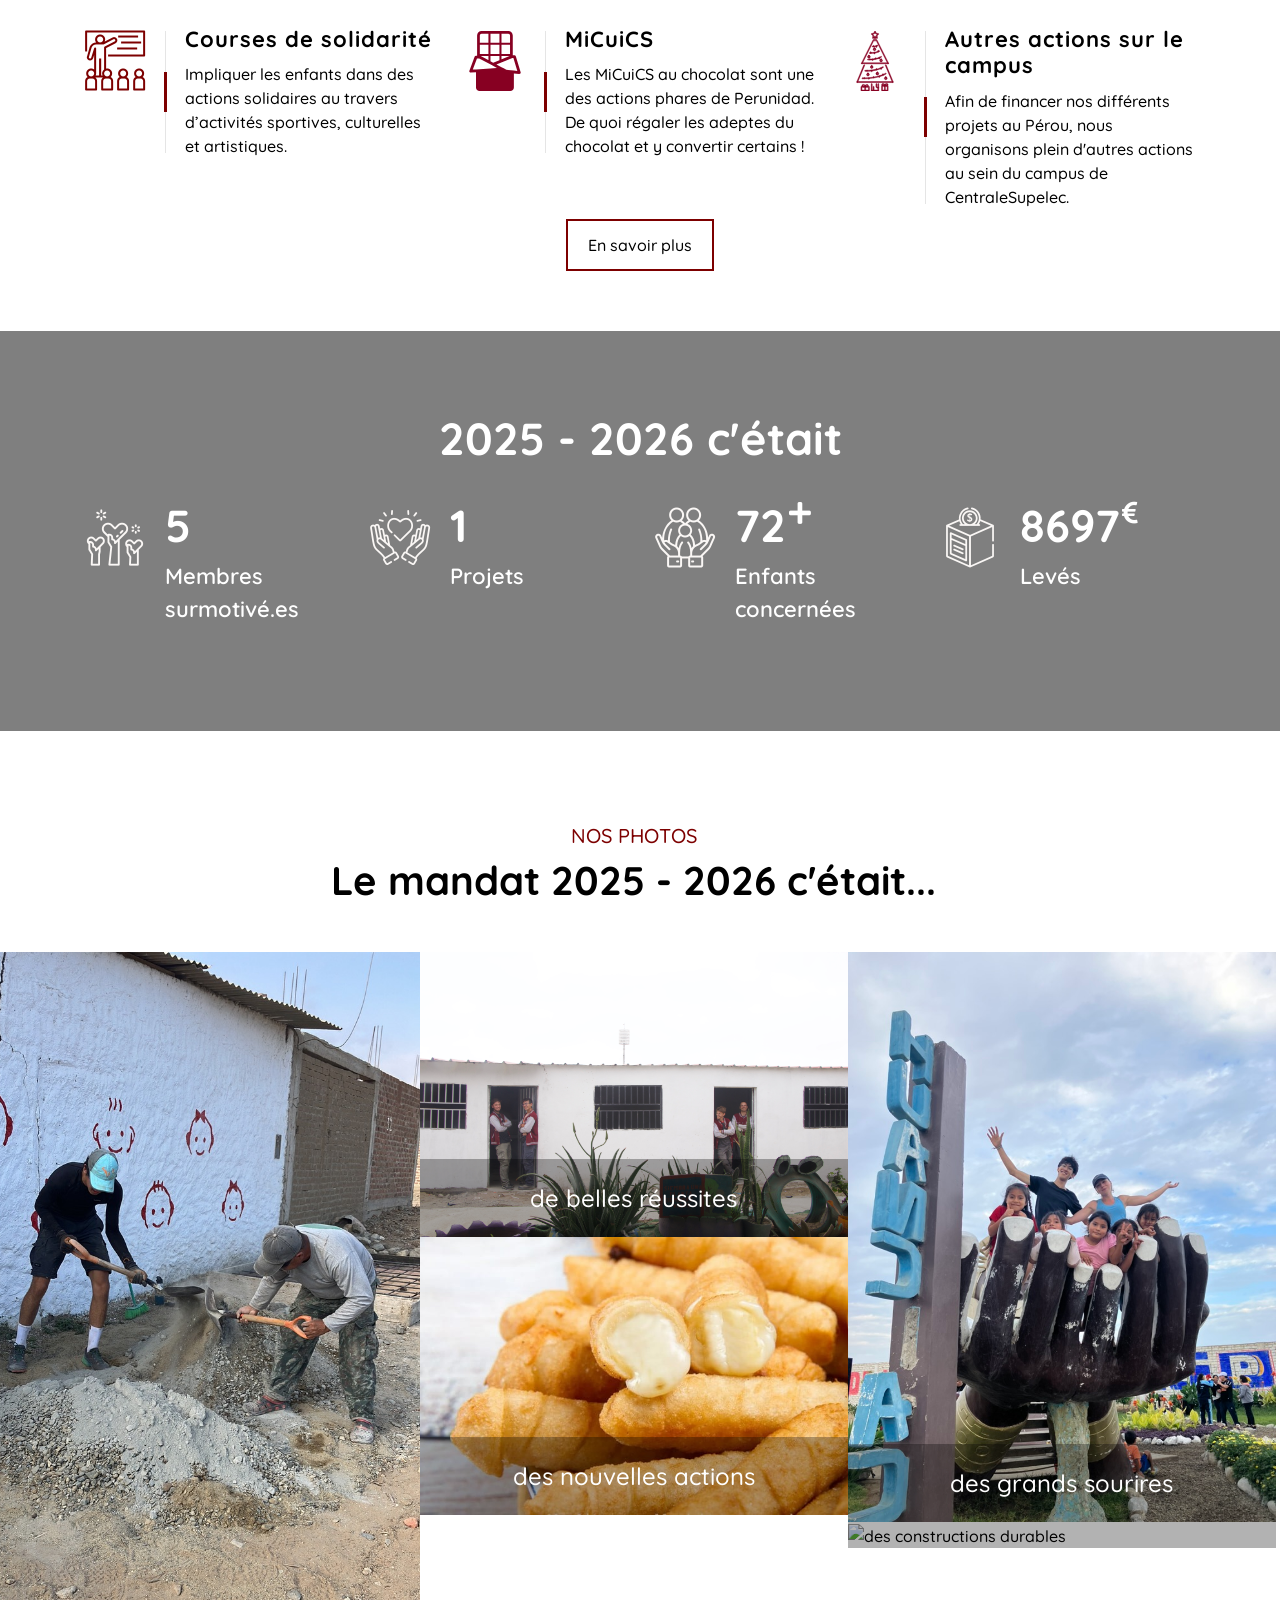
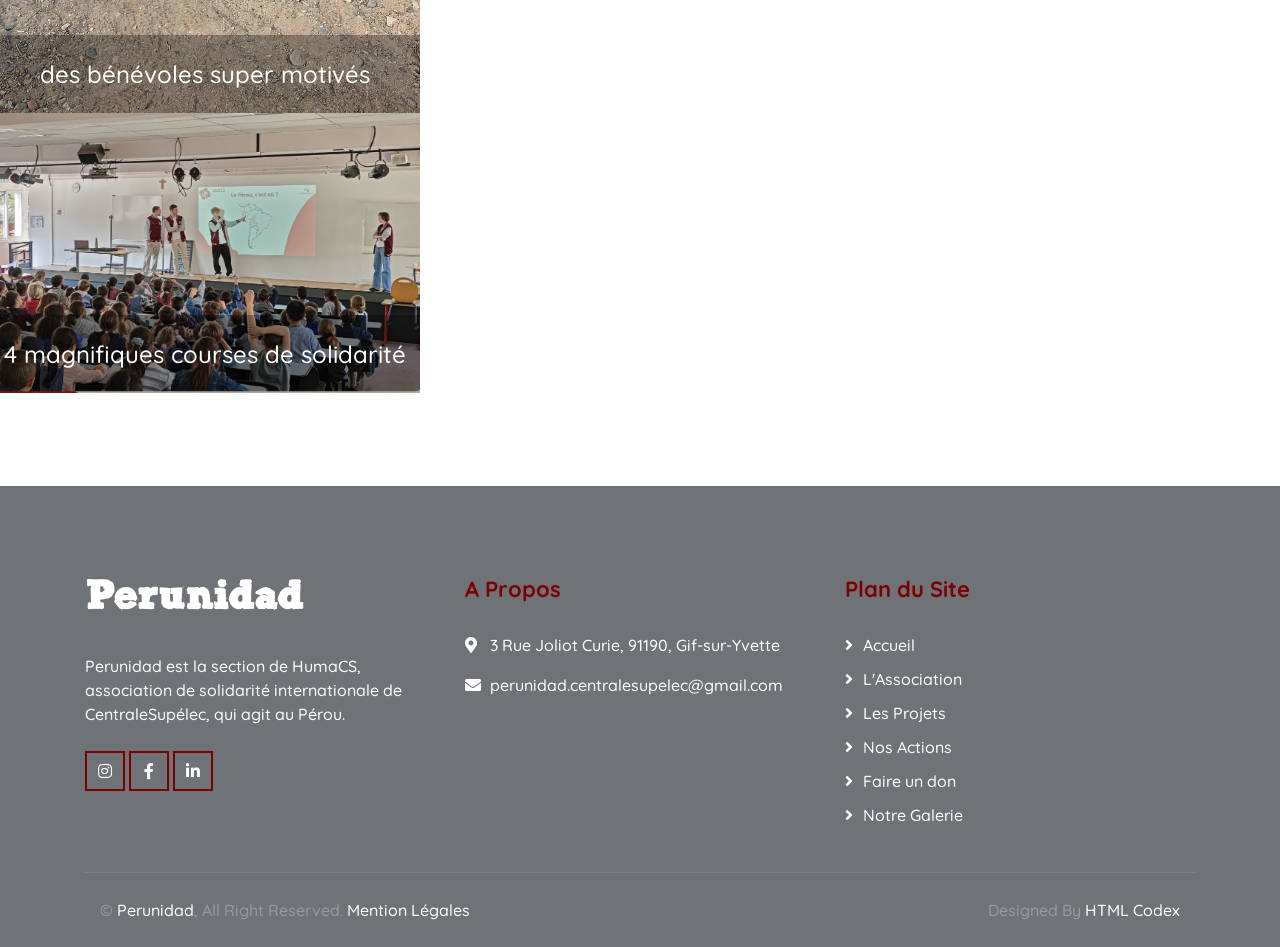
==== commit 011d6340: "correction intitulé photos" ====
--- a/index.html
+++ b/index.html
@@ -399,10 +399,10 @@
                     </div>
                     <div class="col-lg-4">
                         <div class="gallery-item">
-                            <img src="img/Belles_reussites.CR2" class="img-fluid w-100" alt="de belles réussites">
+                            <img src="img/Belles_reussites.jpeg" class="img-fluid w-100" alt="de belles réussites">
                             <div class="gallery-content">
                                 <div class="gallery-inner pb-4">
-                                    <a href="img/Belles_reussites.CR2" class="h4 text-white">de belles réussites</a>
+                                    <a href="img/Belles_reussites.jpeg" class="h4 text-white">de belles réussites</a>
                                 </div>
                             </div>
                         </div>
@@ -425,10 +425,10 @@
                             </div>
                         </div>
                         <div class="gallery-item">
-                            <img src="img/Constru_durable.CR2" class="img-fluid w-100" alt="des constructions durables">
+                            <img src="img/Constru_durable.jpeg" class="img-fluid w-100" alt="des constructions durables">
                             <div class="gallery-content">
                                 <div class="gallery-inner pb-4">
-                                    <a href="img/Constru_durable.CR2" class="h4 text-white">des constructions durables</a>
+                                    <a href="img/Constru_durable.jpeg" class="h4 text-white">des constructions durables</a>
                                 </div>
                             </div>
                         </div>
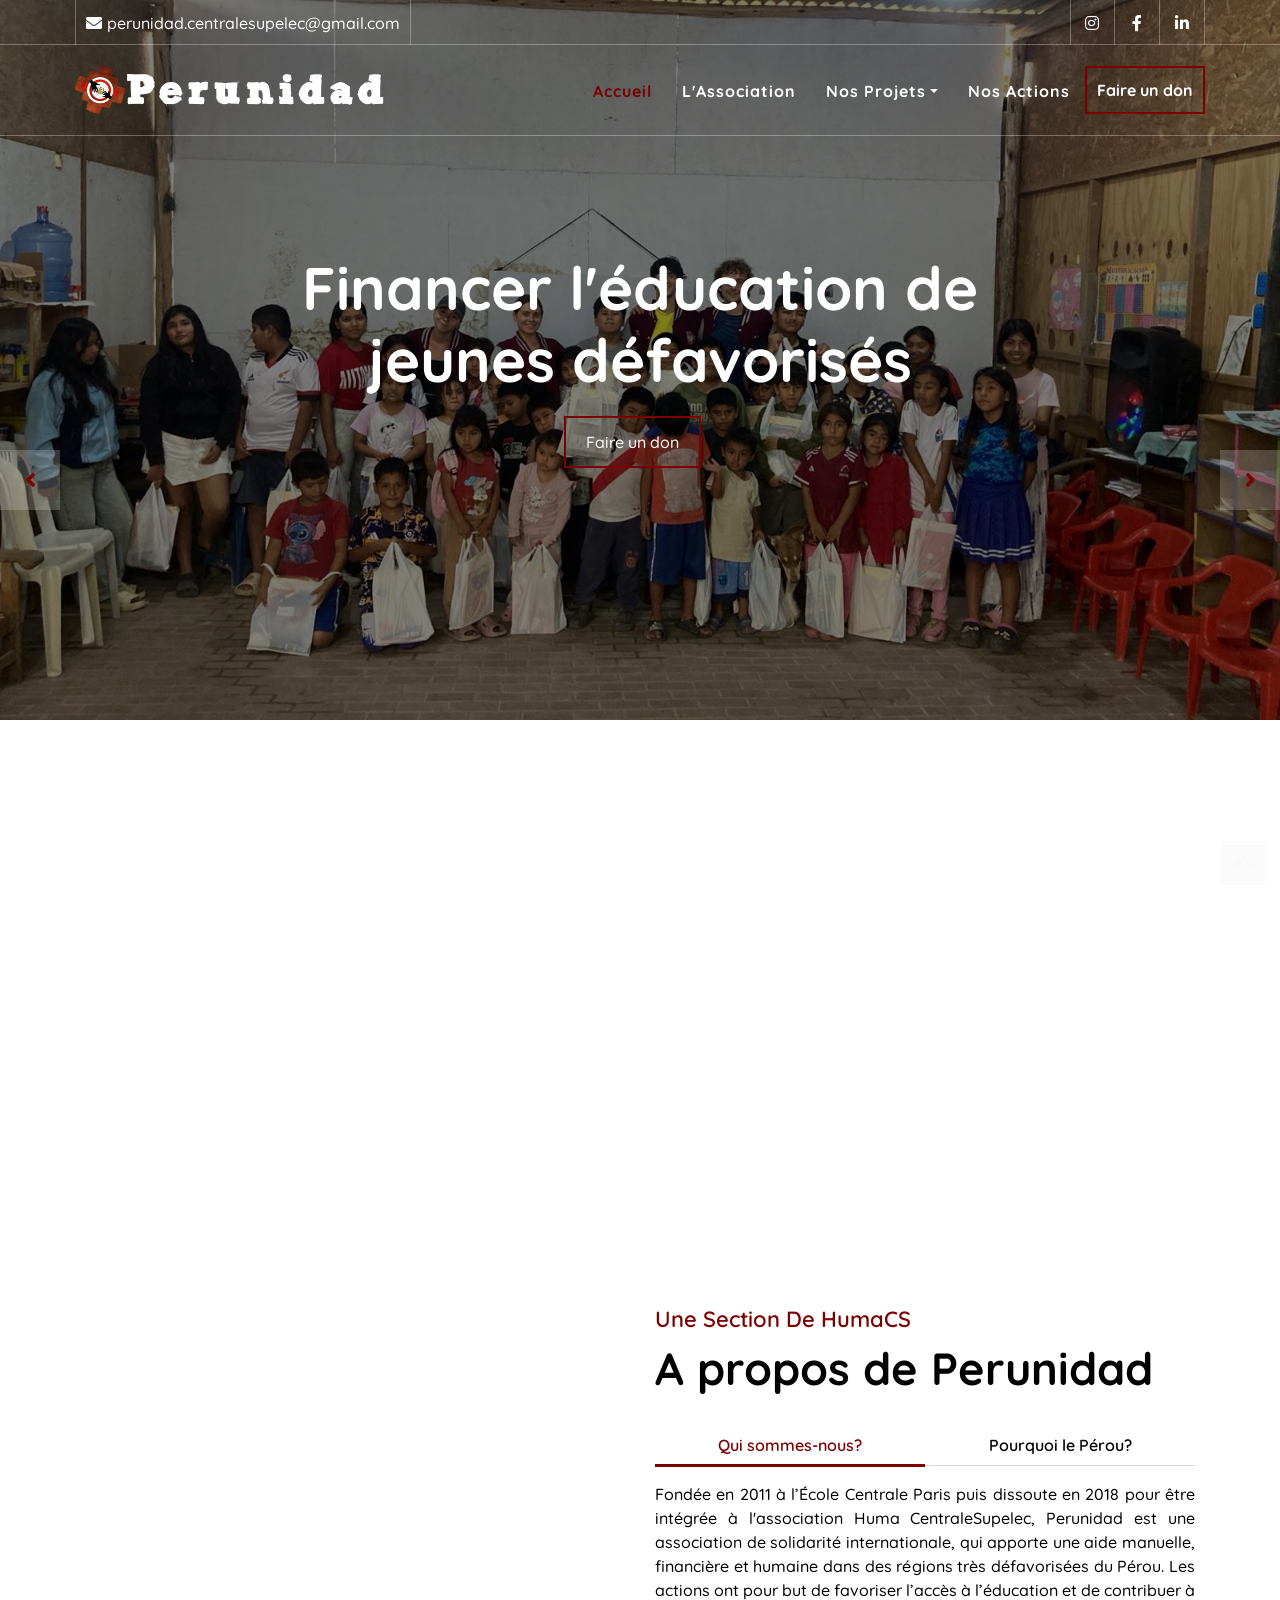
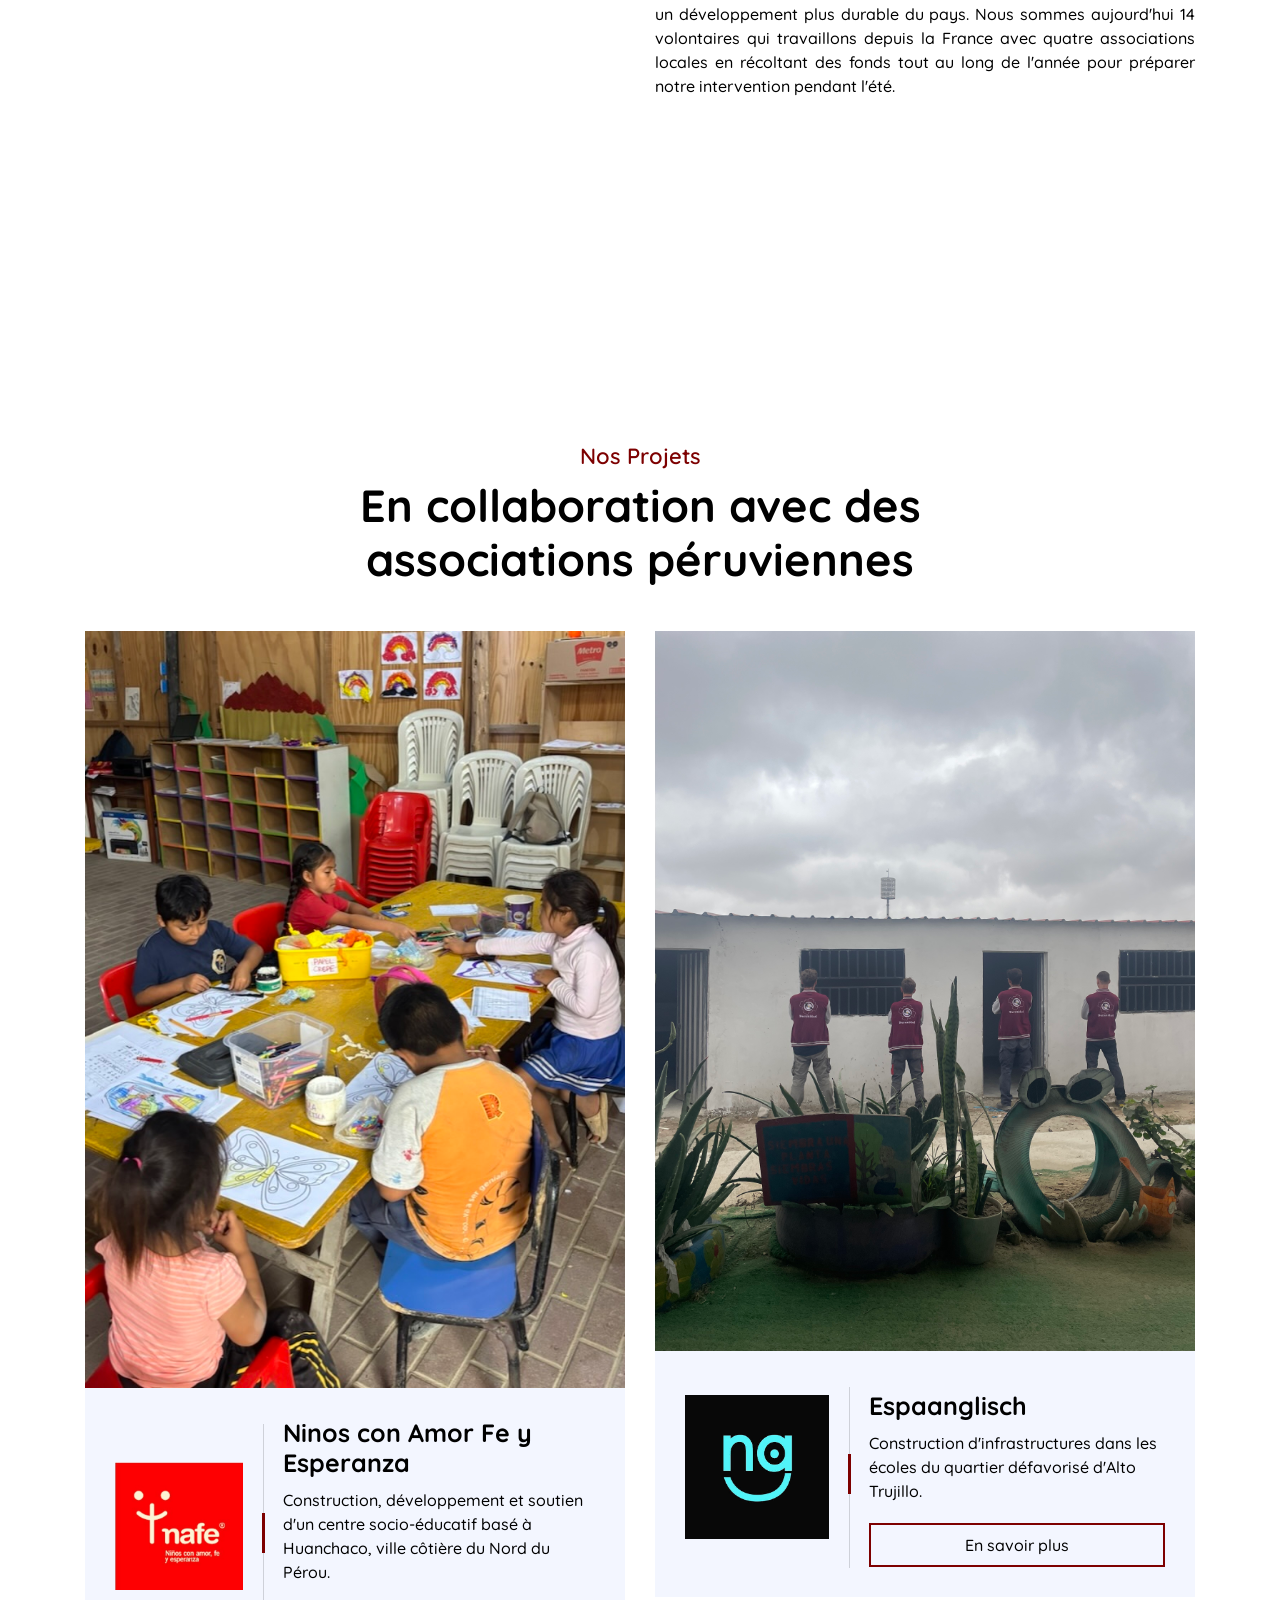
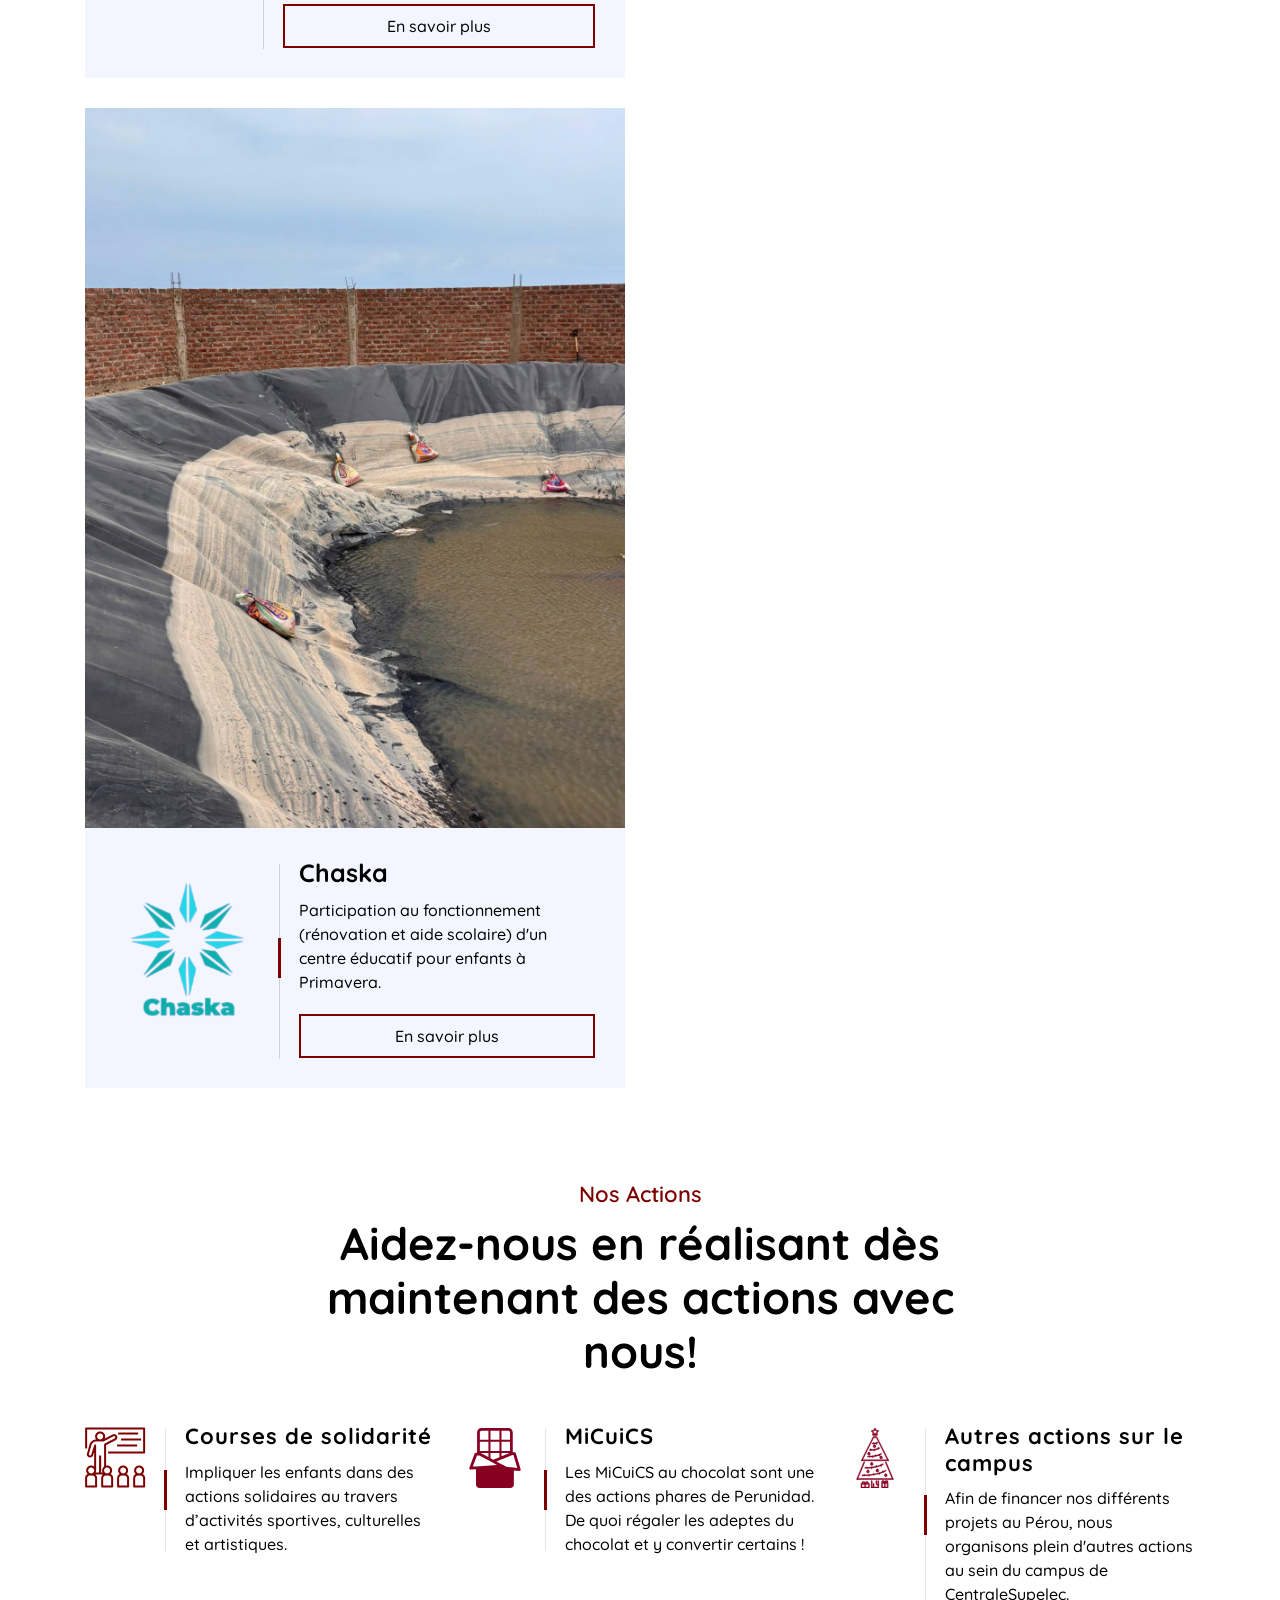
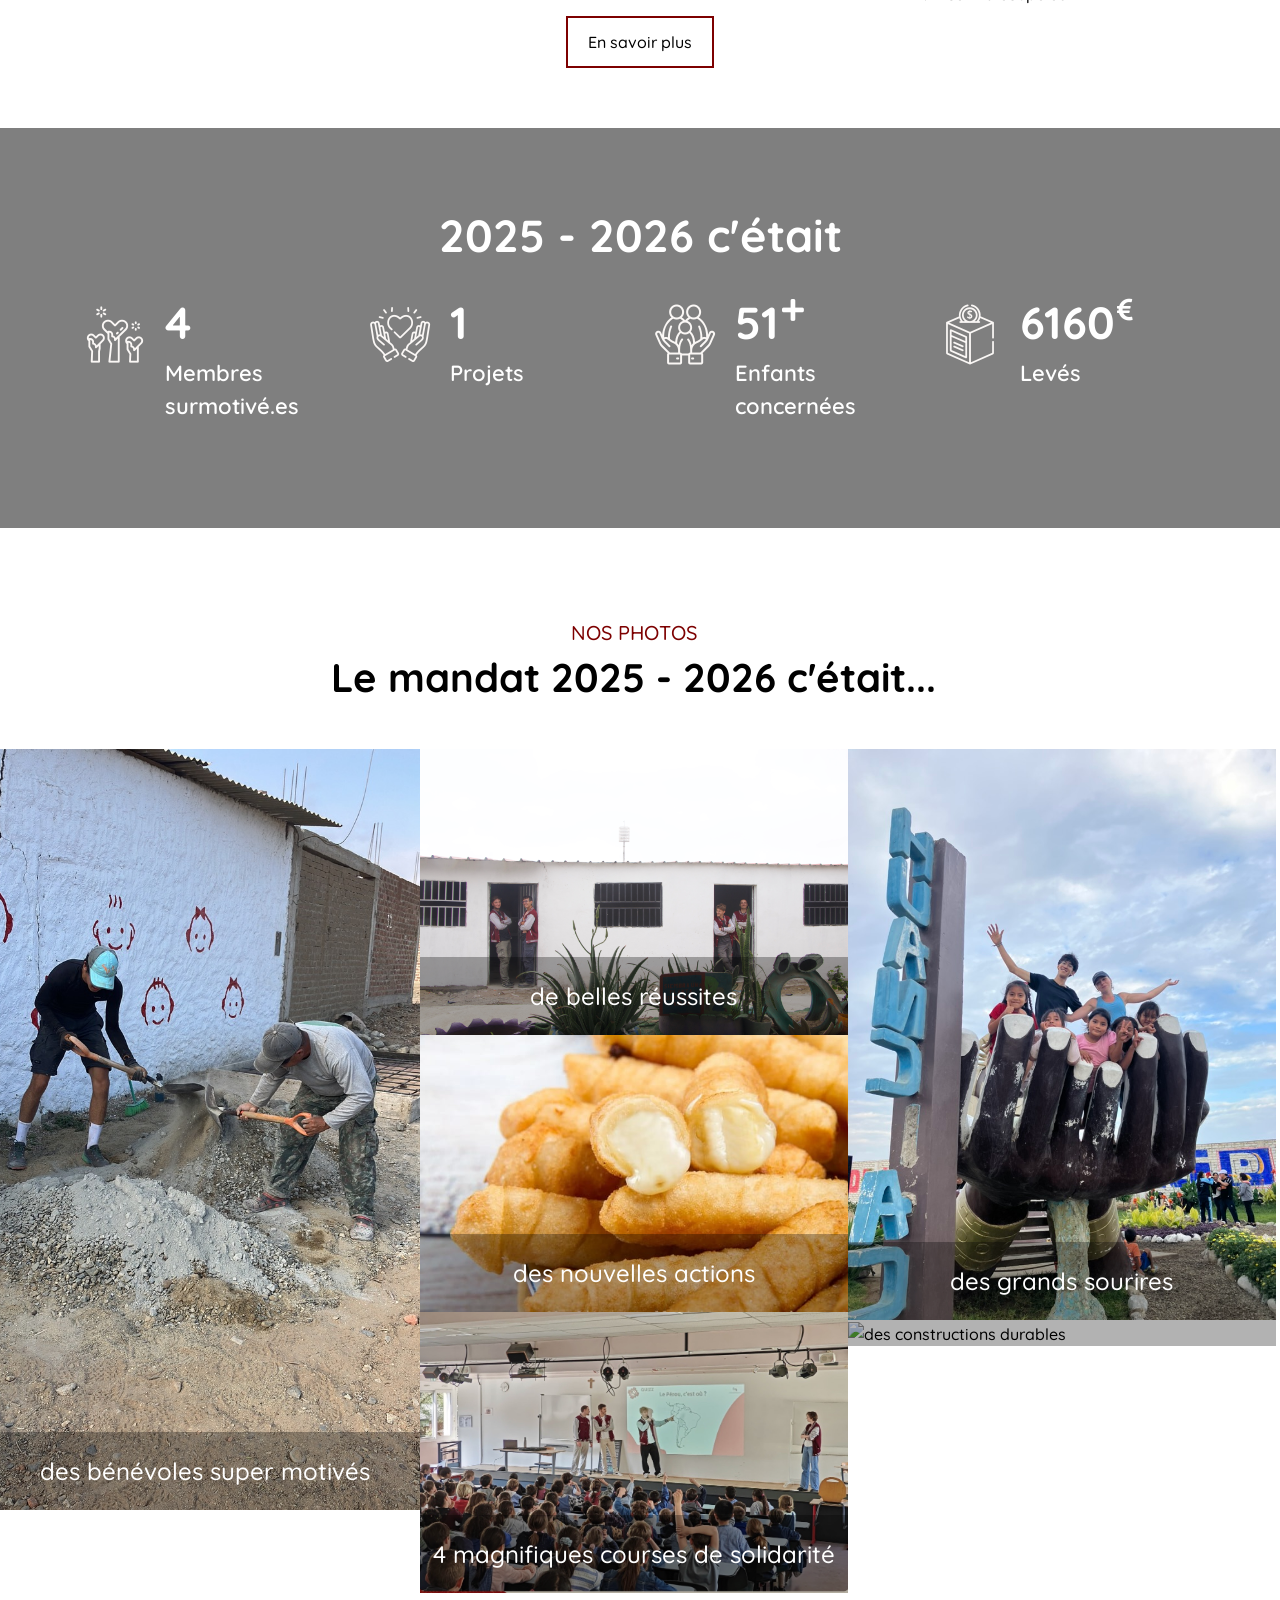
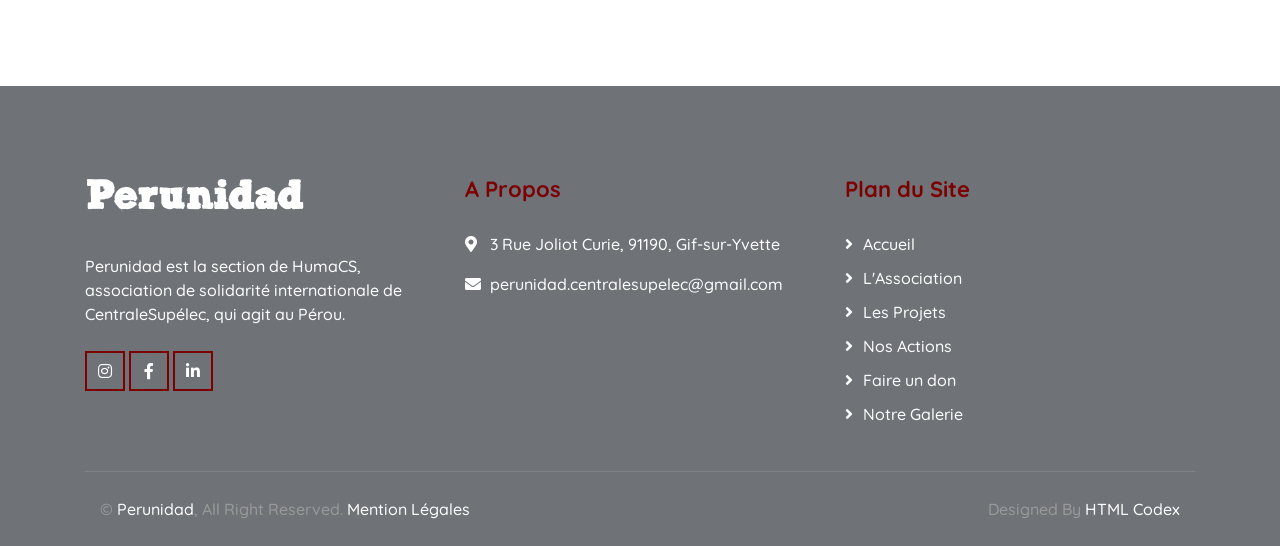
==== commit 855db302: "correction format photos 2" ====
--- a/index.html
+++ b/index.html
@@ -388,14 +388,6 @@
                                 </div>
                             </div>
                         </div>
-                        <div class="gallery-item">
-                            <img src="img/Sensi_course.jpeg" class="img-fluid w-100" alt="4 magnifiques courses de solidarité">
-                            <div class="gallery-content">
-                                <div class="gallery-inner pb-4">
-                                    <a href="img/Sensi_course.jpeg" class="h4 text-white">4 magnifiques courses de solidarité</a>
-                                </div>
-                            </div>
-                        </div>
                     </div>
                     <div class="col-lg-4">
                         <div class="gallery-item">
@@ -411,6 +403,14 @@
                             <div class="gallery-content">
                                 <div class="gallery-inner pb-4">
                                     <a href="img/Tequenos.jpg" class="h4 text-white">des nouvelles actions</a>
+                                </div>
+                            </div>
+                        </div>
+                        <div class="gallery-item">
+                            <img src="img/Sensi_course.jpeg" class="img-fluid w-100" alt="4 magnifiques courses de solidarité">
+                            <div class="gallery-content">
+                                <div class="gallery-inner pb-4">
+                                    <a href="img/Sensi_course.jpeg" class="h4 text-white">4 magnifiques courses de solidarité</a>
                                 </div>
                             </div>
                         </div>
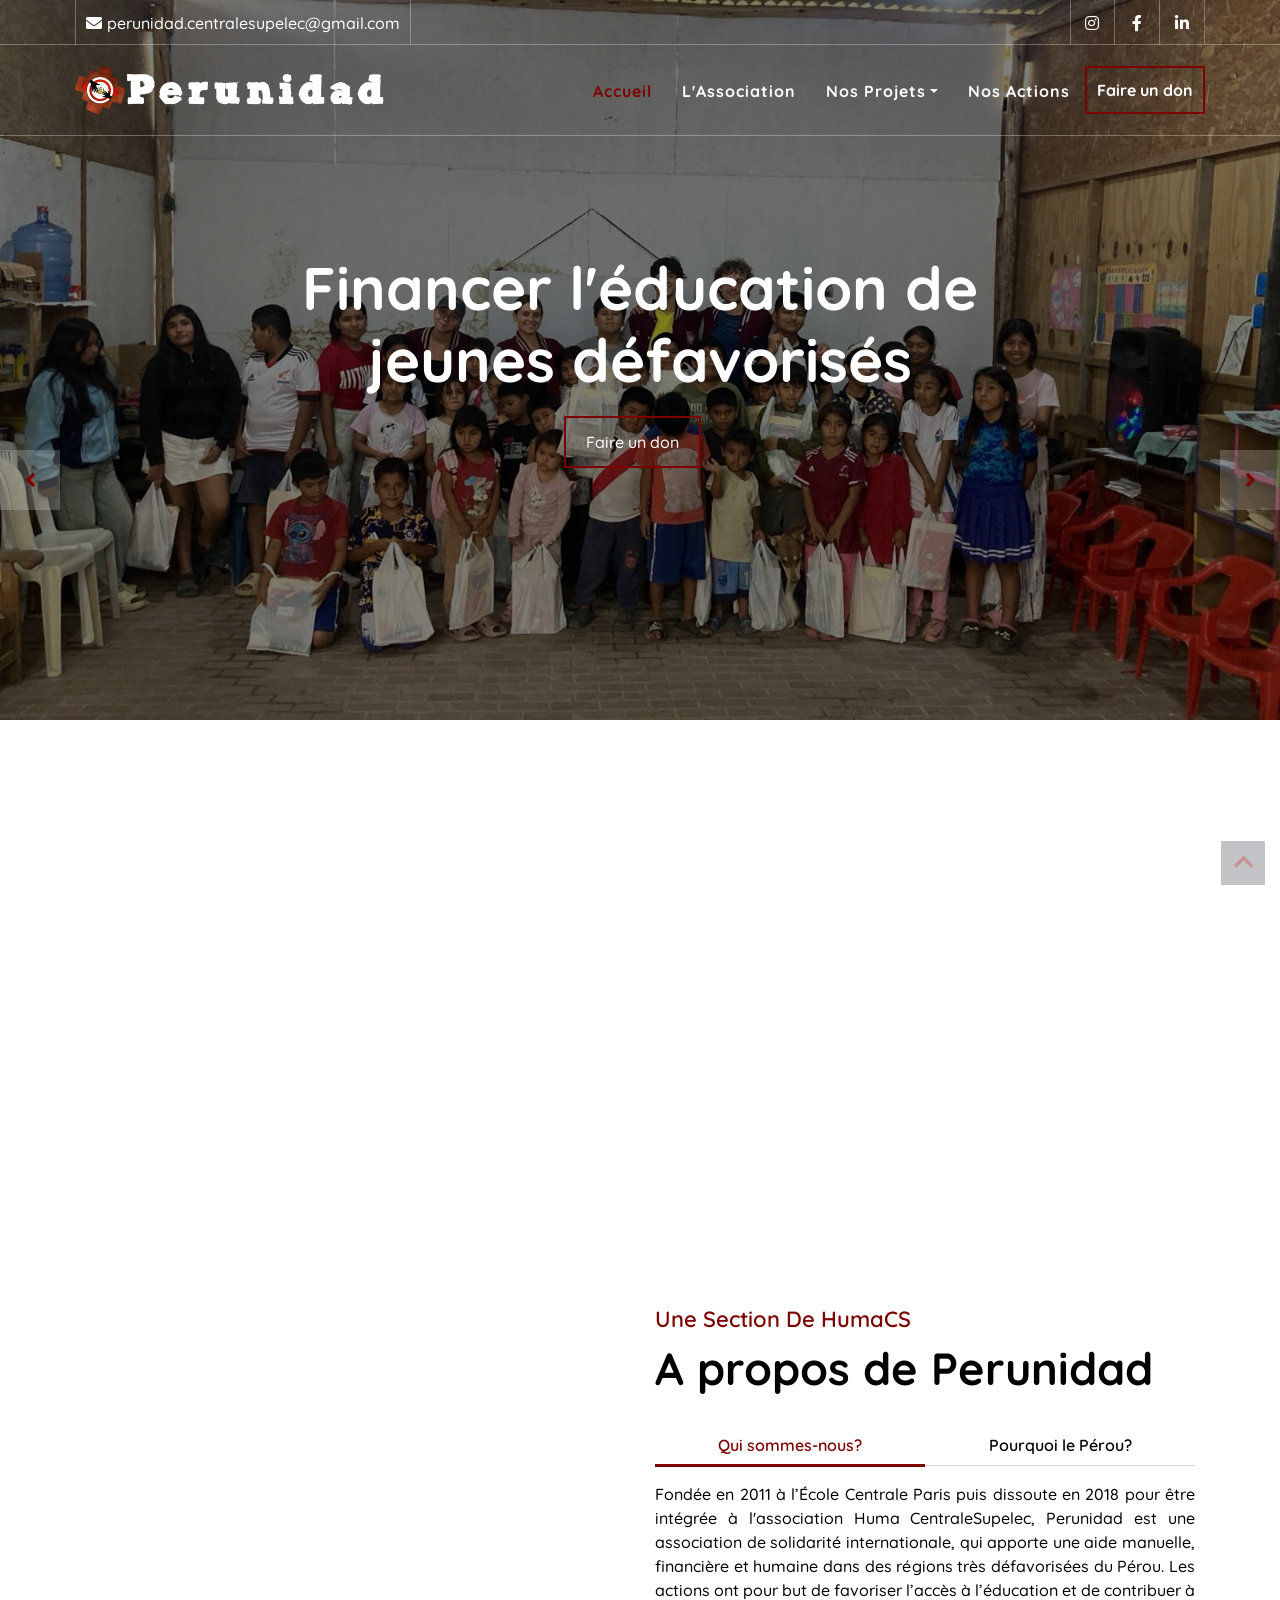
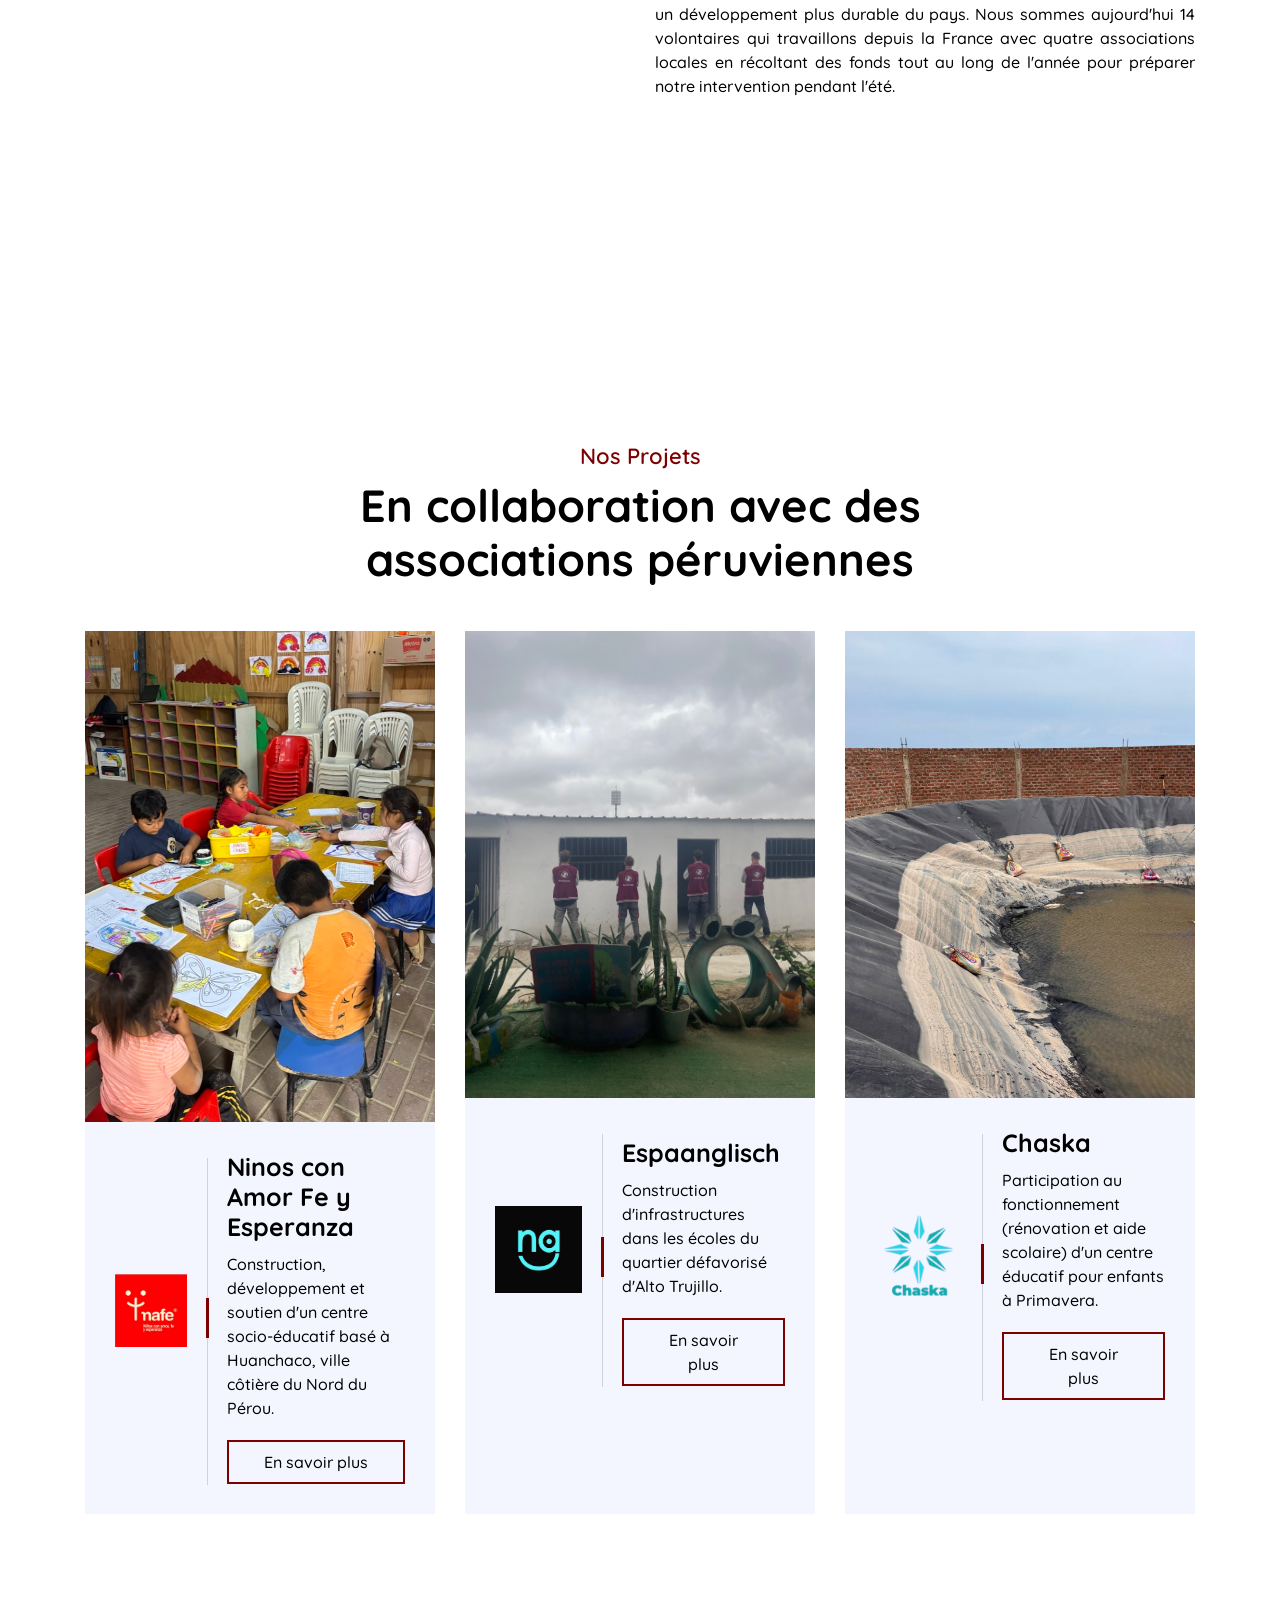
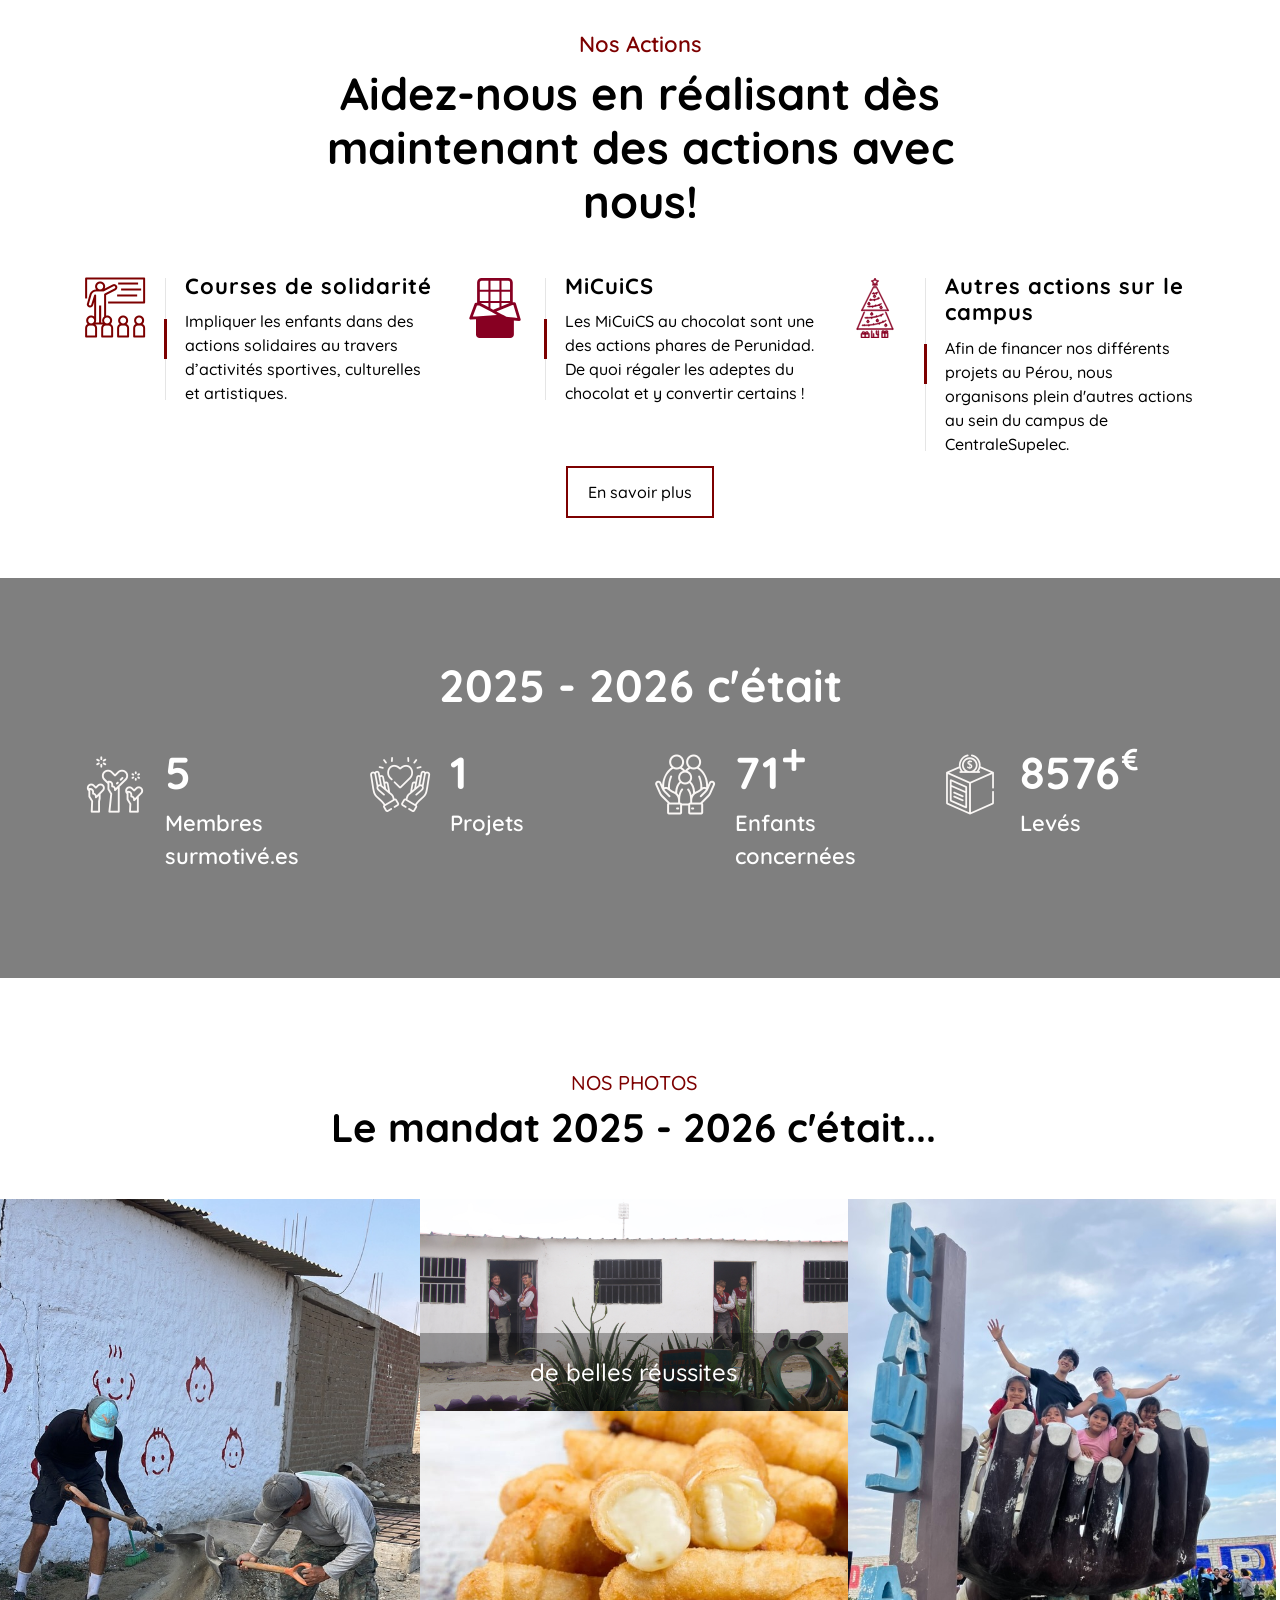
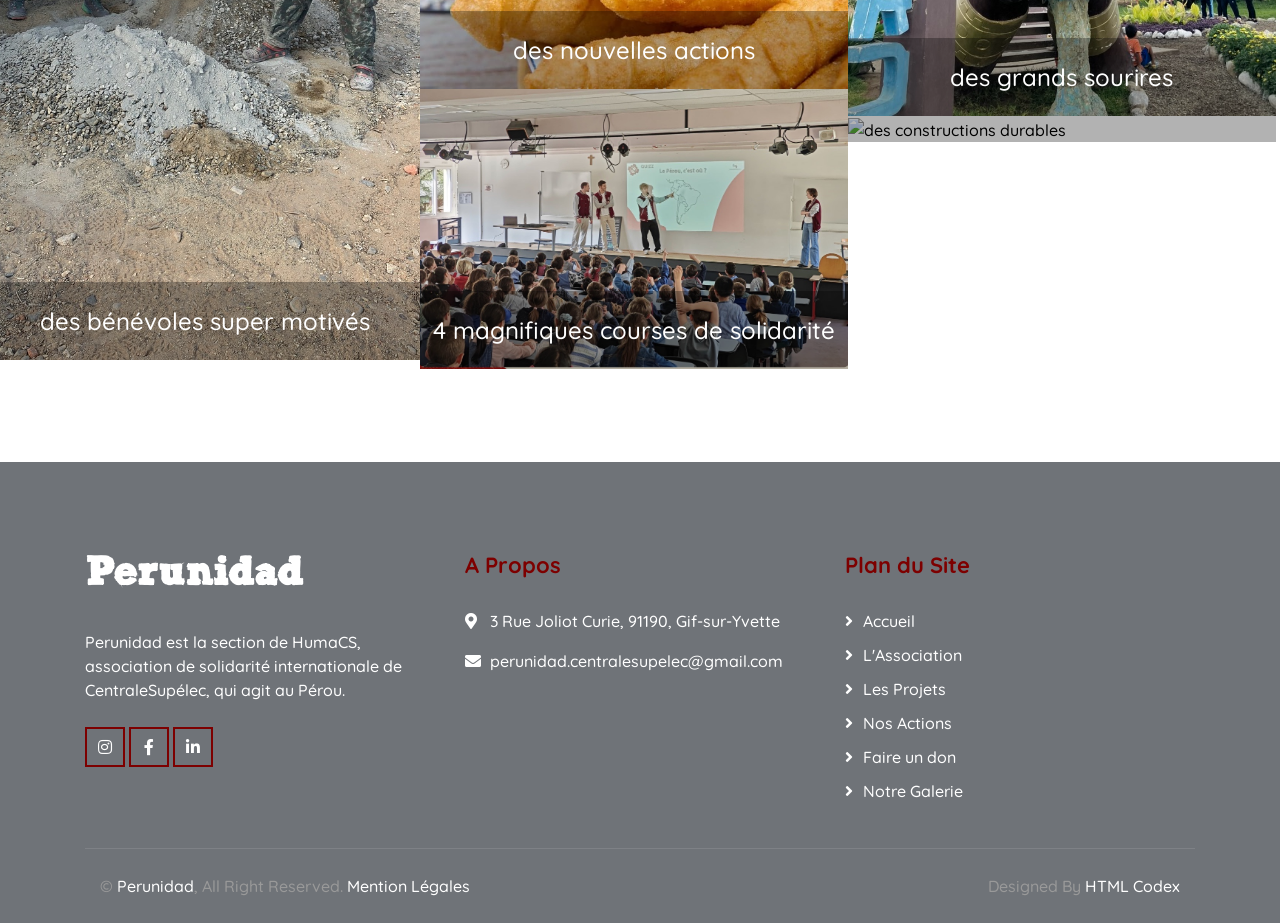
==== commit ebcc7fa3: "3 projets à côté" ====
--- a/index.html
+++ b/index.html
@@ -187,7 +187,7 @@
                     <h2>En collaboration avec des associations péruviennes</h2>
                 </div>
                 <div class="row">
-                    <div class="col-lg-6">
+                    <div class="col-lg-4 col-md-6 mb-4">
                         <div class="event-item">
                             <a href="Nafe.html">
                                 <img class="img-projet" src="img/Enfants_Nafe.jpeg" alt="Image de Nafe"> 
@@ -206,7 +206,7 @@
                             </div>
                         </div>
                     </div>
-                    <div class="col-lg-6">
+                    <div class="col-lg-4 col-md-6 mb-4">
                         <div class="event-item">
                             <a href="EP.html">
                                 <img class="img-projet" src="img/EP_fin.jpeg" alt="Image de Espaanglisch">
@@ -227,7 +227,7 @@
                             </div>
                         </div>
                     </div>
-                    <div class="col-lg-6">
+                    <div class="col-lg-4 col-md-6 mb-4">
                         <div class="event-item">
                             <a  href="Chaska.html">
                                 <img class="img-projet" src="img/Retenue_eau_chaska.jpeg" alt="Image de Chaska" id="Main_img_projet">    
